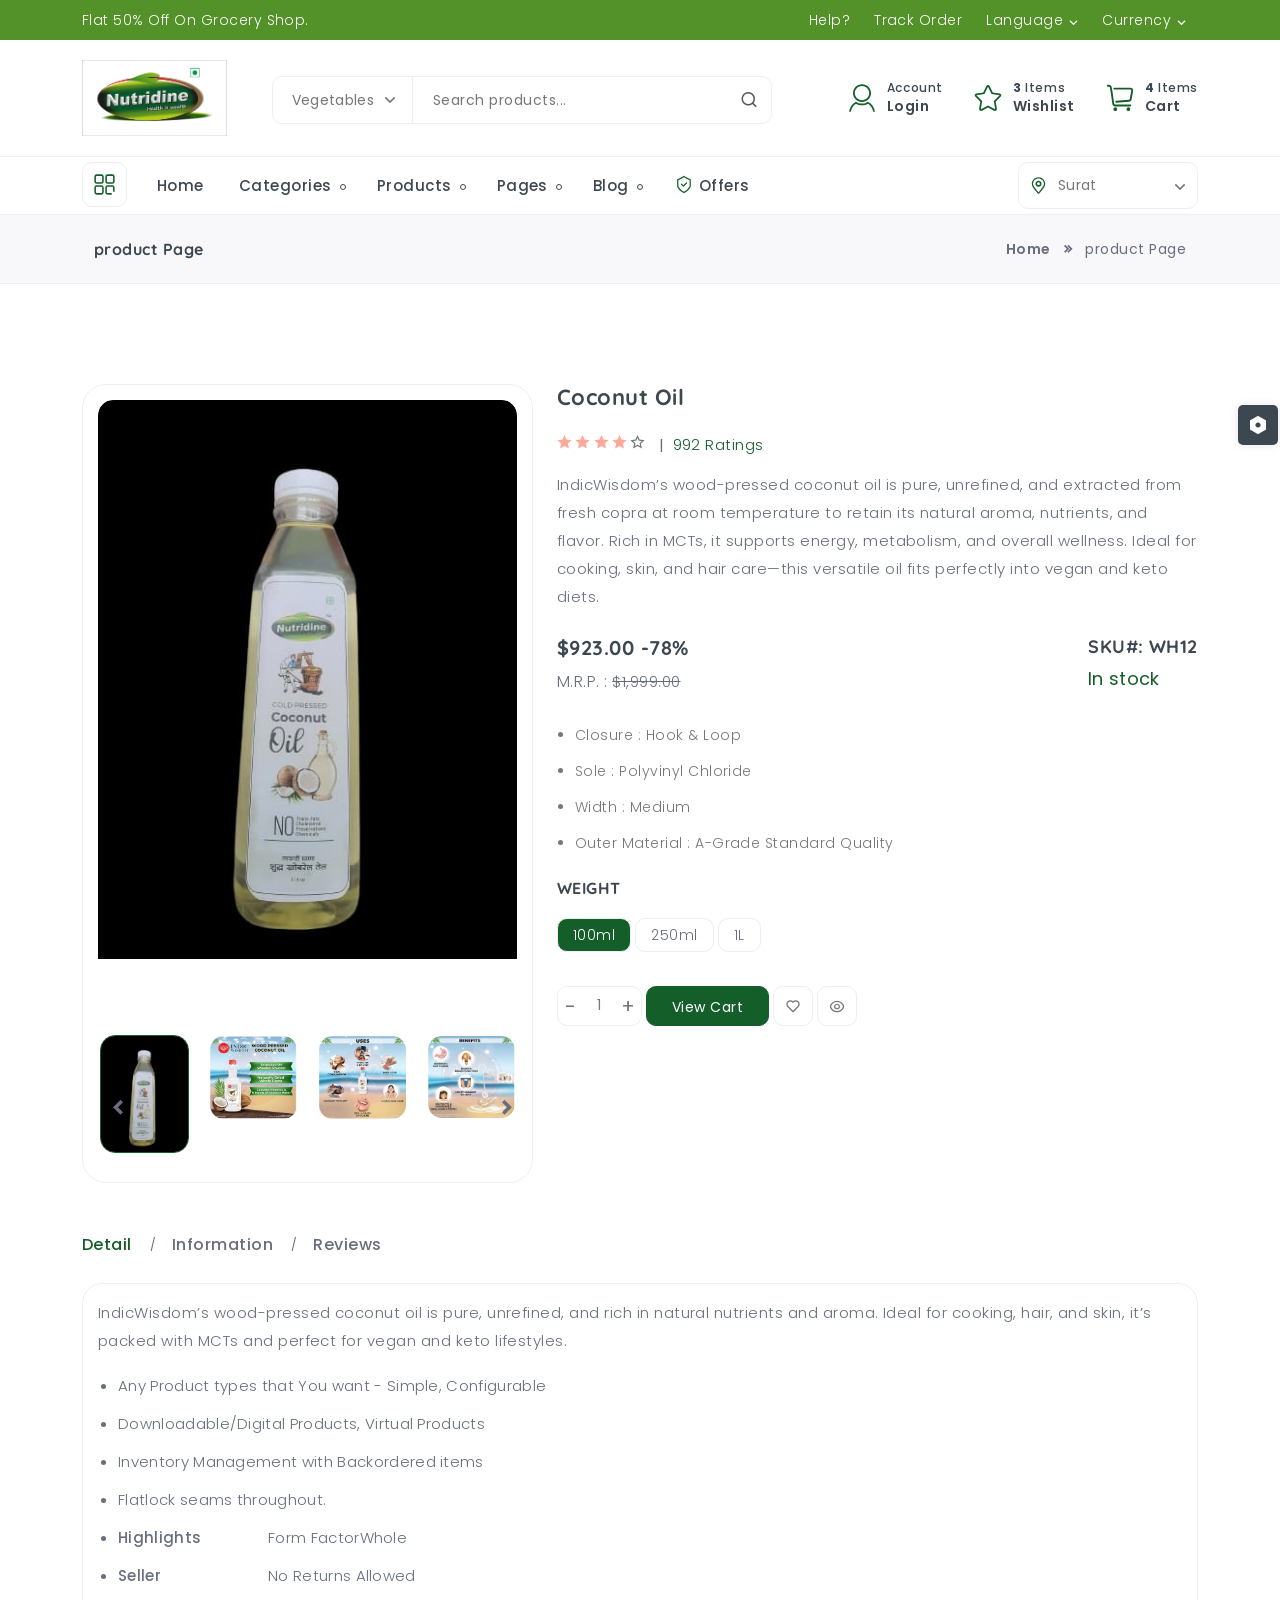
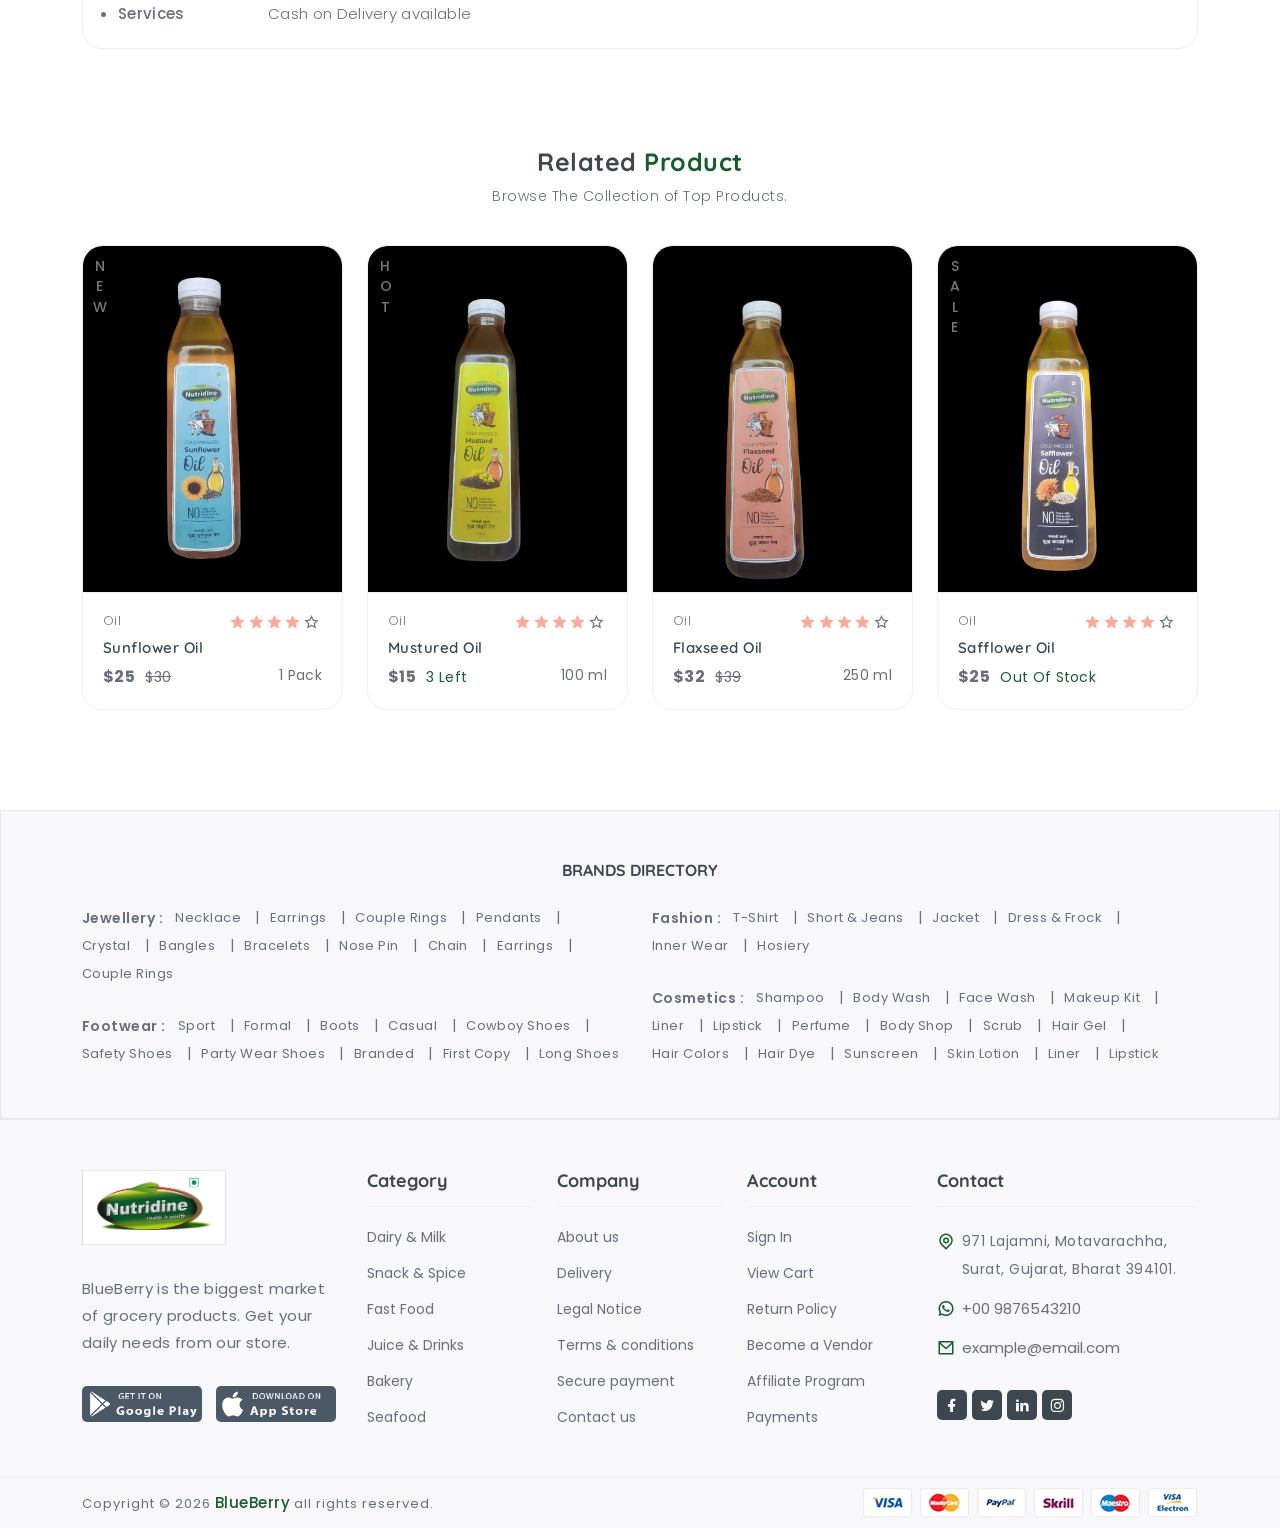
==== cocount.html @ 0aa32e71 "first commit" ====
<!DOCTYPE html>
<html lang="en">
  <head>
    <meta charset="UTF-8" />
    <meta http-equiv="X-UA-Compatible" content="IE=edge" />
    <meta name="viewport" content="width=device-width, initial-scale=1.0" />
    <meta
      name="description"
      content="Blueberry - Multi Purpose eCommerce Template."
    />
    <meta
      name="keywords"
      content="eCommerce, mart, apparel, catalog, fashion, Tailwind, multipurpose, online store, shop, store, template"
    />
    <title>Siddhatva Natural Foods</title>

    <!-- Site Favicon -->
    <link
      rel="icon"
      href="assets/img/favicon/favicon.png"
      type="image/x-icon"
    />

    <!-- Css All Plugins Files -->
    <link rel="stylesheet" href="assets/css/vendor/remixicon.css" />
    <link rel="stylesheet" href="assets/css/vendor/aos.css" />
    <link rel="stylesheet" href="assets/css/vendor/swiper-bundle.min.css" />
    <link rel="stylesheet" href="assets/css/vendor/owl.carousel.min.css" />
    <link rel="stylesheet" href="assets/css/vendor/slick.min.css" />
    <link rel="stylesheet" href="assets/css/vendor/animate.min.css" />
    <link rel="stylesheet" href="assets/css/vendor/jquery-range-ui.css" />

    <!-- tailwindcss -->
    <script src="assets/js/vendor/tailwindcss3.4.5.js"></script>

    <!-- Main Style -->
    <link rel="stylesheet" href="assets/css/style.css" />
  </head>

  <body>
    <!-- Loader -->
    <div
      class="bb-loader min-w-full w-full h-screen fixed top-[0] left-[0] flex items-center justify-center bg-[#fff] z-[45]"
    >
      <img src="assets/img/logo/loader.png" alt="loader" class="absolute" />
      <span class="loader w-[60px] h-[60px] relative"></span>
    </div>

    <!-- Header -->
    <header
      class="bb-header relative z-[5] border-b-[1px] border-solid border-[#eee]"
    >
      <div class="top-header bg-[#539228] py-[6px] max-[991px]:hidden">
        <div
          class="flex flex-wrap justify-between relative items-center mx-auto min-[1400px]:max-w-[1320px] min-[1200px]:max-w-[1140px] min-[992px]:max-w-[960px] min-[768px]:max-w-[720px] min-[576px]:max-w-[540px]"
        >
          <div class="flex flex-wrap w-full">
            <div class="w-full px-[12px]">
              <div class="inner-top-header flex justify-between">
                <div class="col-left-bar">
                  <a
                    href="shop-left-sidebar-col-3.html"
                    class="transition-all duration-[0.3s] ease-in-out font-Poppins font-light text-[14px] text-[#fff] leading-[28px] tracking-[0.03rem]"
                    >Flat 50% Off On Grocery Shop.</a
                  >
                </div>
                <div class="col-right-bar flex">
                  <div class="cols px-[12px]">
                    <a
                      href="faq.html"
                      class="transition-all duration-[0.3s] ease-in-out font-Poppins text-[14px] text-[#fff] font-light leading-[28px] tracking-[0.03rem]"
                      >Help?</a
                    >
                  </div>
                  <div class="cols px-[12px]">
                    <a
                      href="track-order.html"
                      class="transition-all duration-[0.3s] ease-in-out font-Poppins text-[14px] text-[#fff] font-light leading-[28px] tracking-[0.03rem]"
                      >Track Order</a
                    >
                  </div>
                  <div class="cols px-[12px]">
                    <div class="custom-dropdown relative z-[5]">
                      <a
                        class="bb-dropdown-toggle transition-all duration-[0.3s] ease-in-out font-Poppins text-[14px] text-[#fff] relative pr-[15px] font-light leading-[28px] tracking-[0.03rem]"
                        href="#"
                        >Language</a
                      >
                      <ul
                        class="dropdown transition-all duration-[0.3s] ease-in-out min-w-[150px] py-[10px] px-[10px] mt-[25px] absolute z-[16] text-left opacity-[0] invisible left-[0] right-[auto] bg-[#fff] block border-[1px] border-solid border-[#eee] block rounded-[10px]"
                      >
                        <li
                          class="font-Poppins text-[15px] text-[#686e7d] font-light leading-[28px] tracking-[0.03rem]"
                        >
                          <a
                            href="javascript:void(0)"
                            class="transition-all duration-[0.3s] ease-in-out text-[13px] text-[#686e7d] hover:text-[#145e2a] font-normal font-Poppins py-[12px] block leading-[28px] tracking-[0.03rem]"
                            >English</a
                          >
                        </li>
                        <li
                          class="font-Poppins text-[15px] text-[#686e7d] font-light leading-[28px] tracking-[0.03rem]"
                        >
                          <a
                            href="javascript:void(0)"
                            class="transition-all duration-[0.3s] ease-in-out text-[13px] text-[#686e7d] hover:text-[#145e2a] font-normal font-Poppins py-[12px] block leading-[28px] tracking-[0.03rem]"
                            >Hindi</a
                          >
                        </li>
                        <li
                          class="font-Poppins text-[15px] text-[#686e7d] font-light leading-[28px] tracking-[0.03rem]"
                        >
                          <a
                            href="javascript:void(0)"
                            class="transition-all duration-[0.3s] ease-in-out text-[13px] text-[#686e7d] hover:text-[#145e2a] font-normal font-Poppins py-[12px] block leading-[28px] tracking-[0.03rem]"
                            >Gujarati</a
                          >
                        </li>
                      </ul>
                    </div>
                  </div>
                  <div class="cols px-[12px]">
                    <div class="custom-dropdown relative z-[5]">
                      <a
                        class="bb-dropdown-toggle transition-all duration-[0.3s] ease-in-out font-Poppins text-[14px] text-[#fff] relative pr-[15px] font-light leading-[28px] tracking-[0.03rem]"
                        href="#"
                        >Currency</a
                      >
                      <ul
                        class="dropdown transition-all duration-[0.3s] ease-in-out min-w-[150px] py-[10px] px-[10px] mt-[25px] absolute z-[16] text-left opacity-[0] invisible left-[0] right-[auto] bg-[#fff] block border-[1px] border-solid border-[#eee] block rounded-[10px]"
                      >
                        <li
                          class="font-Poppins text-[15px] text-[#686e7d] font-light leading-[28px] tracking-[0.03rem]"
                        >
                          <a
                            href="javascript:void(0)"
                            class="transition-all duration-[0.3s] ease-in-out text-[13px] text-[#686e7d] hover:text-[#145e2a] font-normal font-Poppins py-[12px] block leading-[28px] tracking-[0.03rem]"
                            >USD $</a
                          >
                        </li>
                        <li
                          class="font-Poppins text-[15px] text-[#686e7d] font-light leading-[28px] tracking-[0.03rem]"
                        >
                          <a
                            href="javascript:void(0)"
                            class="transition-all duration-[0.3s] ease-in-out text-[13px] text-[#686e7d] hover:text-[#145e2a] font-normal font-Poppins py-[12px] block leading-[28px] tracking-[0.03rem]"
                            >EUR €</a
                          >
                        </li>
                      </ul>
                    </div>
                  </div>
                </div>
              </div>
            </div>
          </div>
        </div>
      </div>
      <div class="bottom-header py-[20px] max-[991px]:py-[15px]">
        <div
          class="flex flex-wrap justify-between relative items-center mx-auto min-[1400px]:max-w-[1320px] min-[1200px]:max-w-[1140px] min-[992px]:max-w-[960px] min-[768px]:max-w-[720px] min-[576px]:max-w-[540px]"
        >
          <div class="flex flex-wrap w-full">
            <div class="w-full px-[12px]">
              <div
                class="inner-bottom-header flex justify-between max-[767px]:flex-col"
              >
                <div
                  class="cols bb-logo-detail flex max-[767px]:justify-between"
                >
                  <!-- Header Logo Start -->
                  <div
                    class="header-logo flex items-center max-[575px]:justify-center"
                  >
                    <a href="index.html">
                      <img src="assets/img/logo1/Logo.jpg" alt="logo"
                      class="light w-[145px] max-[1000px]:w-[135px] block" />
                    <img src="assets/img/logo1/Logo.jpg" alt="logo"
                      class="dark w-[145px] max-[991px]:w-[145px] hidden" />
                    </a>
                  </div>
                  <!-- Header Logo End -->
                  <a
                    href="javascript:void(0)"
                    class="bb-sidebar-toggle bb-category-toggle hidden max-[991px]:flex max-[991px]:items-center max-[991px]:ml-[20px] max-[991px]:border-[1px] max-[991px]:border-solid max-[991px]:border-[#eee] max-[991px]:w-[40px] max-[991px]:h-[40px] max-[991px]:rounded-[15px] justify-center transition-all duration-[0.3s] ease-in-out font-Poppins text-[15px] text-[#686e7d] font-light leading-[28px] tracking-[0.03rem]"
                  >
                    <svg
                      class="svg-icon h-[30px] w-[30px] max-[991px]:w-[22px] max-[991px]:h-[22px]"
                      viewBox="0 0 1024 1024"
                      version="1.1"
                      xmlns="http://www.w3.org/2000/svg"
                    >
                      <path
                        class="fill-[#145e2a]"
                        d="M384 928H192a96 96 0 0 1-96-96V640a96 96 0 0 1 96-96h192a96 96 0 0 1 96 96v192a96 96 0 0 1-96 96zM192 608a32 32 0 0 0-32 32v192a32 32 0 0 0 32 32h192a32 32 0 0 0 32-32V640a32 32 0 0 0-32-32H192zM784 928H640a96 96 0 0 1-96-96V640a96 96 0 0 1 96-96h192a96 96 0 0 1 96 96v144a32 32 0 0 1-64 0V640a32 32 0 0 0-32-32H640a32 32 0 0 0-32 32v192a32 32 0 0 0 32 32h144a32 32 0 0 1 0 64zM384 480H192a96 96 0 0 1-96-96V192a96 96 0 0 1 96-96h192a96 96 0 0 1 96 96v192a96 96 0 0 1-96 96zM192 160a32 32 0 0 0-32 32v192a32 32 0 0 0 32 32h192a32 32 0 0 0 32-32V192a32 32 0 0 0-32-32H192zM832 480H640a96 96 0 0 1-96-96V192a96 96 0 0 1 96-96h192a96 96 0 0 1 96 96v192a96 96 0 0 1-96 96zM640 160a32 32 0 0 0-32 32v192a32 32 0 0 0 32 32h192a32 32 0 0 0 32-32V192a32 32 0 0 0-32-32H640z"
                      />
                    </svg>
                  </a>
                </div>
                <div class="cols flex justify-center mt-[16px]">
                  <div
                    class="header-search w-[600px] max-[1399px]:w-[500px] max-[1199px]:w-[400px] max-[991px]:w-full max-[991px]:min-w-[300px] max-[767px]:py-[15px] max-[480px]:min-w-[auto]"
                  >
                    <form
                      class="bb-btn-group-form flex relative max-[991px]:ml-[20px] max-[767px]:m-[0]"
                      action="#"
                    >
                      <div
                        class="inner-select border-r-[1px] border-solid border-[#eee] h-full px-[20px] flex items-center absolute top-[0] left-[0] max-[991px]:hidden"
                      >
                        <div
                          class="custom-select w-[100px] capitalize text-[#777] flex items-center justify-between transition-all duration-[0.2s] ease-in text-[14px] relative"
                        >
                          <select>
                            <option value="option1">vegetables</option>
                            <option value="option2">Cold Drinks</option>
                            <option value="option3">Fruits</option>
                            <option value="option4">Bakery</option>
                          </select>
                        </div>
                      </div>
                      <input
                        class="form-control bb-search-bar bg-[#fff] block w-full min-h-[45px] h-[48px] py-[10px] pr-[10px] pl-[160px] max-[991px]:min-h-[40px] max-[991px]:h-[40px] max-[991px]:p-[10px] text-[14px] font-normal leading-[1] text-[#777] rounded-[10px] border-[1px] border-solid border-[#eee] tracking-[0.5px]"
                        placeholder="Search products..."
                        type="text"
                      />
                      <button
                        class="submit absolute top-[0] left-[auto] right-[0] flex items-center justify-center w-[45px] h-full bg-transparent text-[#555] text-[16px] rounded-[0] outline-[0] border-[0] padding-[0]"
                        type="submit"
                      >
                        <i
                          class="ri-search-line text-[18px] leading-[12px] text-[#555]"
                        ></i>
                      </button>
                    </form>
                  </div>
                </div>
                <div class="cols bb-icons flex justify-center">
                  <div
                    class="bb-flex-justify max-[575px]:flex max-[575px]:justify-between"
                  >
                    <div
                      class="bb-header-buttons h-full flex justify-end items-center"
                    >
                      <div class="bb-acc-drop relative">
                        <a
                          href="javascript:void(0)"
                          class="bb-header-btn bb-header-user dropdown-toggle bb-user-toggle transition-all duration-[0.3s] ease-in-out relative flex w-[auto] items-center whitespace-nowrap ml-[30px] max-[1199px]:ml-[20px] max-[767px]:ml-[0]"
                          title="Account"
                        >
                          <div class="header-icon relative flex">
                            <svg
                              class="svg-icon w-[30px] h-[30px] max-[1199px]:w-[25px] max-[1199px]:h-[25px] max-[991px]:w-[22px] max-[991px]:h-[22px]"
                              viewBox="0 0 1024 1024"
                              version="1.1"
                              xmlns="http://www.w3.org/2000/svg"
                            >
                              <path
                                class="fill-[#145e2a]"
                                d="M512.476 648.247c-170.169 0-308.118-136.411-308.118-304.681 0-168.271 137.949-304.681 308.118-304.681 170.169 0 308.119 136.411 308.119 304.681C820.594 511.837 682.645 648.247 512.476 648.247L512.476 648.247zM512.476 100.186c-135.713 0-246.12 109.178-246.12 243.381 0 134.202 110.407 243.381 246.12 243.381 135.719 0 246.126-109.179 246.126-243.381C758.602 209.364 648.195 100.186 512.476 100.186L512.476 100.186zM935.867 985.115l-26.164 0c-9.648 0-17.779-6.941-19.384-16.35-2.646-15.426-6.277-30.52-11.142-44.95-24.769-87.686-81.337-164.13-159.104-214.266-63.232 35.203-134.235 53.64-207.597 53.64-73.555 0-144.73-18.537-208.084-53.922-78 50.131-134.75 126.68-159.564 214.549 0 0-4.893 18.172-11.795 46.4-2.136 8.723-10.035 14.9-19.112 14.9L88.133 985.116c-9.415 0-16.693-8.214-15.47-17.452C91.698 824.084 181.099 702.474 305.51 637.615c58.682 40.472 129.996 64.267 206.966 64.267 76.799 0 147.968-23.684 206.584-63.991 124.123 64.932 213.281 186.403 232.277 329.772C952.56 976.901 945.287 985.115 935.867 985.115L935.867 985.115z"
                              />
                            </svg>
                          </div>
                          <div
                            class="bb-btn-desc flex flex-col ml-[10px] max-[1199px]:hidden"
                          >
                            <span
                              class="bb-btn-title font-Poppins transition-all duration-[0.3s] ease-in-out text-[12px] leading-[1] text-[#3d4750] mb-[4px] tracking-[0.6px] capitalize font-medium whitespace-nowrap"
                              >Account</span
                            >
                            <span
                              class="bb-btn-stitle font-Poppins transition-all duration-[0.3s] ease-in-out text-[14px] leading-[16px] font-semibold text-[#3d4750] tracking-[0.03rem] whitespace-nowrap"
                              >Login</span
                            >
                          </div>
                        </a>
                        <ul
                          class="bb-dropdown-menu min-w-[150px] py-[10px] px-[5px] transition-all duration-[0.3s] ease-in-out mt-[25px] absolute z-[16] text-left opacity-[0] right-[auto] bg-[#fff] border-[1px] border-solid border-[#eee] block rounded-[10px]"
                        >
                          <li
                            class="py-[4px] px-[15px] m-[0] font-Poppins text-[15px] text-[#686e7d] font-light leading-[28px] tracking-[0.03rem]"
                          >
                            <a
                              class="dropdown-item transition-all duration-[0.3s] ease-in-out font-Poppins text-[13px] hover:text-[#145e2a] leading-[22px] block w-full font-normal tracking-[0.03rem]"
                              href="register.html"
                              >Register</a
                            >
                          </li>
                          <li
                            class="py-[4px] px-[15px] m-[0] font-Poppins text-[15px] text-[#686e7d] font-light leading-[28px] tracking-[0.03rem]"
                          >
                            <a
                              class="dropdown-item transition-all duration-[0.3s] ease-in-out font-Poppins text-[13px] hover:text-[#145e2a] leading-[22px] block w-full font-normal tracking-[0.03rem]"
                              href="checkout.html"
                              >Checkout</a
                            >
                          </li>
                          <li
                            class="py-[4px] px-[15px] m-[0] font-Poppins text-[15px] text-[#686e7d] font-light leading-[28px] tracking-[0.03rem]"
                          >
                            <a
                              class="dropdown-item transition-all duration-[0.3s] ease-in-out font-Poppins text-[13px] hover:text-[#145e2a] leading-[22px] block w-full font-normal tracking-[0.03rem]"
                              href="login.html"
                              >Login</a
                            >
                          </li>
                        </ul>
                      </div>
                      <a
                        href="wishlist.html"
                        class="bb-header-btn bb-wish-toggle transition-all duration-[0.3s] ease-in-out relative flex w-[auto] items-center ml-[30px] max-[1199px]:ml-[20px]"
                        title="Wishlist"
                      >
                        <div class="header-icon relative flex">
                          <svg
                            class="svg-icon w-[30px] h-[30px] max-[1199px]:w-[25px] max-[1199px]:h-[25px] max-[991px]:w-[22px] max-[991px]:h-[22px]"
                            viewBox="0 0 1024 1024"
                            version="1.1"
                            xmlns="http://www.w3.org/2000/svg"
                          >
                            <path
                              class="fill-[#145e2a]"
                              d="M512 128l121.571556 250.823111 276.366222 39.111111-199.281778 200.504889L756.622222 896 512 769.536 267.377778 896l45.852444-277.617778-199.111111-200.504889 276.366222-39.111111L512 128m0-56.888889a65.962667 65.962667 0 0 0-59.477333 36.807111l-102.940445 213.703111-236.828444 35.214223a65.422222 65.422222 0 0 0-52.366222 42.979555 62.577778 62.577778 0 0 0 15.274666 64.967111l173.511111 173.340445-40.248889 240.355555a63.374222 63.374222 0 0 0 26.993778 62.577778 67.242667 67.242667 0 0 0 69.632 3.726222L512 837.290667l206.478222 107.605333a67.356444 67.356444 0 0 0 69.688889-3.726222 63.374222 63.374222 0 0 0 26.908445-62.577778l-40.277334-240.355556 173.511111-173.340444a62.577778 62.577778 0 0 0 15.246223-64.967111 65.422222 65.422222 0 0 0-52.366223-42.979556l-236.8-35.214222-102.968889-213.703111A65.848889 65.848889 0 0 0 512 71.111111z"
                              fill="#364C58"
                            />
                          </svg>
                        </div>
                        <div
                          class="bb-btn-desc flex flex-col ml-[10px] max-[1199px]:hidden"
                        >
                          <span
                            class="bb-btn-title font-Poppins transition-all duration-[0.3s] ease-in-out text-[12px] leading-[1] text-[#3d4750] mb-[4px] tracking-[0.6px] capitalize font-medium whitespace-nowrap"
                            ><b class="bb-wishlist-count">3</b> items</span
                          >
                          <span
                            class="bb-btn-stitle font-Poppins transition-all duration-[0.3s] ease-in-out text-[14px] leading-[16px] font-semibold text-[#3d4750] tracking-[0.03rem] whitespace-nowrap"
                            >Wishlist</span
                          >
                        </div>
                      </a>
                      <a
                        href="javascript:void(0)"
                        class="bb-header-btn bb-cart-toggle transition-all duration-[0.3s] ease-in-out relative flex w-[auto] items-center ml-[30px] max-[1199px]:ml-[20px]"
                        title="Cart"
                      >
                        <div class="header-icon relative flex">
                          <svg
                            class="svg-icon w-[30px] h-[30px] max-[1199px]:w-[25px] max-[1199px]:h-[25px] max-[991px]:w-[22px] max-[991px]:h-[22px]"
                            viewBox="0 0 1024 1024"
                            version="1.1"
                            xmlns="http://www.w3.org/2000/svg"
                          >
                            <path
                              class="fill-[#145e2a]"
                              d="M351.552 831.424c-35.328 0-63.968 28.64-63.968 63.968 0 35.328 28.64 63.968 63.968 63.968 35.328 0 63.968-28.64 63.968-63.968C415.52 860.064 386.88 831.424 351.552 831.424L351.552 831.424 351.552 831.424zM799.296 831.424c-35.328 0-63.968 28.64-63.968 63.968 0 35.328 28.64 63.968 63.968 63.968 35.328 0 63.968-28.64 63.968-63.968C863.264 860.064 834.624 831.424 799.296 831.424L799.296 831.424 799.296 831.424zM862.752 799.456 343.264 799.456c-46.08 0-86.592-36.448-92.224-83.008L196.8 334.592 165.92 156.128c-1.92-15.584-16.128-28.288-29.984-28.288L95.2 127.84c-17.664 0-32-14.336-32-31.968 0-17.664 14.336-32 32-32l40.736 0c46.656 0 87.616 36.448 93.28 83.008l30.784 177.792 54.464 383.488c1.792 14.848 15.232 27.36 28.768 27.36l519.488 0c17.696 0 32 14.304 32 31.968S880.416 799.456 862.752 799.456L862.752 799.456zM383.232 671.52c-16.608 0-30.624-12.8-31.872-29.632-1.312-17.632 11.936-32.928 29.504-34.208l433.856-31.968c15.936-0.096 29.344-12.608 31.104-26.816l50.368-288.224c1.28-10.752-1.696-22.528-8.128-29.792-4.128-4.672-9.312-7.04-15.36-7.04L319.04 223.84c-17.664 0-32-14.336-32-31.968 0-17.664 14.336-31.968 32-31.968l553.728 0c24.448 0 46.88 10.144 63.232 28.608 18.688 21.088 27.264 50.784 23.52 81.568l-50.4 288.256c-5.44 44.832-45.92 81.28-92 81.28L385.6 671.424C384.8 671.488 384 671.52 383.232 671.52L383.232 671.52zM383.232 671.52"
                            />
                          </svg>
                          <span class="main-label-note-new"></span>
                        </div>
                        <div
                          class="bb-btn-desc flex flex-col ml-[10px] max-[1199px]:hidden"
                        >
                          <span
                            class="bb-btn-title font-Poppins transition-all duration-[0.3s] ease-in-out text-[12px] leading-[1] text-[#3d4750] mb-[4px] tracking-[0.6px] capitalize font-medium whitespace-nowrap"
                            ><b class="bb-cart-count">4</b> items</span
                          >
                          <span
                            class="bb-btn-stitle font-Poppins transition-all duration-[0.3s] ease-in-out text-[14px] leading-[16px] font-semibold text-[#3d4750] tracking-[0.03rem] whitespace-nowrap"
                            >Cart</span
                          >
                        </div>
                      </a>
                      <a
                        href="javascript:void(0)"
                        class="bb-toggle-menu hidden max-[991px]:flex max-[991px]:ml-[20px]"
                      >
                        <div class="header-icon">
                          <i
                            class="ri-menu-3-fill text-[22px] text-[#145e2a]"
                          ></i>
                        </div>
                      </a>
                    </div>
                  </div>
                </div>
              </div>
            </div>
          </div>
        </div>
      </div>
      <div
        class="bb-main-menu-desk bg-[#fff] py-[5px] border-t-[1px] border-solid border-[#eee] max-[991px]:hidden"
      >
        <div
          class="flex flex-wrap justify-between relative items-center mx-auto min-[1400px]:max-w-[1320px] min-[1200px]:max-w-[1140px] min-[992px]:max-w-[960px] min-[768px]:max-w-[720px] min-[576px]:max-w-[540px]"
        >
          <div class="flex flex-wrap w-full">
            <div class="w-full px-[12px]">
              <div
                class="bb-inner-menu-desk flex max-[1199px]:relative max-[991px]:justify-between"
              >
                <a
                  href="javascript:void(0)"
                  class="bb-header-btn bb-sidebar-toggle bb-category-toggle transition-all duration-[0.3s] ease-in-out h-[45px] w-[45px] mr-[30px] p-[8px] flex items-center justify-center bg-[#fff] border-[1px] border-solid border-[#eee] rounded-[10px] relative max-[767px]:m-[0] max-[575px]:hidden"
                >
                  <svg
                    class="svg-icon w-[25px] h-[25px]"
                    viewBox="0 0 1024 1024"
                    version="1.1"
                    xmlns="http://www.w3.org/2000/svg"
                  >
                    <path
                      class="fill-[#145e2a]"
                      d="M384 928H192a96 96 0 0 1-96-96V640a96 96 0 0 1 96-96h192a96 96 0 0 1 96 96v192a96 96 0 0 1-96 96zM192 608a32 32 0 0 0-32 32v192a32 32 0 0 0 32 32h192a32 32 0 0 0 32-32V640a32 32 0 0 0-32-32H192zM784 928H640a96 96 0 0 1-96-96V640a96 96 0 0 1 96-96h192a96 96 0 0 1 96 96v144a32 32 0 0 1-64 0V640a32 32 0 0 0-32-32H640a32 32 0 0 0-32 32v192a32 32 0 0 0 32 32h144a32 32 0 0 1 0 64zM384 480H192a96 96 0 0 1-96-96V192a96 96 0 0 1 96-96h192a96 96 0 0 1 96 96v192a96 96 0 0 1-96 96zM192 160a32 32 0 0 0-32 32v192a32 32 0 0 0 32 32h192a32 32 0 0 0 32-32V192a32 32 0 0 0-32-32H192zM832 480H640a96 96 0 0 1-96-96V192a96 96 0 0 1 96-96h192a96 96 0 0 1 96 96v192a96 96 0 0 1-96 96zM640 160a32 32 0 0 0-32 32v192a32 32 0 0 0 32 32h192a32 32 0 0 0 32-32V192a32 32 0 0 0-32-32H640z"
                    />
                  </svg>
                </a>
                <button
                  class="navbar-toggler shadow-none hidden"
                  type="button"
                  data-bs-toggle="collapse"
                  data-bs-target="#navbarSupportedContent"
                  aria-controls="navbarSupportedContent"
                  aria-expanded="false"
                  aria-label="Toggle navigation"
                >
                  <i class="ri-menu-2-line"></i>
                </button>
                <div
                  class="bb-main-menu relative flex flex-[auto] justify-start max-[991px]:hidden"
                  id="navbarSupportedContent"
                >
                  <ul class="navbar-nav flex flex-wrap flex-row">
                    <li
                      class="nav-item flex items-center font-Poppins text-[15px] text-[#686e7d] font-light leading-[28px] tracking-[0.03rem] mr-[35px]"
                    >
                      <a
                        class="nav-link p-[0] font-Poppins leading-[28px] text-[15px] font-medium text-[#3d4750] tracking-[0.03rem] block"
                        href="index.html"
                        >Home</a
                      >
                    </li>
                    <li
                      class="nav-item bb-main-dropdown flex items-center mr-[45px]"
                    >
                      <a
                        class="nav-link bb-dropdown-item font-Poppins relative p-[0] leading-[28px] text-[15px] font-medium text-[#3d4750] block tracking-[0.03rem]"
                        href="javascript:void(0)"
                        >Categories</a
                      >
                      <ul
                        class="mega-menu min-w-full transition-all duration-[0.3s] ease-in-out mt-[25px] pl-[30px] absolute top-[40px] z-[16] text-left opacity-[0] invisible left-[0] right-[auto] bg-[#fff] border-[1px] border-solid border-[#eee] flex flex-col rounded-[10px]"
                      >
                        <li class="m-[0] flex items-center">
                          <ul
                            class="mega-block w-[calc(25%-30px)] mr-[30px] py-[15px]"
                          >
                            <li
                              class="menu_title border-b-[1px] border-solid border-[#eee] mb-[10px] pb-[5px] flex items-center leading-[28px]"
                            >
                              <a
                                href="javascript:void(0)"
                                class="transition-all duration-[0.3s] ease-in-out font-Poppins h-[auto] text-[#145e2a] text-[15px] font-medium tracking-[0.03rem] block py-[10px] leading-[22px] capitalize"
                                >Classic</a
                              >
                            </li>
                            <li class="flex items-center leading-[28px]">
                              <a
                                href="shop-left-sidebar-col-3.html"
                                class="transition-all duration-[0.3s] ease-in-out font-Poppins py-[10px] leading-[22px] text-[14px] font-normal tracking-[0.03rem] text-[#686e7d] hover:text-[#145e2a] capitalize"
                                >Left sidebar 3 column</a
                              >
                            </li>
                            <li class="flex items-center leading-[28px]">
                              <a
                                href="shop-left-sidebar-col-4.html"
                                class="transition-all duration-[0.3s] ease-in-out font-Poppins py-[10px] leading-[22px] text-[14px] font-normal tracking-[0.03rem] text-[#686e7d] hover:text-[#145e2a] capitalize"
                                >Left sidebar 4 column</a
                              >
                            </li>
                            <li class="flex items-center leading-[28px]">
                              <a
                                href="shop-right-sidebar-col-3.html"
                                class="transition-all duration-[0.3s] ease-in-out font-Poppins py-[10px] leading-[22px] text-[14px] font-normal tracking-[0.03rem] text-[#686e7d] hover:text-[#145e2a] capitalize"
                                >Right sidebar 3 column</a
                              >
                            </li>
                            <li class="flex items-center leading-[28px]">
                              <a
                                href="shop-right-sidebar-col-4.html"
                                class="transition-all duration-[0.3s] ease-in-out font-Poppins py-[10px] leading-[22px] text-[14px] font-normal tracking-[0.03rem] text-[#686e7d] hover:text-[#145e2a] capitalize"
                                >Right sidebar 4 column</a
                              >
                            </li>
                            <li class="flex items-center leading-[28px]">
                              <a
                                href="shop-full-width.html"
                                class="transition-all duration-[0.3s] ease-in-out font-Poppins py-[10px] leading-[22px] text-[14px] font-normal tracking-[0.03rem] text-[#686e7d] hover:text-[#145e2a] capitalize"
                                >Full width 4 column</a
                              >
                            </li>
                          </ul>
                          <ul
                            class="mega-block w-[calc(25%-30px)] mr-[30px] py-[15px]"
                          >
                            <li
                              class="menu_title border-b-[1px] border-solid border-[#eee] mb-[10px] pb-[5px] flex items-center leading-[28px]"
                            >
                              <a
                                href="javascript:void(0)"
                                class="transition-all duration-[0.3s] ease-in-out font-Poppins h-[auto] text-[#145e2a] text-[15px] font-medium tracking-[0.03rem] block py-[10px] leading-[22px] capitalize"
                                >Banner</a
                              >
                            </li>
                            <li class="flex items-center leading-[28px]">
                              <a
                                href="shop-banner-left-sidebar-col-3.html"
                                class="transition-all duration-[0.3s] ease-in-out font-Poppins py-[10px] leading-[22px] text-[14px] font-normal tracking-[0.03rem] text-[#686e7d] hover:text-[#145e2a] capitalize"
                                >left sidebar 3 column</a
                              >
                            </li>
                            <li class="flex items-center leading-[28px]">
                              <a
                                href="shop-banner-left-sidebar-col-4.html"
                                class="transition-all duration-[0.3s] ease-in-out font-Poppins py-[10px] leading-[22px] text-[14px] font-normal tracking-[0.03rem] text-[#686e7d] hover:text-[#145e2a] capitalize"
                                >left sidebar 4 column</a
                              >
                            </li>
                            <li class="flex items-center leading-[28px]">
                              <a
                                href="shop-banner-right-sidebar-col-3.html"
                                class="transition-all duration-[0.3s] ease-in-out font-Poppins py-[10px] leading-[22px] text-[14px] font-normal tracking-[0.03rem] text-[#686e7d] hover:text-[#145e2a] capitalize"
                                >right sidebar 3 column</a
                              >
                            </li>
                            <li class="flex items-center leading-[28px]">
                              <a
                                href="shop-banner-right-sidebar-col-4.html"
                                class="transition-all duration-[0.3s] ease-in-out font-Poppins py-[10px] leading-[22px] text-[14px] font-normal tracking-[0.03rem] text-[#686e7d] hover:text-[#145e2a] capitalize"
                                >right sidebar 4 column</a
                              >
                            </li>
                            <li class="flex items-center leading-[28px]">
                              <a
                                href="shop-banner-full-width.html"
                                class="transition-all duration-[0.3s] ease-in-out font-Poppins py-[10px] leading-[22px] text-[14px] font-normal tracking-[0.03rem] text-[#686e7d] hover:text-[#145e2a] capitalize"
                                >Full width 4 column</a
                              >
                            </li>
                          </ul>
                          <ul
                            class="mega-block w-[calc(25%-30px)] mr-[30px] py-[15px]"
                          >
                            <li
                              class="menu_title border-b-[1px] border-solid border-[#eee] mb-[10px] pb-[5px] flex items-center leading-[28px]"
                            >
                              <a
                                href="javascript:void(0)"
                                class="transition-all duration-[0.3s] ease-in-out font-Poppins h-[auto] text-[#145e2a] text-[15px] font-medium tracking-[0.03rem] block py-[10px] leading-[22px] capitalize"
                                >Columns</a
                              >
                            </li>
                            <li class="flex items-center leading-[28px]">
                              <a
                                href="shop-full-width-col-3.html"
                                class="transition-all duration-[0.3s] ease-in-out font-Poppins py-[10px] leading-[22px] text-[14px] font-normal tracking-[0.03rem] text-[#686e7d] hover:text-[#145e2a] capitalize"
                                >3 Columns full width</a
                              >
                            </li>
                            <li class="flex items-center leading-[28px]">
                              <a
                                href="shop-full-width-col-4.html"
                                class="transition-all duration-[0.3s] ease-in-out font-Poppins py-[10px] leading-[22px] text-[14px] font-normal tracking-[0.03rem] text-[#686e7d] hover:text-[#145e2a] capitalize"
                                >4 Columns full width</a
                              >
                            </li>
                            <li class="flex items-center leading-[28px]">
                              <a
                                href="shop-full-width-col-5.html"
                                class="transition-all duration-[0.3s] ease-in-out font-Poppins py-[10px] leading-[22px] text-[14px] font-normal tracking-[0.03rem] text-[#686e7d] hover:text-[#145e2a] capitalize"
                                >5 Columns full width</a
                              >
                            </li>
                            <li class="flex items-center leading-[28px]">
                              <a
                                href="shop-full-width-col-6.html"
                                class="transition-all duration-[0.3s] ease-in-out font-Poppins py-[10px] leading-[22px] text-[14px] font-normal tracking-[0.03rem] text-[#686e7d] hover:text-[#145e2a] capitalize"
                                >6 Columns full width</a
                              >
                            </li>
                            <li class="flex items-center leading-[28px]">
                              <a
                                href="shop-banner-full-width-col-3.html"
                                class="transition-all duration-[0.3s] ease-in-out font-Poppins py-[10px] leading-[22px] text-[14px] font-normal tracking-[0.03rem] text-[#686e7d] hover:text-[#145e2a] capitalize"
                                >Banner 3 Columns</a
                              >
                            </li>
                          </ul>
                          <ul
                            class="mega-block w-[calc(25%-30px)] mr-[30px] py-[15px]"
                          >
                            <li
                              class="menu_title border-b-[1px] border-solid border-[#eee] mb-[10px] pb-[5px] flex items-center leading-[28px]"
                            >
                              <a
                                href="javascript:void(0)"
                                class="transition-all duration-[0.3s] ease-in-out font-Poppins h-[auto] text-[#145e2a] text-[15px] font-medium tracking-[0.03rem] block py-[10px] leading-[22px] capitalize"
                                >List</a
                              >
                            </li>
                            <li class="flex items-center leading-[28px]">
                              <a
                                href="shop-list-left-sidebar.html"
                                class="transition-all duration-[0.3s] ease-in-out font-Poppins py-[10px] leading-[22px] text-[14px] font-normal tracking-[0.03rem] text-[#686e7d] hover:text-[#145e2a] capitalize"
                                >Shop left sidebar</a
                              >
                            </li>
                            <li class="flex items-center leading-[28px]">
                              <a
                                href="shop-list-right-sidebar.html"
                                class="transition-all duration-[0.3s] ease-in-out font-Poppins py-[10px] leading-[22px] text-[14px] font-normal tracking-[0.03rem] text-[#686e7d] hover:text-[#145e2a] capitalize"
                                >Shop right sidebar</a
                              >
                            </li>
                            <li class="flex items-center leading-[28px]">
                              <a
                                href="shop-list-banner-left-sidebar.html"
                                class="transition-all duration-[0.3s] ease-in-out font-Poppins py-[10px] leading-[22px] text-[14px] font-normal tracking-[0.03rem] text-[#686e7d] hover:text-[#145e2a] capitalize"
                                >Banner left sidebar</a
                              >
                            </li>
                            <li class="flex items-center leading-[28px]">
                              <a
                                href="shop-list-banner-right-sidebar.html"
                                class="transition-all duration-[0.3s] ease-in-out font-Poppins py-[10px] leading-[22px] text-[14px] font-normal tracking-[0.03rem] text-[#686e7d] hover:text-[#145e2a] capitalize"
                                >Banner right sidebar</a
                              >
                            </li>
                            <li class="flex items-center leading-[28px]">
                              <a
                                href="shop-list-full-col-2.html"
                                class="transition-all duration-[0.3s] ease-in-out font-Poppins py-[10px] leading-[22px] text-[14px] font-normal tracking-[0.03rem] text-[#686e7d] hover:text-[#145e2a] capitalize"
                                >Full width 2 columns</a
                              >
                            </li>
                          </ul>
                        </li>
                      </ul>
                    </li>
                    <li
                      class="nav-item bb-dropdown flex items-center relative mr-[45px]"
                    >
                      <a
                        class="nav-link bb-dropdown-item font-Poppins relative p-[0] leading-[28px] text-[15px] font-medium text-[#3d4750] block tracking-[0.03rem]"
                        href="javascript:void(0)"
                        >Products</a
                      >
                      <ul
                        class="bb-dropdown-menu min-w-[205px] p-[10px] transition-all duration-[0.3s] ease-in-out mt-[25px] absolute top-[40px] z-[16] text-left opacity-[0] invisible left-[0] right-[auto] bg-[#fff] border-[1px] border-solid border-[#eee] flex flex-col rounded-[10px]"
                      >
                        <li
                          class="bb-mega-dropdown m-[0] py-[5px] px-[15px] relative flex items-center"
                        >
                          <a
                            class="bb-mega-item transition-all duration-[0.3s] ease-in-out font-Poppins py-[5px] leading-[22px] text-[14px] font-normal text-[#686e7d] hover:text-[#145e2a] capitalize tracking-[0.03rem]"
                            href="javascript:void(0)"
                            >Product page</a
                          >
                          <ul
                            class="bb-mega-menu transition-all duration-[0.3s] ease-in-out min-w-[220px] p-[10px] mt-[25px] absolute top-[-20px] left-[193px] z-[16] text-left opacity-[0] invisible right-[auto] bg-[#fff] border-[1px] border-solid border-[#eee] flex flex-col rounded-[10px]"
                          >
                            <li
                              class="m-[0] py-[5px] px-[15px] flex items-center"
                            >
                              <a
                                class="dropdown-item transition-all duration-[0.3s] ease-in-out py-[6px] text-[14px] font-normal text-[#686e7d] hover:text-[#145e2a] capitalize"
                                href="product-left-sidebar.html"
                                >Product left sidebar</a
                              >
                            </li>
                            <li
                              class="m-[0] py-[5px] px-[15px] flex items-center"
                            >
                              <a
                                class="dropdown-item transition-all duration-[0.3s] ease-in-out py-[6px] text-[14px] font-normal text-[#686e7d] hover:text-[#145e2a] capitalize"
                                href="product-right-sidebar.html"
                                >Product right sidebar</a
                              >
                            </li>
                          </ul>
                        </li>
                        <li
                          class="bb-mega-dropdown m-[0] py-[5px] px-[15px] relative flex items-center"
                        >
                          <a
                            class="bb-mega-item transition-all duration-[0.3s] ease-in-out font-Poppins py-[5px] leading-[22px] text-[14px] font-normal text-[#686e7d] hover:text-[#145e2a] capitalize tracking-[0.03rem]"
                            href="javascript:void(0)"
                            >Product Accordion</a
                          >
                          <ul
                            class="bb-mega-menu transition-all duration-[0.3s] ease-in-out min-w-[220px] p-[10px] mt-[25px] absolute top-[-20px] left-[193px] z-[16] text-left opacity-[0] invisible right-[auto] bg-[#fff] border-[1px] border-solid border-[#eee] flex flex-col rounded-[10px]"
                          >
                            <li
                              class="m-[0] py-[5px] px-[15px] flex items-center"
                            >
                              <a
                                class="dropdown-item transition-all duration-[0.3s] ease-in-out py-[6px] text-[14px] font-normal text-[#686e7d] hover:text-[#145e2a] capitalize"
                                href="product-accordion-left-sidebar.html"
                                >left sidebar</a
                              >
                            </li>
                            <li
                              class="m-[0] py-[5px] px-[15px] flex items-center"
                            >
                              <a
                                class="dropdown-item transition-all duration-[0.3s] ease-in-out py-[6px] text-[14px] font-normal text-[#686e7d] hover:text-[#145e2a] capitalize"
                                href="product-accordion-right-sidebar.html"
                                >right sidebar</a
                              >
                            </li>
                          </ul>
                        </li>
                        <li
                          class="m-[0] py-[5px] px-[15px] relative flex items-center"
                        >
                          <a
                            href="product-full-width.html"
                            class="font-Poppins transition-all duration-[0.3s] ease-in-out py-[5px] leading-[22px] text-[14px] font-normal text-[#686e7d] hover:text-[#145e2a] capitalize tracking-[0.03rem]"
                            >Product full width</a
                          >
                        </li>
                        <li
                          class="m-[0] py-[5px] px-[15px] relative flex items-center"
                        >
                          <a
                            href="product-accordion-full-width.html"
                            class="font-Poppins transition-all duration-[0.3s] ease-in-out py-[5px] leading-[22px] text-[14px] font-normal text-[#686e7d] hover:text-[#145e2a] capitalize tracking-[0.03rem]"
                            >accordion full width</a
                          >
                        </li>
                      </ul>
                    </li>
                    <li
                      class="nav-item bb-dropdown flex items-center relative mr-[45px]"
                    >
                      <a
                        class="nav-link bb-dropdown-item font-Poppins relative p-[0] leading-[28px] text-[15px] font-medium text-[#3d4750] block tracking-[0.03rem]"
                        href="javascript:void(0)"
                        >Pages</a
                      >
                      <ul
                        class="bb-dropdown-menu min-w-[205px] p-[10px] transition-all duration-[0.3s] ease-in-out mt-[25px] absolute top-[40px] z-[16] text-left opacity-[0] invisible left-[0] right-[auto] bg-[#fff] border-[1px] border-solid border-[#eee] flex flex-col rounded-[10px]"
                      >
                        <li class="m-[0] py-[5px] px-[15px] flex items-center">
                          <a
                            class="dropdown-item transition-all duration-[0.3s] ease-in-out py-[5px] leading-[22px] text-[14px] font-normal text-[#686e7d] hover:text-[#145e2a] capitalize block w-full whitespace-nowrap"
                            href="about-us.html"
                            >About Us</a
                          >
                        </li>
                        <li class="m-[0] py-[5px] px-[15px] flex items-center">
                          <a
                            class="dropdown-item transition-all duration-[0.3s] ease-in-out py-[5px] leading-[22px] text-[14px] font-normal text-[#686e7d] hover:text-[#145e2a] capitalize block w-full whitespace-nowrap"
                            href="contact-us.html"
                            >Contact Us</a
                          >
                        </li>
                        <li class="m-[0] py-[5px] px-[15px] flex items-center">
                          <a
                            class="dropdown-item transition-all duration-[0.3s] ease-in-out py-[5px] leading-[22px] text-[14px] font-normal text-[#686e7d] hover:text-[#145e2a] capitalize block w-full whitespace-nowrap"
                            href="cart.html"
                            >Cart</a
                          >
                        </li>
                        <li class="m-[0] py-[5px] px-[15px] flex items-center">
                          <a
                            class="dropdown-item transition-all duration-[0.3s] ease-in-out py-[5px] leading-[22px] text-[14px] font-normal text-[#686e7d] hover:text-[#145e2a] capitalize block w-full whitespace-nowrap"
                            href="checkout.html"
                            >Checkout</a
                          >
                        </li>
                        <li class="m-[0] py-[5px] px-[15px] flex items-center">
                          <a
                            class="dropdown-item transition-all duration-[0.3s] ease-in-out py-[5px] leading-[22px] text-[14px] font-normal text-[#686e7d] hover:text-[#145e2a] capitalize block w-full whitespace-nowrap"
                            href="compare.html"
                            >Compare</a
                          >
                        </li>
                        <li class="m-[0] py-[5px] px-[15px] flex items-center">
                          <a
                            class="dropdown-item transition-all duration-[0.3s] ease-in-out py-[5px] leading-[22px] text-[14px] font-normal text-[#686e7d] hover:text-[#145e2a] capitalize block w-full whitespace-nowrap"
                            href="faq.html"
                            >Faq</a
                          >
                        </li>
                        <li class="m-[0] py-[5px] px-[15px] flex items-center">
                          <a
                            class="dropdown-item transition-all duration-[0.3s] ease-in-out py-[5px] leading-[22px] text-[14px] font-normal text-[#686e7d] hover:text-[#145e2a] capitalize block w-full whitespace-nowrap"
                            href="login.html"
                            >Login</a
                          >
                        </li>
                        <li class="m-[0] py-[5px] px-[15px] flex items-center">
                          <a
                            class="dropdown-item transition-all duration-[0.3s] ease-in-out py-[5px] leading-[22px] text-[14px] font-normal text-[#686e7d] hover:text-[#145e2a] capitalize block w-full whitespace-nowrap"
                            href="register.html"
                            >Register</a
                          >
                        </li>
                      </ul>
                    </li>
                    <li
                      class="nav-item bb-dropdown flex items-center relative mr-[45px]"
                    >
                      <a
                        class="nav-link bb-dropdown-item font-Poppins relative p-[0] leading-[28px] text-[15px] font-medium text-[#3d4750] block tracking-[0.03rem]"
                        href="javascript:void(0)"
                        >Blog</a
                      >
                      <ul
                        class="bb-dropdown-menu min-w-[205px] p-[10px] transition-all duration-[0.3s] ease-in-out mt-[25px] absolute top-[40px] z-[16] text-left opacity-[0] invisible left-[0] right-[auto] bg-[#fff] border-[1px] border-solid border-[#eee] flex flex-col rounded-[10px]"
                      >
                        <li class="m-[0] py-[5px] px-[15px] flex items-center">
                          <a
                            class="dropdown-item transition-all duration-[0.3s] ease-in-out py-[5px] leading-[22px] text-[14px] font-normal text-[#686e7d] hover:text-[#145e2a] capitalize block w-full whitespace-nowrap"
                            href="blog-left-sidebar.html"
                            >Left Sidebar</a
                          >
                        </li>
                        <li class="m-[0] py-[5px] px-[15px] flex items-center">
                          <a
                            class="dropdown-item transition-all duration-[0.3s] ease-in-out py-[5px] leading-[22px] text-[14px] font-normal text-[#686e7d] hover:text-[#145e2a] capitalize block w-full whitespace-nowrap"
                            href="blog-right-sidebar.html"
                            >Right Sidebar</a
                          >
                        </li>
                        <li class="m-[0] py-[5px] px-[15px] flex items-center">
                          <a
                            class="dropdown-item transition-all duration-[0.3s] ease-in-out py-[5px] leading-[22px] text-[14px] font-normal text-[#686e7d] hover:text-[#145e2a] capitalize block w-full whitespace-nowrap"
                            href="blog-full-width.html"
                            >Full Width</a
                          >
                        </li>
                        <li class="m-[0] py-[5px] px-[15px] flex items-center">
                          <a
                            class="dropdown-item transition-all duration-[0.3s] ease-in-out py-[5px] leading-[22px] text-[14px] font-normal text-[#686e7d] hover:text-[#145e2a] capitalize block w-full whitespace-nowrap"
                            href="blog-detail-left-sidebar.html"
                            >Detail Left Sidebar</a
                          >
                        </li>
                        <li class="m-[0] py-[5px] px-[15px] flex items-center">
                          <a
                            class="dropdown-item transition-all duration-[0.3s] ease-in-out py-[5px] leading-[22px] text-[14px] font-normal text-[#686e7d] hover:text-[#145e2a] capitalize block w-full whitespace-nowrap"
                            href="blog-detail-right-sidebar.html"
                            >Detail Right Sidebar</a
                          >
                        </li>
                        <li class="m-[0] py-[5px] px-[15px] flex items-center">
                          <a
                            class="dropdown-item transition-all duration-[0.3s] ease-in-out py-[5px] leading-[22px] text-[14px] font-normal text-[#686e7d] hover:text-[#145e2a] capitalize block w-full whitespace-nowrap"
                            href="blog-detail-full-width.html"
                            >Detail Full Width</a
                          >
                        </li>
                      </ul>
                    </li>
                    <li class="nav-item flex items-center">
                      <a
                        class="nav-link font-Poppins p-[0] leading-[28px] text-[15px] font-medium tracking-[0.03rem] text-[#3d4750] flex"
                        href="offer.html"
                      >
                        <svg
                          xmlns="http://www.w3.org/2000/svg"
                          version="1.1"
                          x="0"
                          y="0"
                          viewBox="0 0 64 64"
                          style="enable-background: new 0 0 512 512"
                          xml:space="preserve"
                          class="w-[20px] h-[25px] mr-[5px] leading-[18px] align-middle"
                        >
                          <g>
                            <path
                              d="M10 16v22c0 .3.1.6.2.8.3.6 6.5 13.8 21 20h.2c.2 0 .3.1.5.1s.3 0 .5-.1h.2c14.5-6.2 20.8-19.4 21-20 .1-.3.2-.5.2-.8V16c0-.9-.6-1.7-1.5-1.9-7.6-1.9-19.3-9.6-19.4-9.7-.1-.1-.2-.1-.4-.2-.1 0-.1 0-.2-.1h-.9c-.1 0-.2.1-.3.1-.1.1-.2.1-.4.2s-11.8 7.8-19.4 9.7c-.7.2-1.3 1-1.3 1.9zm4 1.5c6.7-2.1 15-7.2 18-9.1 3 1.9 11.3 7 18 9.1v20c-1.1 2.1-6.7 12.1-18 17.3-11.3-5.2-16.9-15.2-18-17.3z"
                              fill="#000000"
                              opacity="1"
                              data-original="#000000"
                              class="fill-[#145e2a]"
                            ></path>
                            <path
                              d="M28.6 38.4c.4.4.9.6 1.4.6s1-.2 1.4-.6l9.9-9.9c.8-.8.8-2 0-2.8s-2-.8-2.8 0L30 34.2l-4.5-4.5c-.8-.8-2-.8-2.8 0s-.8 2 0 2.8z"
                              fill="#000000"
                              opacity="1"
                              data-original="#000000"
                              class="fill-[#145e2a]"
                            ></path>
                          </g>
                        </svg>
                        Offers
                      </a>
                    </li>
                  </ul>
                </div>
                <div class="bb-dropdown-menu flex max-[991px]:hidden">
                  <div
                    class="inner-select w-[180px] bg-[#fff] border-[1px] border-solid border-[#eee] rounded-[10px] flex items-center"
                  >
                    <svg
                      class="svg-icon m-[10px] w-[25px] h-[25px] align-middle"
                      viewBox="0 0 1024 1024"
                      version="1.1"
                      xmlns="http://www.w3.org/2000/svg"
                    >
                      <path
                        d="M511.614214 958.708971c-21.76163 0-41.744753-9.781784-54.865586-26.862811L222.50156 626.526383c-3.540639-4.044106-5.872754-7.978718-7.349385-10.461259-41.72838-58.515718-63.959707-127.685078-63.959707-199.699228 0.87288-193.650465 162.903184-351.075891 361.209691-351.075891 198.726064 0 360.40435 157.49194 360.40435 351.075891-0.839111 72.190159-23.070438 140.856052-64.345494 199.053522-1.962701 3.288906-4.312212 7.189749-7.735171 11.098779L566.479799 931.847184c-13.120832 17.080004-33.103956 26.861788-54.865585 26.861787zM273.525654 580.51956a33.707706 33.707706 0 0 1 2.63399 3.037173L511.278569 890.00931 747.068783 583.556733c0.435928-0.569982 0.889253-1.124614 1.358951-1.669013l2.51631-4.102434c0.285502-0.453325 0.587378-0.89744 0.889253-1.325182 33.507138-46.921659 51.577702-102.416578 52.248991-160.487158 0-155.294902-130.839931-281.95565-291.679105-281.95565-160.571069 0-291.780413 126.72931-292.484448 282.501073 0 57.450457 17.802458 112.811322 51.460022 159.933549l2.90312 4.580318c0.418532 0.73678-0.186242 0.032746-0.756223-0.512676z m476.059439 0.100284v0z m0.066515-0.058329c-0.016373 0.016373-0.033769 0.025583-0.033769 0.041956 0.001023-0.016373 0.017396-0.025583 0.033769-0.041956z m0.051166-0.041955a0.227174 0.227174 0 0 0-0.050142 0.041955c0.016373-0.016373 0.032746-0.033769 0.050142-0.041955z"
                        fill="#444444"
                        class="fill-[#145e2a]"
                      />
                      <path
                        d="M512 577.206094c-90.000803 0-163.222455-73.221652-163.222455-163.222455s73.221652-163.222455 163.222455-163.222455S675.222455 323.982836 675.222455 413.983639s-73.222675 163.222455-163.222455 163.222455z m0-240.538355c-42.634006 0-77.3159 34.68087-77.3159 77.3159s34.68087 77.3159 77.3159 77.3159 77.3159-34.681894 77.3159-77.3159-34.681894-77.3159-77.3159-77.3159z"
                        fill="#00D8A0"
                        class="fill-[#145e2a]"
                      />
                    </svg>
                    <div
                      class="custom-select transition-all duration-[0.3s] ease-in-out w-full h-full pr-[15px] text-[#777] flex items-center justify-between text-[14px] relative"
                    >
                      <select>
                        <option value="option1">Surat</option>
                        <option value="option2">Delhi</option>
                        <option value="option3">Rajkot</option>
                        <option value="option4">Udaipur</option>
                      </select>
                    </div>
                  </div>
                </div>
              </div>
            </div>
          </div>
        </div>
      </div>
      <div
        class="bb-mobile-menu-overlay hidden w-full h-screen fixed top-[0] left-[0] bg-[#000000cc] z-[16]"
      ></div>
      <div
        id="bb-mobile-menu"
        class="bb-mobile-menu transition-all duration-[0.3s] ease-in-out w-[340px] h-full pt-[15px] px-[20px] pb-[20px] fixed top-[0] right-[auto] left-[0] bg-[#fff] translate-x-[-100%] flex flex-col z-[17] overflow-auto max-[480px]:w-[300px]"
      >
        <div
          class="bb-menu-title w-full pb-[10px] flex flex-wrap justify-between"
        >
          <span
            class="menu_title font-Poppins flex items-center text-[16px] text-[#3d4750] font-semibold leading-[26px] tracking-[0.02rem]"
            >My Menu</span
          >
          <button
            type="button"
            class="bb-close-menu relative border-[0] text-[30px] leading-[1] text-[#ff0000] bg-transparent"
          >
            ×
          </button>
        </div>
        <div class="bb-menu-inner">
          <div class="bb-menu-content">
            <ul>
              <li class="relative">
                <a
                  href="index.html"
                  class="transition-all duration-[0.3s] ease-in-out mb-[12px] p-[12px] block font-Poppins capitalize text-[#686e7d] border-[1px] border-solid border-[#eee] rounded-[10px] text-[15px] font-medium leading-[28px] tracking-[0.03rem]"
                  >Home</a
                >
              </li>
              <li class="relative">
                <a
                  href="javascript:void(0)"
                  class="transition-all duration-[0.3s] ease-in-out mb-[12px] p-[12px] block font-Poppins capitalize text-[#686e7d] border-[1px] border-solid border-[#eee] rounded-[10px] text-[15px] font-medium leading-[28px] tracking-[0.03rem]"
                  >Categories</a
                >
                <ul
                  class="sub-menu w-full min-w-[auto] p-[0] mb-[10px] static hidden visible opacity-[1]"
                >
                  <li class="relative">
                    <a
                      href="javascript:void(0)"
                      class="transition-all duration-[0.3s] ease-in-out mb-[0] pl-[15px] pr-[0] py-[12px] capitalize block text-[14px] font-normal text-[#686e7d]"
                      >Classic</a
                    >
                    <ul
                      class="sub-menu w-full min-w-[auto] p-[0] mb-[10px] static hidden visible opacity-[1]"
                    >
                      <li class="relative">
                        <a
                          href="shop-left-sidebar-col-3.html"
                          class="font-Poppins leading-[28px] tracking-[0.03rem] transition-all duration-[0.3s] ease-in-out font-normal pl-[30px] text-[14px] text-[#777] mb-[0] capitalize block py-[12px]"
                          >Left sidebar 3 column</a
                        >
                      </li>
                      <li class="relative">
                        <a
                          href="shop-left-sidebar-col-4.html"
                          class="font-Poppins leading-[28px] tracking-[0.03rem] transition-all duration-[0.3s] ease-in-out font-normal pl-[30px] text-[14px] text-[#777] mb-[0] capitalize block py-[12px]"
                          >Left sidebar 4 column</a
                        >
                      </li>
                      <li class="relative">
                        <a
                          href="shop-right-sidebar-col-3.html"
                          class="font-Poppins leading-[28px] tracking-[0.03rem] transition-all duration-[0.3s] ease-in-out font-normal pl-[30px] text-[14px] text-[#777] mb-[0] capitalize block py-[12px]"
                          >Right sidebar 3 column</a
                        >
                      </li>
                      <li class="relative">
                        <a
                          href="shop-right-sidebar-col-4.html"
                          class="font-Poppins leading-[28px] tracking-[0.03rem] transition-all duration-[0.3s] ease-in-out font-normal pl-[30px] text-[14px] text-[#777] mb-[0] capitalize block py-[12px]"
                          >Right sidebar 4 column</a
                        >
                      </li>
                      <li class="relative">
                        <a
                          href="shop-full-width.html"
                          class="font-Poppins leading-[28px] tracking-[0.03rem] transition-all duration-[0.3s] ease-in-out font-normal pl-[30px] text-[14px] text-[#777] mb-[0] capitalize block py-[12px]"
                          >Full width 4 column</a
                        >
                      </li>
                    </ul>
                  </li>
                  <li class="relative">
                    <a
                      href="javascript:void(0)"
                      class="transition-all duration-[0.3s] ease-in-out mb-[0] pl-[15px] pr-[0] py-[12px] capitalize block text-[14px] font-normal text-[#686e7d]"
                      >Banner</a
                    >
                    <ul
                      class="sub-menu w-full min-w-[auto] p-[0] mb-[10px] static hidden visible opacity-[1]"
                    >
                      <li class="relative">
                        <a
                          href="shop-banner-left-sidebar-col-3.html"
                          class="font-Poppins leading-[28px] tracking-[0.03rem] transition-all duration-[0.3s] ease-in-out font-normal pl-[30px] text-[14px] text-[#777] mb-[0] capitalize block py-[12px]"
                          >Left sidebar 3 column</a
                        >
                      </li>
                      <li class="relative">
                        <a
                          href="shop-banner-left-sidebar-col-4.html"
                          class="font-Poppins leading-[28px] tracking-[0.03rem] transition-all duration-[0.3s] ease-in-out font-normal pl-[30px] text-[14px] text-[#777] mb-[0] capitalize block py-[12px]"
                          >Left sidebar 4 column</a
                        >
                      </li>
                      <li class="relative">
                        <a
                          href="shop-banner-right-sidebar-col-3.html"
                          class="font-Poppins leading-[28px] tracking-[0.03rem] transition-all duration-[0.3s] ease-in-out font-normal pl-[30px] text-[14px] text-[#777] mb-[0] capitalize block py-[12px]"
                          >Right sidebar 3 column</a
                        >
                      </li>
                      <li class="relative">
                        <a
                          href="shop-banner-right-sidebar-col-4.html"
                          class="font-Poppins leading-[28px] tracking-[0.03rem] transition-all duration-[0.3s] ease-in-out font-normal pl-[30px] text-[14px] text-[#777] mb-[0] capitalize block py-[12px]"
                          >Right sidebar 4 column</a
                        >
                      </li>
                      <li class="relative">
                        <a
                          href="shop-banner-full-width.html"
                          class="font-Poppins leading-[28px] tracking-[0.03rem] transition-all duration-[0.3s] ease-in-out font-normal pl-[30px] text-[14px] text-[#777] mb-[0] capitalize block py-[12px]"
                          >Full width 4 column</a
                        >
                      </li>
                    </ul>
                  </li>
                  <li class="relative">
                    <a
                      href="javascript:void(0)"
                      class="transition-all duration-[0.3s] ease-in-out mb-[0] pl-[15px] pr-[0] py-[12px] capitalize block text-[14px] font-normal text-[#686e7d]"
                      >Columns</a
                    >
                    <ul
                      class="sub-menu w-full min-w-[auto] p-[0] mb-[10px] static hidden visible opacity-[1]"
                    >
                      <li class="relative">
                        <a
                          href="shop-full-width-col-3.html"
                          class="font-Poppins leading-[28px] tracking-[0.03rem] transition-all duration-[0.3s] ease-in-out font-normal pl-[30px] text-[14px] text-[#777] mb-[0] capitalize block py-[12px]"
                          >3 Columns full width</a
                        >
                      </li>
                      <li class="relative">
                        <a
                          href="shop-full-width-col-4.html"
                          class="font-Poppins leading-[28px] tracking-[0.03rem] transition-all duration-[0.3s] ease-in-out font-normal pl-[30px] text-[14px] text-[#777] mb-[0] capitalize block py-[12px]"
                          >4 Columns full width</a
                        >
                      </li>
                      <li class="relative">
                        <a
                          href="shop-full-width-col-5.html"
                          class="font-Poppins leading-[28px] tracking-[0.03rem] transition-all duration-[0.3s] ease-in-out font-normal pl-[30px] text-[14px] text-[#777] mb-[0] capitalize block py-[12px]"
                          >5 Columns full width</a
                        >
                      </li>
                      <li class="relative">
                        <a
                          href="shop-full-width-col-6.html"
                          class="font-Poppins leading-[28px] tracking-[0.03rem] transition-all duration-[0.3s] ease-in-out font-normal pl-[30px] text-[14px] text-[#777] mb-[0] capitalize block py-[12px]"
                          >6 Columns full width</a
                        >
                      </li>
                      <li class="relative">
                        <a
                          href="shop-banner-full-width-col-3.html"
                          class="font-Poppins leading-[28px] tracking-[0.03rem] transition-all duration-[0.3s] ease-in-out font-normal pl-[30px] text-[14px] text-[#777] mb-[0] capitalize block py-[12px]"
                          >Banner 3 Columns</a
                        >
                      </li>
                    </ul>
                  </li>
                  <li class="relative">
                    <a
                      href="javascript:void(0)"
                      class="transition-all duration-[0.3s] ease-in-out mb-[0] pl-[15px] pr-[0] py-[12px] capitalize block text-[14px] font-normal text-[#686e7d]"
                      >List</a
                    >
                    <ul
                      class="sub-menu w-full min-w-[auto] p-[0] mb-[10px] static hidden visible opacity-[1]"
                    >
                      <li class="relative">
                        <a
                          href="shop-list-left-sidebar.html"
                          class="font-Poppins leading-[28px] tracking-[0.03rem] transition-all duration-[0.3s] ease-in-out font-normal pl-[30px] text-[14px] text-[#777] mb-[0] capitalize block py-[12px]"
                          >Shop left sidebar</a
                        >
                      </li>
                      <li class="relative">
                        <a
                          href="shop-list-right-sidebar.html"
                          class="font-Poppins leading-[28px] tracking-[0.03rem] transition-all duration-[0.3s] ease-in-out font-normal pl-[30px] text-[14px] text-[#777] mb-[0] capitalize block py-[12px]"
                          >Shop right sidebar</a
                        >
                      </li>
                      <li class="relative">
                        <a
                          href="shop-list-banner-left-sidebar.html"
                          class="font-Poppins leading-[28px] tracking-[0.03rem] transition-all duration-[0.3s] ease-in-out font-normal pl-[30px] text-[14px] text-[#777] mb-[0] capitalize block py-[12px]"
                          >Banner left sidebar</a
                        >
                      </li>
                      <li class="relative">
                        <a
                          href="shop-list-banner-right-sidebar.html"
                          class="font-Poppins leading-[28px] tracking-[0.03rem] transition-all duration-[0.3s] ease-in-out font-normal pl-[30px] text-[14px] text-[#777] mb-[0] capitalize block py-[12px]"
                          >Banner right sidebar</a
                        >
                      </li>
                      <li class="relative">
                        <a
                          href="shop-list-full-col-2.html"
                          class="font-Poppins leading-[28px] tracking-[0.03rem] transition-all duration-[0.3s] ease-in-out font-normal pl-[30px] text-[14px] text-[#777] mb-[0] capitalize block py-[12px]"
                          >Full width 2 columns</a
                        >
                      </li>
                    </ul>
                  </li>
                </ul>
              </li>
              <li class="relative">
                <a
                  href="javascript:void(0)"
                  class="transition-all duration-[0.3s] ease-in-out mb-[12px] p-[12px] block font-Poppins capitalize text-[#686e7d] border-[1px] border-solid border-[#eee] rounded-[10px] text-[15px] font-medium leading-[28px] tracking-[0.03rem]"
                  >Products</a
                >
                <ul
                  class="sub-menu w-full min-w-[auto] p-[0] mb-[10px] static hidden visible opacity-[1]"
                >
                  <li class="relative">
                    <a
                      href="javascript:void(0)"
                      class="transition-all duration-[0.3s] ease-in-out mb-[0] pl-[15px] pr-[0] py-[12px] capitalize block text-[14px] font-normal text-[#686e7d]"
                      >Product page</a
                    >
                    <ul
                      class="sub-menu w-full min-w-[auto] p-[0] mb-[10px] static hidden visible opacity-[1]"
                    >
                      <li class="relative">
                        <a
                          href="product-left-sidebar.html"
                          class="font-Poppins leading-[28px] tracking-[0.03rem] transition-all duration-[0.3s] ease-in-out font-normal pl-[30px] text-[14px] text-[#777] mb-[0] capitalize block py-[12px]"
                          >Product left sidebar</a
                        >
                      </li>
                      <li class="relative">
                        <a
                          href="product-right-sidebar.html"
                          class="font-Poppins leading-[28px] tracking-[0.03rem] transition-all duration-[0.3s] ease-in-out font-normal pl-[30px] text-[14px] text-[#777] mb-[0] capitalize block py-[12px]"
                          >Product right sidebar</a
                        >
                      </li>
                    </ul>
                  </li>
                  <li class="relative">
                    <a
                      href="javascript:void(0)"
                      class="transition-all duration-[0.3s] ease-in-out mb-[0] pl-[15px] pr-[0] py-[12px] capitalize block text-[14px] font-normal text-[#686e7d]"
                      >Product Accordion</a
                    >
                    <ul
                      class="sub-menu w-full min-w-[auto] p-[0] mb-[10px] static hidden visible opacity-[1]"
                    >
                      <li class="relative">
                        <a
                          href="product-accordion-left-sidebar.html"
                          class="font-Poppins leading-[28px] tracking-[0.03rem] transition-all duration-[0.3s] ease-in-out font-normal pl-[30px] text-[14px] text-[#777] mb-[0] capitalize block py-[12px]"
                          >left sidebar</a
                        >
                      </li>
                      <li class="relative">
                        <a
                          href="product-accordion-right-sidebar.html"
                          class="font-Poppins leading-[28px] tracking-[0.03rem] transition-all duration-[0.3s] ease-in-out font-normal pl-[30px] text-[14px] text-[#777] mb-[0] capitalize block py-[12px]"
                          >right sidebar</a
                        >
                      </li>
                    </ul>
                  </li>
                  <li class="relative">
                    <a
                      href="product-full-width.html"
                      class="font-Poppins leading-[28px] tracking-[0.03rem] transition-all duration-[0.3s] ease-in-out font-normal pl-[12px] text-[14px] text-[#777] mb-[0] capitalize block py-[12px]"
                      >Product full width</a
                    >
                  </li>
                  <li class="relative">
                    <a
                      href="product-accordion-full-width.html"
                      class="font-Poppins leading-[28px] tracking-[0.03rem] transition-all duration-[0.3s] ease-in-out font-normal pl-[12px] text-[14px] text-[#777] mb-[0] capitalize block py-[12px]"
                      >accordion full width</a
                    >
                  </li>
                </ul>
              </li>
              <li class="relative">
                <a
                  href="javascript:void(0)"
                  class="transition-all duration-[0.3s] ease-in-out mb-[12px] p-[12px] block font-Poppins capitalize text-[#686e7d] border-[1px] border-solid border-[#eee] rounded-[10px] text-[15px] font-medium leading-[28px] tracking-[0.03rem]"
                  >Pages</a
                >
                <ul
                  class="sub-menu w-full min-w-[auto] p-[0] mb-[10px] static hidden visible opacity-[1]"
                >
                  <li class="relative">
                    <a
                      href="about-us.html"
                      class="font-Poppins leading-[28px] tracking-[0.03rem] transition-all duration-[0.3s] ease-in-out font-normal pl-[12px] text-[14px] text-[#777] mb-[0] capitalize block py-[12px]"
                      >About Us</a
                    >
                  </li>
                  <li class="relative">
                    <a
                      href="contact-us.html"
                      class="font-Poppins leading-[28px] tracking-[0.03rem] transition-all duration-[0.3s] ease-in-out font-normal pl-[12px] text-[14px] text-[#777] mb-[0] capitalize block py-[12px]"
                      >Contact Us</a
                    >
                  </li>
                  <li class="relative">
                    <a
                      href="cart.html"
                      class="font-Poppins leading-[28px] tracking-[0.03rem] transition-all duration-[0.3s] ease-in-out font-normal pl-[12px] text-[14px] text-[#777] mb-[0] capitalize block py-[12px]"
                      >Cart</a
                    >
                  </li>
                  <li class="relative">
                    <a
                      href="checkout.html"
                      class="font-Poppins leading-[28px] tracking-[0.03rem] transition-all duration-[0.3s] ease-in-out font-normal pl-[12px] text-[14px] text-[#777] mb-[0] capitalize block py-[12px]"
                      >Checkout</a
                    >
                  </li>
                  <li class="relative">
                    <a
                      href="compare.html"
                      class="font-Poppins leading-[28px] tracking-[0.03rem] transition-all duration-[0.3s] ease-in-out font-normal pl-[12px] text-[14px] text-[#777] mb-[0] capitalize block py-[12px]"
                      >Compare</a
                    >
                  </li>
                  <li class="relative">
                    <a
                      href="faq.html"
                      class="font-Poppins leading-[28px] tracking-[0.03rem] transition-all duration-[0.3s] ease-in-out font-normal pl-[12px] text-[14px] text-[#777] mb-[0] capitalize block py-[12px]"
                      >Faq</a
                    >
                  </li>
                  <li class="relative">
                    <a
                      href="login.html"
                      class="font-Poppins leading-[28px] tracking-[0.03rem] transition-all duration-[0.3s] ease-in-out font-normal pl-[12px] text-[14px] text-[#777] mb-[0] capitalize block py-[12px]"
                      >Login</a
                    >
                  </li>
                  <li class="relative">
                    <a
                      href="register.html"
                      class="font-Poppins leading-[28px] tracking-[0.03rem] transition-all duration-[0.3s] ease-in-out font-normal pl-[12px] text-[14px] text-[#777] mb-[0] capitalize block py-[12px]"
                      >Register</a
                    >
                  </li>
                </ul>
              </li>
              <li class="relative">
                <a
                  href="javascript:void(0)"
                  class="transition-all duration-[0.3s] ease-in-out mb-[12px] p-[12px] block font-Poppins capitalize text-[#686e7d] border-[1px] border-solid border-[#eee] rounded-[10px] text-[15px] font-medium leading-[28px] tracking-[0.03rem]"
                  >Blog</a
                >
                <ul
                  class="sub-menu w-full min-w-[auto] p-[0] mb-[10px] static hidden visible opacity-[1]"
                >
                  <li class="relative">
                    <a
                      href="blog-left-sidebar.html"
                      class="font-Poppins leading-[28px] tracking-[0.03rem] transition-all duration-[0.3s] ease-in-out font-normal pl-[12px] text-[14px] text-[#777] mb-[0] capitalize block py-[12px]"
                      >Left Sidebar</a
                    >
                  </li>
                  <li class="relative">
                    <a
                      href="blog-right-sidebar.html"
                      class="font-Poppins leading-[28px] tracking-[0.03rem] transition-all duration-[0.3s] ease-in-out font-normal pl-[12px] text-[14px] text-[#777] mb-[0] capitalize block py-[12px]"
                      >Right Sidebar</a
                    >
                  </li>
                  <li class="relative">
                    <a
                      href="blog-full-width.html"
                      class="font-Poppins leading-[28px] tracking-[0.03rem] transition-all duration-[0.3s] ease-in-out font-normal pl-[12px] text-[14px] text-[#777] mb-[0] capitalize block py-[12px]"
                      >Full Width</a
                    >
                  </li>
                  <li class="relative">
                    <a
                      href="blog-detail-left-sidebar.html"
                      class="font-Poppins leading-[28px] tracking-[0.03rem] transition-all duration-[0.3s] ease-in-out font-normal pl-[12px] text-[14px] text-[#777] mb-[0] capitalize block py-[12px]"
                      >Detail Left Sidebar</a
                    >
                  </li>
                  <li class="relative">
                    <a
                      href="blog-detail-right-sidebar.html"
                      class="font-Poppins leading-[28px] tracking-[0.03rem] transition-all duration-[0.3s] ease-in-out font-normal pl-[12px] text-[14px] text-[#777] mb-[0] capitalize block py-[12px]"
                      >Detail Right Sidebar</a
                    >
                  </li>
                  <li class="relative">
                    <a
                      href="blog-detail-full-width.html"
                      class="font-Poppins leading-[28px] tracking-[0.03rem] transition-all duration-[0.3s] ease-in-out font-normal pl-[12px] text-[14px] text-[#777] mb-[0] capitalize block py-[12px]"
                      >Detail Full Width</a
                    >
                  </li>
                </ul>
              </li>
            </ul>
          </div>
          <div class="header-res-lan-curr">
            <!-- Social Start -->
            <div class="header-res-social mt-[30px]">
              <div class="header-top-social">
                <ul class="flex flex-row justify-center mb-[0]">
                  <li
                    class="list-inline-item w-[30px] h-[30px] flex items-center justify-center bg-[#3d4750] rounded-[10px] mr-[.5rem]"
                  >
                    <a
                      href="#"
                      class="transition-all duration-[0.3s] ease-in-out"
                      ><i class="ri-facebook-fill text-[#fff] text-[15px]"></i
                    ></a>
                  </li>
                  <li
                    class="list-inline-item w-[30px] h-[30px] flex items-center justify-center bg-[#3d4750] rounded-[10px] mr-[.5rem]"
                  >
                    <a
                      href="#"
                      class="transition-all duration-[0.3s] ease-in-out"
                      ><i class="ri-twitter-fill text-[#fff] text-[15px]"></i
                    ></a>
                  </li>
                  <li
                    class="list-inline-item w-[30px] h-[30px] flex items-center justify-center bg-[#3d4750] rounded-[10px] mr-[.5rem]"
                  >
                    <a
                      href="#"
                      class="transition-all duration-[0.3s] ease-in-out"
                      ><i class="ri-instagram-line text-[#fff] text-[15px]"></i
                    ></a>
                  </li>
                  <li
                    class="list-inline-item w-[30px] h-[30px] flex items-center justify-center bg-[#3d4750] rounded-[10px]"
                  >
                    <a
                      href="#"
                      class="transition-all duration-[0.3s] ease-in-out"
                      ><i class="ri-linkedin-fill text-[#fff] text-[15px]"></i
                    ></a>
                  </li>
                </ul>
              </div>
            </div>
            <!-- Social End -->
          </div>
        </div>
      </div>
    </header>

    <!-- Breadcrumb -->
    <section
      class="section-breadcrumb mb-[50px] max-[1199px]:mb-[35px] border-b-[1px] border-solid border-[#eee] bg-[#f8f8fb]"
    >
      <div
        class="flex flex-wrap justify-between relative items-center mx-auto min-[1400px]:max-w-[1320px] min-[1200px]:max-w-[1140px] min-[992px]:max-w-[960px] min-[768px]:max-w-[720px] min-[576px]:max-w-[540px]"
      >
        <div class="flex flex-wrap w-full">
          <div class="w-full px-[12px]">
            <div
              class="flex flex-wrap w-full bb-breadcrumb-inner m-[0] py-[20px] items-center"
            >
              <div
                class="min-[768px]:w-[50%] min-[576px]:w-full w-full px-[12px]"
              >
                <h2
                  class="bb-breadcrumb-title font-quicksand tracking-[0.03rem] leading-[1.2] text-[16px] font-bold text-[#3d4750] max-[767px]:text-center max-[767px]:mb-[10px]"
                >
                  product Page
                </h2>
              </div>
              <div
                class="min-[768px]:w-[50%] min-[576px]:w-full w-full px-[12px]"
              >
                <ul
                  class="bb-breadcrumb-list mx-[-5px] flex justify-end max-[767px]:justify-center"
                >
                  <li
                    class="bb-breadcrumb-item text-[14px] font-normal px-[5px]"
                  >
                    <a
                      href="index.html"
                      class="font-Poppins text-[14px] leading-[28px] tracking-[0.03rem] font-semibold text-[#686e7d]"
                      >Home</a
                    >
                  </li>
                  <li class="text-[14px] font-normal px-[5px]">
                    <i
                      class="ri-arrow-right-double-fill text-[14px] font-semibold leading-[28px]"
                    ></i>
                  </li>
                  <li
                    class="bb-breadcrumb-item font-Poppins text-[#686e7d] text-[14px] leading-[28px] font-normal tracking-[0.03rem] px-[5px] active"
                  >
                    product Page
                  </li>
                </ul>
              </div>
            </div>
          </div>
        </div>
      </div>
    </section>

    <!-- product page -->
     <section class="section-product py-[50px] max-[1199px]:py-[35px]">
      <div
        class="flex flex-wrap justify-between relative items-center mx-auto min-[1400px]:max-w-[1320px] min-[1200px]:max-w-[1140px] min-[992px]:max-w-[960px] min-[768px]:max-w-[720px] min-[576px]:max-w-[540px]"
      >
        <div class="flex flex-wrap w-full">
          <div class="w-full px-[12px]">
            <div class="bb-single-pro mb-[24px]">
              <div class="flex flex-wrap mx-[-12px]">
                <div class="min-[992px]:w-[41.66%] w-full px-[12px] mb-[24px]">
                  <div
                    class="single-pro-slider sticky top-[0] p-[15px] border-[1px] border-solid border-[#eee] rounded-[24px] max-[991px]:max-w-[500px] max-[991px]:m-auto"
                  >
                     <div class="single-product-cover"> 
                      <div
                        class="single-slide zoom-image-hover rounded-tl-[15px] rounded-tr-[15px]"
                      >
                        <img
                          class="img-responsive rounded-tl-[15px] rounded-tr-[15px]"
                          src="assets/image/cocount oil.jpeg"
                          alt="product-1"
                        />
                      </div>
                      <div
                        class="single-slide zoom-image-hover rounded-tl-[15px] rounded-tr-[15px]"
                      >
                        <img
                          class="img-responsive rounded-tl-[15px] rounded-tr-[15px]"
                          src="assets/img/cocount-oil/image1.png"
                          alt="product-2"
                        />
                      </div>
                      <div
                        class="single-slide zoom-image-hover rounded-tl-[15px] rounded-tr-[15px]"
                      >
                        <img
                          class="img-responsive rounded-tl-[15px] rounded-tr-[15px]"
                          src="assets/img/cocount-oil/image2.png"
                          alt="product-3"
                        />
                      </div>
                      <div
                        class="single-slide zoom-image-hover rounded-tl-[15px] rounded-tr-[15px]"
                      >
                        <img
                          class="img-responsive rounded-tl-[15px] rounded-tr-[15px]"
                          src="assets/img/cocount-oil/image3.png"
                          alt="product-4"
                        />
                      </div>
                      <div
                        class="single-slide zoom-image-hover rounded-tl-[15px] rounded-tr-[15px]"
                      >
                        <img
                          class="img-responsive rounded-tl-[15px] rounded-tr-[15px]"
                          src="assets/img/cocount-oil/image4.png"
                          alt="product-5"
                        />
                      </div>
                      <div
                        class="single-slide zoom-image-hover rounded-tl-[15px] rounded-tr-[15px]"
                      >
                        <img
                          class="img-responsive rounded-tl-[15px] rounded-tr-[15px]"
                          src="assets/img/cocount-oil/image5.png"
                          alt="product-6"
                        />
                      </div>
                      <div
                        class="single-slide zoom-image-hover rounded-tl-[15px] rounded-tr-[15px]"
                      >
                        <img
                          class="img-responsive rounded-tl-[15px] rounded-tr-[15px]"
                          src="assets/img/cocount-oil/image6.png"
                          alt="product-7"
                        />
                      </div>
                    </div>  
                     <div class="single-nav-thumb w-full overflow-hidden">
                      <div class="single-slide px-[10px] block">
                        <img
                          class="img-responsive border-[1px] border-solid border-transparent transition-all duration-[0.3s] ease delay-[0s] cursor-pointer rounded-[15px]"
                          src="assets/image/cocount oil.jpeg"
                          alt="product-1"
                        />
                      </div>
                      <div class="single-slide px-[10px] block">
                        <img
                          class="img-responsive border-[1px] border-solid border-transparent transition-all duration-[0.3s] ease delay-[0s] cursor-pointer rounded-[15px]"
                          src="assets/img/cocount-oil/image1.png"
                          alt="product-2"
                        />
                      </div>
                      <div class="single-slide px-[10px] block">
                        <img
                          class="img-responsive border-[1px] border-solid border-transparent transition-all duration-[0.3s] ease delay-[0s] cursor-pointer rounded-[15px]"
                          src="assets/img/cocount-oil/image2.png"
                          alt="product-3"
                        />
                      </div>
                      <div class="single-slide px-[10px] block">
                        <img
                          class="img-responsive border-[1px] border-solid border-transparent transition-all duration-[0.3s] ease delay-[0s] cursor-pointer rounded-[15px]"
                          src="assets/img/cocount-oil/image3.png"
                          alt="product-4"
                        />
                      </div>
                      <div class="single-slide px-[10px] block">
                        <img
                          class="img-responsive border-[1px] border-solid border-transparent transition-all duration-[0.3s] ease delay-[0s] cursor-pointer rounded-[15px]"
                          src="assets/img/cocount-oil/image4.png"
                          alt="product-5"
                        />
                      </div>
                      <div class="single-slide px-[10px] block">
                        <img
                          class="img-responsive border-[1px] border-solid border-transparent transition-all duration-[0.3s] ease delay-[0s] cursor-pointer rounded-[15px]"
                          src="assets/img/cocount-oil/image5.png"
                          alt="product-6"
                        />
                      </div>
                      <div class="single-slide px-[10px] block">
                        <img
                          class="img-responsive border-[1px] border-solid border-transparent transition-all duration-[0.3s] ease delay-[0s] cursor-pointer rounded-[15px]"
                          src="assets/img/cocount-oil/image6.png"
                          alt="product-7"
                        />
                      </div>
                    </div> 
                  </div>
                </div>
                <div class="min-[992px]:w-[58.33%] w-full px-[12px] mb-[24px]">
                  <div class="bb-single-pro-contact">
                    <div class="bb-sub-title mb-[20px]">
                      <h4
                        class="font-quicksand text-[22px] tracking-[0.03rem] font-bold leading-[1.2] text-[#3d4750]"
                      >
                        Coconut Oil
                      </h4>
                    </div>
                    <div class="bb-single-rating mb-[12px]">
                      <span class="bb-pro-rating mr-[10px]">
                        <i
                          class="ri-star-fill float-left text-[15px] mr-[3px] text-[#fea99a]"
                        ></i>
                        <i
                          class="ri-star-fill float-left text-[15px] mr-[3px] text-[#fea99a]"
                        ></i>
                        <i
                          class="ri-star-fill float-left text-[15px] mr-[3px] text-[#fea99a]"
                        ></i>
                        <i
                          class="ri-star-fill float-left text-[15px] mr-[3px] text-[#fea99a]"
                        ></i>
                        <i
                          class="ri-star-line float-left text-[15px] mr-[3px] text-[#777]"
                        ></i>
                      </span>
                      <span class="bb-read-review">
                        |&nbsp;&nbsp;<a
                          href="#bb-spt-nav-review"
                          class="font-Poppins text-[15px] font-light leading-[28px] tracking-[0.03rem] text-[#145e2a]"
                          >992 Ratings</a
                        >
                      </span>
                    </div>
                    <p
                      class="font-Poppins text-[15px] font-light leading-[28px] tracking-[0.03rem]"
                    >
                    IndicWisdom’s wood-pressed coconut oil is pure, unrefined, and extracted from fresh copra at room temperature to retain its natural aroma, nutrients, and flavor. Rich in MCTs, it supports energy, metabolism, and overall wellness. Ideal for cooking, skin, and hair care—this versatile oil fits perfectly into vegan and keto diets.
                    </p>
                    <div
                      class="bb-single-price-wrap flex justify-between py-[10px]"
                    >
                      <div class="bb-single-price py-[15px]">
                        <div class="price mb-[8px]">
                          <h5
                            class="font-quicksand leading-[1.2] tracking-[0.03rem] text-[20px] font-extrabold text-[#3d4750]"
                          >
                            $923.00
                            <span class="text-[#3d4750] text-[20px]">-78%</span>
                          </h5>
                        </div>
                        <div class="mrp">
                          <p
                            class="font-Poppins text-[16px] font-light text-[#686e7d] leading-[28px] tracking-[0.03rem]"
                          >
                            M.R.P. :
                            <span class="text-[15px] line-through"
                              >$1,999.00</span
                            >
                          </p>
                        </div>
                      </div>
                      <div class="bb-single-price py-[15px]">
                        <div class="sku mb-[8px]">
                          <h5
                            class="font-quicksand text-[18px] font-extrabold leading-[1.2] tracking-[0.03rem] text-[#3d4750]"
                          >
                            SKU#: WH12
                          </h5>
                        </div>
                        <div class="stock">
                          <span class="text-[18px] text-[#145e2a]"
                            >In stock</span
                          >
                        </div>
                      </div>
                    </div>
                    <div class="bb-single-list mb-[30px]">
                      <ul class="my-[-8px] pl-[18px]">
                        <li
                          class="my-[8px] font-Poppins text-[14px] font-light leading-[28px] tracking-[0.03rem] text-[#777] list-disc"
                        >
                          <span class="font-Poppins text-[#777] text-[14px]"
                            >Closure :</span
                          >
                          Hook & Loop
                        </li>
                        <li
                          class="my-[8px] font-Poppins text-[14px] font-light leading-[28px] tracking-[0.03rem] text-[#777] list-disc"
                        >
                          <span class="font-Poppins text-[#777] text-[14px]"
                            >Sole :</span
                          >
                          Polyvinyl Chloride
                        </li>
                        <li
                          class="my-[8px] font-Poppins text-[14px] font-light leading-[28px] tracking-[0.03rem] text-[#777] list-disc"
                        >
                          <span class="font-Poppins text-[#777] text-[14px]"
                            >Width :</span
                          >
                          Medium
                        </li>
                        <li
                          class="my-[8px] font-Poppins text-[14px] font-light leading-[28px] tracking-[0.03rem] text-[#777] list-disc"
                        >
                          <span class="font-Poppins text-[#777] text-[14px]"
                            >Outer Material :</span
                          >
                          A-Grade Standard Quality
                        </li>
                      </ul>
                    </div>
                    <div class="bb-single-pro-weight mb-[24px]">
                      <div class="pro-title mb-[12px]">
                        <h4
                          class="font-quicksand leading-[1.2] tracking-[0.03rem] text-[16px] font-bold uppercase text-[#3d4750]"
                        >
                          Weight
                        </h4>
                      </div>
                      <div class="bb-pro-variation-contant">
                        <ul class="flex flex-wrap m-[-2px]">
                          <li
                            class="my-[10px] mx-[2px] py-[2px] px-[15px] border-[1px] border-solid border-[#eee] rounded-[10px] cursor-pointer active-variation"
                          >
                            <span
                              class="font-Poppins text-[#145e2a] font-light text-[14px] leading-[28px] tracking-[0.03rem]"
                              >100ml</span
                            >
                          </li>
                          <li
                            class="my-[10px] mx-[2px] py-[2px] px-[15px] border-[1px] border-solid border-[#eee] rounded-[10px] cursor-pointer"
                          >
                            <span
                              class="font-Poppins text-[#686e7d] font-light text-[14px] leading-[28px] tracking-[0.03rem]"
                              >250ml</span
                            >
                          </li>
                          <li
                            class="my-[10px] mx-[2px] py-[2px] px-[15px] border-[1px] border-solid border-[#eee] rounded-[10px] cursor-pointer"
                          >
                            <span
                              class="font-Poppins text-[#686e7d] font-light text-[14px] leading-[28px] tracking-[0.03rem]"
                              >1L</span
                            >
                          </li>
                          <!-- <li
                            class="my-[10px] mx-[2px] py-[2px] px-[15px] border-[1px] border-solid border-[#eee] rounded-[10px] cursor-pointer"
                          >
                            <span
                              class="font-Poppins text-[#686e7d] font-light text-[14px] leading-[28px] tracking-[0.03rem]"
                              >2kg</span
                            >
                          </li> -->
                        </ul>
                      </div>
                    </div>
                    <div class="bb-single-qty flex flex-wrap m-[-2px]">
                      <div
                        class="qty-plus-minus m-[2px] w-[85px] h-[40px] py-[7px] border-[1px] border-solid border-[#eee] overflow-hidden relative flex items-center justify-between bg-[#fff] rounded-[10px]"
                      >
                        <input
                          class="qty-input text-[#777] float-left text-[14px] h-auto m-[0] p-[0] text-center w-[32px] outline-[0] font-normal leading-[35px] rounded-[10px]"
                          type="text"
                          name="bb-qtybtn"
                          value="1"
                        />
                      </div>
                      <div class="buttons m-[2px]">
                        <a
                          href="javascript:void(0)"
                          class="bb-btn-2 transition-all duration-[0.3s] ease-in-out h-[40px] flex font-Poppins leading-[28px] tracking-[0.03rem] py-[6px] px-[25px] text-[14px] font-normal text-[#fff] bg-[#145e2a] rounded-[10px] border-[1px] border-solid border-[#145e2a] hover:bg-transparent hover:border-[#3d4750] hover:text-[#3d4750]"
                          >View Cart</a
                        >
                      </div>
                      <ul class="bb-pro-actions my-[2px] flex">
                        <li class="bb-btn-group">
                          <a
                            href="javascript:void(0)"
                            title="heart"
                            class="transition-all duration-[0.3s] ease-in-out w-[40px] h-[40px] mx-[2px] flex items-center justify-center text-[#fff] bg-[#fff] hover:bg-[#145e2a] border-[1px] border-solid border-[#eee] rounded-[10px]"
                          >
                            <i
                              class="ri-heart-line text-[16px] leading-[10px] text-[#777]"
                            ></i>
                          </a>
                        </li>
                        <li class="bb-btn-group">
                          <a
                            href="javascript:void(0)"
                            title="Quick View"
                            class="bb-modal-toggle transition-all duration-[0.3s] ease-in-out w-[40px] h-[40px] mx-[2px] flex items-center justify-center text-[#fff] bg-[#fff] hover:bg-[#145e2a] border-[1px] border-solid border-[#eee] rounded-[10px]"
                          >
                            <i
                              class="ri-eye-line text-[16px] leading-[10px] text-[#777]"
                            ></i>
                          </a>
                        </li>
                      </ul>
                    </div>
                  </div>
                </div>
              </div>
            </div>
            <div class="bb-single-pro-tab">
              <div class="bb-pro-tab mb-[24px]">
                <ul
                  class="bb-pro-tab-nav flex flex-wrap mx-[-20px] max-[991px]:justify-center"
                  id="ProTab"
                >
                  <li class="nav-item relative leading-[28px]">
                    <a
                      class="nav-link px-[20px] font-Poppins text-[16px] text-[#686e7d] font-medium capitalize leading-[28px] tracking-[0.03rem] block active"
                      href="#detail"
                      >Detail</a
                    >
                  </li>
                  <li class="nav-item relative leading-[28px]">
                    <a
                      class="nav-link px-[20px] font-Poppins text-[16px] text-[#686e7d] font-medium capitalize leading-[28px] tracking-[0.03rem] block"
                      href="#information"
                      >Information</a
                    >
                  </li>
                  <li class="nav-item relative leading-[28px]">
                    <a
                      class="nav-link px-[20px] font-Poppins text-[16px] text-[#686e7d] font-medium capitalize leading-[28px] tracking-[0.03rem] block"
                      href="#reviews"
                      >Reviews</a
                    >
                  </li>
                </ul>
              </div>
              <div class="tab-content">
                <div class="tab-pro-pane" id="detail">
                  <div
                    class="bb-inner-tabs border-[1px] border-solid border-[#eee] p-[15px] rounded-[20px]"
                  >
                    <div class="bb-details">
                      <p
                        class="mb-[12px] font-Poppins text-[#686e7d] leading-[28px] tracking-[0.03rem] font-light"
                      >
                     IndicWisdom’s wood-pressed coconut oil is pure, unrefined, and rich in natural nutrients and aroma. Ideal for cooking, hair, and skin, it’s packed with MCTs and perfect for vegan and keto lifestyles.
                      </p>
                      <div class="details-info">
                        <ul class="list-disc pl-[20px] mb-[0]">
                          <li
                            class="py-[5px] text-[15px] text-[#686e7d] font-Poppins leading-[28px] font-light"
                          >
                            Any Product types that You want - Simple,
                            Configurable
                          </li>
                          <li
                            class="py-[5px] text-[15px] text-[#686e7d] font-Poppins leading-[28px] font-light"
                          >
                            Downloadable/Digital Products, Virtual Products
                          </li>
                          <li
                            class="py-[5px] text-[15px] text-[#686e7d] font-Poppins leading-[28px] font-light"
                          >
                            Inventory Management with Backordered items
                          </li>
                          <li
                            class="py-[5px] text-[15px] text-[#686e7d] font-Poppins leading-[28px] font-light"
                          >
                            Flatlock seams throughout.
                          </li>
                        </ul>
                        <ul class="list-disc pl-[20px] mb-[0]">
                          <li
                            class="py-[5px] text-[15px] text-[#686e7d] font-Poppins leading-[28px] font-light"
                          >
                            <span class="inline-flex font-medium min-w-[150px]"
                              >Highlights</span
                            >Form FactorWhole
                          </li>
                          <li
                            class="py-[5px] text-[15px] text-[#686e7d] font-Poppins leading-[28px] font-light"
                          >
                            <span class="inline-flex font-medium min-w-[150px]"
                              >Seller</span
                            >No Returns Allowed
                          </li>
                          <li
                            class="py-[5px] text-[15px] text-[#686e7d] font-Poppins leading-[28px] font-light"
                          >
                            <span class="inline-flex font-medium min-w-[150px]"
                              >Services</span
                            >Cash on Delivery available
                          </li>
                        </ul>
                      </div>
                    </div>
                  </div>
                </div>
                <!-- <div class="tab-pro-pane" id="information">
                  <div
                    class="bb-inner-tabs border-[1px] border-solid border-[#eee] p-[15px] rounded-[20px]"
                  >
                    <div class="information">
                      <ul class="list-disc pl-[20px]">
                        <li
                          class="font-Poppins text-[15px] font-light tracking-[0.03rem] leading-[28px] text-[#686e7d] py-[5px]"
                        >
                          <span class="inline-flex min-w-[130px] font-medium"
                            >Weight</span
                          >
                          500 g
                        </li>
                        <li
                          class="font-Poppins text-[15px] font-light tracking-[0.03rem] leading-[28px] text-[#686e7d] py-[5px]"
                        >
                          <span class="inline-flex min-w-[130px] font-medium"
                            >Dimensions</span
                          >
                          17 × 15 × 3 cm
                        </li>
                        <li
                          class="font-Poppins text-[15px] font-light tracking-[0.03rem] leading-[28px] text-[#686e7d] py-[5px]"
                        >
                          <span class="inline-flex min-w-[130px] font-medium"
                            >Color</span
                          >
                          black,yellow,red
                        </li>
                        <li
                          class="font-Poppins text-[15px] font-light tracking-[0.03rem] leading-[28px] text-[#686e7d] py-[5px]"
                        >
                          <span class="inline-flex min-w-[130px] font-medium"
                            >Brand</span
                          >
                          Wonder Fort
                        </li>
                        <li
                          class="font-Poppins text-[15px] font-light tracking-[0.03rem] leading-[28px] text-[#686e7d] py-[5px]"
                        >
                          <span class="inline-flex min-w-[130px] font-medium"
                            >Form Factor</span
                          >Whole
                        </li>
                        <li
                          class="font-Poppins text-[15px] font-light tracking-[0.03rem] leading-[28px] text-[#686e7d] py-[5px]"
                        >
                          <span class="inline-flex min-w-[130px] font-medium"
                            >Quantity</span
                          >1
                        </li>
                        <li
                          class="font-Poppins text-[15px] font-light tracking-[0.03rem] leading-[28px] text-[#686e7d] py-[5px]"
                        >
                          <span class="inline-flex min-w-[130px] font-medium"
                            >Container Type</span
                          >Pouch
                        </li>
                        <li
                          class="font-Poppins text-[15px] font-light tracking-[0.03rem] leading-[28px] text-[#686e7d] py-[5px]"
                        >
                          <span class="inline-flex min-w-[130px] font-medium"
                            >Shelf Life</span
                          >12 Months
                        </li>
                        <li
                          class="font-Poppins text-[15px] font-light tracking-[0.03rem] leading-[28px] text-[#686e7d] py-[5px]"
                        >
                          <span class="inline-flex min-w-[130px] font-medium"
                            >Ingredients</span
                          >Dalchini, Dhaniya, Badi Elaichi, Laung
                        </li>
                        <li
                          class="font-Poppins text-[15px] font-light tracking-[0.03rem] leading-[28px] text-[#686e7d] py-[5px]"
                        >
                          <span class="inline-flex min-w-[130px] font-medium"
                            >Other Features</span
                          >Ingredient Type: Vegetarian
                        </li>
                      </ul>
                    </div>
                  </div>
                </div> -->
                


                <div class="tab-pro-pane" id="information">
                  <div class="bb-inner-tabs border-[1px] border-solid border-[#eee] p-[15px] rounded-[20px]">
                    <div class="information">
                      <ul class="list-disc pl-[20px]">
                        <li class="font-Poppins text-[15px] font-light tracking-[0.03rem] leading-[28px] text-[#686e7d] py-[5px]">
                          <span class="inline-flex min-w-[130px] font-medium">Weight</span>
                          500 ml
                        </li>
                        <li class="font-Poppins text-[15px] font-light tracking-[0.03rem] leading-[28px] text-[#686e7d] py-[5px]">
                          <span class="inline-flex min-w-[130px] font-medium">Dimensions</span>
                          18 × 6 × 6 cm
                        </li>
                        <li class="font-Poppins text-[15px] font-light tracking-[0.03rem] leading-[28px] text-[#686e7d] py-[5px]">
                          <span class="inline-flex min-w-[130px] font-medium">Color</span>
                          Pale Yellow
                        </li>
                        <li class="font-Poppins text-[15px] font-light tracking-[0.03rem] leading-[28px] text-[#686e7d] py-[5px]">
                          <span class="inline-flex min-w-[130px] font-medium">Brand</span>
                          Wonder Fort
                        </li>
                        <li class="font-Poppins text-[15px] font-light tracking-[0.03rem] leading-[28px] text-[#686e7d] py-[5px]">
                          <span class="inline-flex min-w-[130px] font-medium">Form Factor</span>
                          Oil
                        </li>
                        <li class="font-Poppins text-[15px] font-light tracking-[0.03rem] leading-[28px] text-[#686e7d] py-[5px]">
                          <span class="inline-flex min-w-[130px] font-medium">Quantity</span>
                          1 Bottle
                        </li>
                        <li class="font-Poppins text-[15px] font-light tracking-[0.03rem] leading-[28px] text-[#686e7d] py-[5px]">
                          <span class="inline-flex min-w-[130px] font-medium">Container Type</span>
                          Bottle
                        </li>
                        <li class="font-Poppins text-[15px] font-light tracking-[0.03rem] leading-[28px] text-[#686e7d] py-[5px]">
                          <span class="inline-flex min-w-[130px] font-medium">Shelf Life</span>
                          24 Months
                        </li>
                        <li class="font-Poppins text-[15px] font-light tracking-[0.03rem] leading-[28px] text-[#686e7d] py-[5px]">
                          <span class="inline-flex min-w-[130px] font-medium">Ingredients</span>
                          100% Sweet Almond Oil (Prunus amygdalus dulcis)
                        </li>
                        <li class="font-Poppins text-[15px] font-light tracking-[0.03rem] leading-[28px] text-[#686e7d] py-[5px]">
                          <span class="inline-flex min-w-[130px] font-medium">Other Features</span>
                          Cold-Pressed, Pure, Non-GMO, Vegan, Aromatherapy Grade
                        </li>
                      </ul>
                    </div>
                  </div>
                </div>
                
                
                
                <div class="tab-pro-pane" id="reviews">
                  <div
                    class="bb-inner-tabs border-[1px] border-solid border-[#eee] p-[15px] rounded-[20px]"
                  >
                    <div class="bb-reviews">
                      <div
                        class="reviews-bb-box flex mb-[24px] max-[575px]:flex-col"
                      >
                        <div
                          class="inner-image mr-[12px] max-[575px]:mr-[0] max-[575px]:mb-[12px]"
                        >
                          <img
                            src="assets/img/reviews/1.jpg"
                            alt="img-1"
                            class="w-[50px] h-[50px] max-w-[50px] rounded-[10px]"
                          />
                        </div>
                        <div class="inner-contact">
                          <h4
                            class="font-quicksand leading-[1.2] tracking-[0.03rem] mb-[5px] text-[16px] font-bold text-[#3d4750]"
                          >
                            Mariya Lykra
                          </h4>
                          <div class="bb-pro-rating flex">
                            <i
                              class="ri-star-fill float-left text-[15px] mr-[3px] text-[#fea99a]"
                            ></i>
                            <i
                              class="ri-star-fill float-left text-[15px] mr-[3px] text-[#fea99a]"
                            ></i>
                            <i
                              class="ri-star-fill float-left text-[15px] mr-[3px] text-[#fea99a]"
                            ></i>
                            <i
                              class="ri-star-fill float-left text-[15px] mr-[3px] text-[#fea99a]"
                            ></i>
                            <i
                              class="ri-star-line float-left text-[15px] mr-[3px] text-[#777]"
                            ></i>
                          </div>
                          <p
                            class="font-Poppins text-[14px] leading-[26px] font-light tracking-[0.03rem] text-[#686e7d]"
                          >
                            Lorem ipsum dolor sit amet consectetur adipisicing
                            elit. Illo, hic expedita asperiores eos neque cumque
                            impedit quam, placeat laudantium soluta repellendus
                            possimus a distinctio voluptate veritatis nostrum
                            perspiciatis est! Commodi!
                          </p>
                        </div>
                      </div>
                      <div
                        class="reviews-bb-box flex mb-[24px] max-[575px]:flex-col"
                      >
                        <div
                          class="inner-image mr-[12px] max-[575px]:mr-[0] max-[575px]:mb-[12px]"
                        >
                          <img
                            src="assets/img/reviews/2.jpg"
                            alt="img-2"
                            class="w-[50px] h-[50px] max-w-[50px] rounded-[10px]"
                          />
                        </div>
                        <div class="inner-contact">
                          <h4
                            class="font-quicksand leading-[1.2] tracking-[0.03rem] mb-[5px] text-[16px] font-bold text-[#3d4750]"
                          >
                            Saddika Alard
                          </h4>
                          <div class="bb-pro-rating flex">
                            <i
                              class="ri-star-fill float-left text-[15px] mr-[3px] text-[#fea99a]"
                            ></i>
                            <i
                              class="ri-star-fill float-left text-[15px] mr-[3px] text-[#fea99a]"
                            ></i>
                            <i
                              class="ri-star-fill float-left text-[15px] mr-[3px] text-[#fea99a]"
                            ></i>
                            <i
                              class="ri-star-fill float-left text-[15px] mr-[3px] text-[#fea99a]"
                            ></i>
                            <i
                              class="ri-star-line float-left text-[15px] mr-[3px] text-[#777]"
                            ></i>
                          </div>
                          <p
                            class="font-Poppins text-[14px] leading-[26px] font-light tracking-[0.03rem] text-[#686e7d]"
                          >
                            Lorem ipsum dolor sit amet consectetur adipisicing
                            elit. Illo, hic expedita asperiores eos neque cumque
                            impedit quam, placeat laudantium soluta repellendus
                            possimus a distinctio voluptate veritatis nostrum
                            perspiciatis est! Commodi!
                          </p>
                        </div>
                      </div>
                    </div>
                    <div class="bb-reviews-form">
                      <h3
                        class="font-quicksand tracking-[0.03rem] leading-[1.2] mb-[8px] text-[20px] font-bold text-[#3d4750]"
                      >
                        Add a Review
                      </h3>
                      <div class="bb-review-rating flex mb-[12px]">
                        <span
                          class="pr-[10px] font-Poppins text-[15px] font-semibold leading-[26px] tracking-[0.02rem] text-[#3d4750]"
                          >Your ratting :</span
                        >
                        <div class="bb-pro-rating">
                          <i
                            class="ri-star-fill float-left text-[15px] mr-[3px] text-[#fea99a]"
                          ></i>
                          <i
                            class="ri-star-fill float-left text-[15px] mr-[3px] text-[#fea99a]"
                          ></i>
                          <i
                            class="ri-star-fill float-left text-[15px] mr-[3px] text-[#fea99a]"
                          ></i>
                          <i
                            class="ri-star-fill float-left text-[15px] mr-[3px] text-[#fea99a]"
                          ></i>
                          <i
                            class="ri-star-line float-left text-[15px] mr-[3px] text-[#777]"
                          ></i>
                        </div>
                      </div>
                      <form action="#">
                        <div class="input-box mb-[24px]">
                          <input
                            type="text"
                            placeholder="Name"
                            name="your-name"
                            class="w-full h-[50px] border-[1px] border-solid border-[#eee] pl-[20px] outline-[0] text-[14px] font-normal text-[#777] rounded-[20px] p-[10px]"
                          />
                        </div>
                        <div class="input-box mb-[24px]">
                          <input
                            type="email"
                            placeholder="Email"
                            name="your-email"
                            class="w-full h-[50px] border-[1px] border-solid border-[#eee] pl-[20px] outline-[0] text-[14px] font-normal text-[#777] rounded-[20px] p-[10px]"
                          />
                        </div>
                        <div class="input-box mb-[24px]">
                          <textarea
                            name="your-comment"
                            placeholder="Enter Your Comment"
                            class="w-full h-[100px] border-[1px] border-solid border-[#eee] py-[20px] pl-[20px] pr-[10px] outline-[0] text-[14px] font-normal text-[#777] rounded-[20px] p-[10px]"
                          ></textarea>
                        </div>
                        <div class="input-button">
                          <a
                            href="javascript:void(0)"
                            class="bb-btn-2 transition-all duration-[0.3s] ease-in-out h-[40px] inline-flex font-Poppins leading-[28px] tracking-[0.03rem] py-[4px] px-[15px] text-[14px] font-normal text-[#fff] bg-[#145e2a] rounded-[10px] border-[1px] border-solid border-[#145e2a] hover:bg-transparent hover:border-[#3d4750] hover:text-[#3d4750]"
                            >View Cart</a
                          >
                        </div>
                      </form>
                    </div>
                  </div>
                </div> 
              
              
              </div>
            </div>
          </div>
        </div>
      </div>
    </section> 

    <!-- Related product section -->
    <section class="section-related-product py-[50px] max-[1199px]:py-[35px]">
      <div
        class="flex flex-wrap justify-between relative items-center mx-auto min-[1400px]:max-w-[1320px] min-[1200px]:max-w-[1140px] min-[992px]:max-w-[960px] min-[768px]:max-w-[720px] min-[576px]:max-w-[540px]"
      >
        <div class="flex flex-wrap w-full">
          <div class="w-full px-[12px]">
            <div
              class="section-title mb-[20px] pb-[20px] z-[5] relative flex flex-col items-center text-center max-[991px]:pb-[0]"
              data-aos="fade-up"
              data-aos-duration="1000"
              data-aos-delay="200"
            >
              <div class="section-detail max-[991px]:mb-[12px]">
                <h2
                  class="bb-title font-quicksand mb-[0] p-[0] text-[25px] font-bold text-[#3d4750] relative inline capitalize leading-[1] tracking-[0.03rem] max-[767px]:text-[23px]"
                >
                  Related <span class="text-[#145e2a]">Product</span>
                </h2>
                <p
                  class="font-Poppins max-w-[400px] mt-[10px] text-[14px] text-[#686e7d] leading-[18px] font-light tracking-[0.03rem] max-[991px]:mx-[auto]"
                >
                  Browse The Collection of Top Products.
                </p>
              </div>
            </div>
          </div>
          <div class="w-full px-[12px]">
            <div class="bb-deal-slider m-[-12px]">
              <div class="bb-deal-block owl-carousel">
                <div
                  class="bb-deal-card p-[12px]"
                  data-aos="fade-up"
                  data-aos-duration="1000"
                  data-aos-delay="200"
                >
                  <div
                    class="bb-pro-box bg-[#fff] border-[1px] border-solid border-[#eee] rounded-[20px]"
                  >
                    <div
                      class="bb-pro-img overflow-hidden relative border-b-[1px] border-solid border-[#eee] z-[4]"
                    >
                      <span
                        class="flags transition-all duration-[0.3s] ease-in-out absolute z-[5] top-[10px] left-[6px]"
                      >
                        <span
                          class="text-[14px] text-[#777] font-medium uppercase"
                          >New</span
                        >
                      </span>
                      <a href="javascript:void(0)">
                        <div
                          class="inner-img relative block overflow-hidden pointer-events-none rounded-t-[20px]"
                        >
                          <img
                            class="main-img transition-all duration-[0.3s] ease-in-out w-full"
                            src="assets/image/product1.jpeg"
                            alt="product-1"
                          />
                          <img
                            class="hover-img transition-all duration-[0.3s] ease-in-out absolute z-[2] top-[0] left-[0] opacity-[0] w-full"
                            src="assets/image/product1.jpeg"
                            alt="product-1"
                          />
                        </div>
                      </a>
                      <ul
                        class="bb-pro-actions transition-all duration-[0.3s] ease-in-out my-[0] mx-[auto] absolute z-[9] left-[0] right-[0] bottom-[0] flex flex-row items-center justify-center opacity-[0]"
                      >
                        <li
                          class="bb-btn-group transition-all duration-[0.3s] ease-in-out w-[35px] h-[35px] mx-[2px] flex items-center justify-center text-[#fff] bg-[#fff] border-[1px] border-solid border-[#eee] rounded-[10px]"
                        >
                          <a
                            href="javascript:void(0)"
                            title="Wishlist"
                            class="w-[35px] h-[35px] flex items-center justify-center"
                          >
                            <i
                              class="ri-heart-line transition-all duration-[0.3s] ease-in-out text-[18px] text-[#777] leading-[10px]"
                            ></i>
                          </a>
                        </li>
                        <li
                          class="bb-btn-group transition-all duration-[0.3s] ease-in-out w-[35px] h-[35px] mx-[2px] flex items-center justify-center text-[#fff] bg-[#fff] border-[1px] border-solid border-[#eee] rounded-[10px]"
                        >
                          <a
                            href="javascript:void(0)"
                    
                            title="Quick View"
                            class="bb-modal-toggle w-[35px] h-[35px] flex items-center justify-center"
                          >
                            <i
                              class="ri-eye-line transition-all duration-[0.3s] ease-in-out text-[18px] text-[#777] leading-[10px]"
                            ></i>
                          </a>
                        </li>
                        <li
                          class="bb-btn-group transition-all duration-[0.3s] ease-in-out w-[35px] h-[35px] mx-[2px] flex items-center justify-center text-[#fff] bg-[#fff] border-[1px] border-solid border-[#eee] rounded-[10px]"
                        >
                          <a
                            href="compare.html"
                            title="Compare"
                            class="w-[35px] h-[35px] flex items-center justify-center"
                          >
                            <i
                              class="ri-repeat-line transition-all duration-[0.3s] ease-in-out text-[18px] text-[#777] leading-[10px]"
                            ></i>
                          </a>
                        </li>
                        <li
                          class="bb-btn-group transition-all duration-[0.3s] ease-in-out w-[35px] h-[35px] mx-[2px] flex items-center justify-center text-[#fff] bg-[#fff] border-[1px] border-solid border-[#eee] rounded-[10px]"
                        >
                          <a
                            href="javascript:void(0)"
                            title="Add To Cart"
                            class="w-[35px] h-[35px] flex items-center justify-center"
                          >
                            <i
                              class="ri-shopping-bag-4-line transition-all duration-[0.3s] ease-in-out text-[18px] text-[#777] leading-[10px]"
                            ></i>
                          </a>
                        </li>
                      </ul>
                    </div>
                    <div class="bb-pro-contact p-[20px]">
                      <div
                        class="bb-pro-subtitle mb-[8px] flex flex-wrap justify-between"
                      >
                        <a
                          href="shop-left-sidebar-col-3.html"
                          class="transition-all duration-[0.3s] ease-in-out font-Poppins text-[13px] leading-[16px] text-[#777] font-light tracking-[0.03rem]"
                          >Oil</a
                        >
                        <span class="bb-pro-rating">
                          <i
                            class="ri-star-fill float-left text-[15px] mr-[3px] leading-[18px] text-[#fea99a]"
                          ></i>
                          <i
                            class="ri-star-fill float-left text-[15px] mr-[3px] leading-[18px] text-[#fea99a]"
                          ></i>
                          <i
                            class="ri-star-fill float-left text-[15px] mr-[3px] leading-[18px] text-[#fea99a]"
                          ></i>
                          <i
                            class="ri-star-fill float-left text-[15px] mr-[3px] leading-[18px] text-[#fea99a]"
                          ></i>
                          <i
                            class="ri-star-line float-left text-[15px] mr-[3px] leading-[18px] text-[#777]"
                          ></i>
                        </span>
                      </div>
                      <h4
                        class="bb-pro-title mb-[8px] text-[16px] leading-[18px]"
                      >
                        <a
                          href="product-left-sidebar.html"
                          class="transition-all duration-[0.3s] ease-in-out font-quicksand w-full block whitespace-nowrap overflow-hidden text-ellipsis text-[15px] leading-[18px] text-[#3d4750] font-semibold tracking-[0.03rem]"
                          >Sunflower Oil</a
                        >
                      </h4>
                      <div class="bb-price flex flex-wrap justify-between">
                        <div class="inner-price mx-[-3px]">
                          <span
                            class="new-price px-[3px] text-[16px] text-[#686e7d] font-bold"
                            >$25</span
                          >
                          <span
                            class="old-price px-[3px] text-[14px] text-[#686e7d] line-through"
                            >$30</span
                          >
                        </div>
                        <span class="last-items text-[14px] text-[#686e7d]"
                          >1 Pack</span
                        >
                      </div>
                    </div>
                  </div>
                </div>
                <div
                  class="bb-deal-card p-[12px]"
                  data-aos="fade-up"
                  data-aos-duration="1000"
                  data-aos-delay="400"
                >
                  <div
                    class="bb-pro-box bg-[#fff] border-[1px] border-solid border-[#eee] rounded-[20px]"
                  >
                    <div
                      class="bb-pro-img overflow-hidden relative border-b-[1px] border-solid border-[#eee] z-[4]"
                    >
                      <span
                        class="flags transition-all duration-[0.3s] ease-in-out absolute z-[5] top-[10px] left-[6px]"
                      >
                        <span
                          class="text-[14px] text-[#777] font-medium uppercase"
                          >Hot</span
                        >
                      </span>
                      <a href="javascript:void(0)">
                        <div
                          class="inner-img relative block overflow-hidden pointer-events-none rounded-t-[20px]"
                        >
                          <img
                            class="main-img transition-all duration-[0.3s] ease-in-out w-full"
                            src="assets/image/product2.jpeg"
                            alt="product-2"
                          />
                          <img
                            class="hover-img transition-all duration-[0.3s] ease-in-out absolute z-[2] top-[0] left-[0] opacity-[0] w-full"
                            src="assets/image/product2.jpeg"
                            alt="product-2"
                          />
                        </div>
                      </a>
                      <ul
                        class="bb-pro-actions transition-all duration-[0.3s] ease-in-out my-[0] mx-[auto] absolute z-[9] left-[0] right-[0] bottom-[0] flex flex-row items-center justify-center opacity-[0]"
                      >
                        <li
                          class="bb-btn-group transition-all duration-[0.3s] ease-in-out w-[35px] h-[35px] mx-[2px] flex items-center justify-center text-[#fff] bg-[#fff] border-[1px] border-solid border-[#eee] rounded-[10px]"
                        >
                          <a
                            href="javascript:void(0)"
                            title="Wishlist"
                            class="w-[35px] h-[35px] flex items-center justify-center"
                          >
                            <i
                              class="ri-heart-line transition-all duration-[0.3s] ease-in-out text-[18px] text-[#777] leading-[10px]"
                            ></i>
                          </a>
                        </li>
                        <li
                          class="bb-btn-group transition-all duration-[0.3s] ease-in-out w-[35px] h-[35px] mx-[2px] flex items-center justify-center text-[#fff] bg-[#fff] border-[1px] border-solid border-[#eee] rounded-[10px]"
                        >
                          <a
                            href="javascript:void(0)"
                            title="Quick View"
                            class="bb-modal-toggle w-[35px] h-[35px] flex items-center justify-center"
                          >
                            <i
                              class="ri-eye-line transition-all duration-[0.3s] ease-in-out text-[18px] text-[#777] leading-[10px]"
                            ></i>
                          </a>
                        </li>
                        <li
                          class="bb-btn-group transition-all duration-[0.3s] ease-in-out w-[35px] h-[35px] mx-[2px] flex items-center justify-center text-[#fff] bg-[#fff] border-[1px] border-solid border-[#eee] rounded-[10px]"
                        >
                          <a
                            href="compare.html"
                            title="Compare"
                            class="w-[35px] h-[35px] flex items-center justify-center"
                          >
                            <i
                              class="ri-repeat-line transition-all duration-[0.3s] ease-in-out text-[18px] text-[#777] leading-[10px]"
                            ></i>
                          </a>
                        </li>
                        <li
                          class="bb-btn-group transition-all duration-[0.3s] ease-in-out w-[35px] h-[35px] mx-[2px] flex items-center justify-center text-[#fff] bg-[#fff] border-[1px] border-solid border-[#eee] rounded-[10px]"
                        >
                          <a
                            href="javascript:void(0)"
                            title="Add To Cart"
                            class="w-[35px] h-[35px] flex items-center justify-center"
                          >
                            <i
                              class="ri-shopping-bag-4-line transition-all duration-[0.3s] ease-in-out text-[18px] text-[#777] leading-[10px]"
                            ></i>
                          </a>
                        </li>
                      </ul>
                    </div>
                    <div class="bb-pro-contact p-[20px]">
                      <div
                        class="bb-pro-subtitle mb-[8px] flex flex-wrap justify-between"
                      >
                        <a
                          href="shop-left-sidebar-col-3.html"
                          class="transition-all duration-[0.3s] ease-in-out font-Poppins text-[13px] leading-[16px] text-[#777] font-light tracking-[0.03rem]"
                          >Oil</a
                        >
                        <span class="bb-pro-rating">
                          <i
                            class="ri-star-fill float-left text-[15px] mr-[3px] leading-[18px] text-[#fea99a]"
                          ></i>
                          <i
                            class="ri-star-fill float-left text-[15px] mr-[3px] leading-[18px] text-[#fea99a]"
                          ></i>
                          <i
                            class="ri-star-fill float-left text-[15px] mr-[3px] leading-[18px] text-[#fea99a]"
                          ></i>
                          <i
                            class="ri-star-fill float-left text-[15px] mr-[3px] leading-[18px] text-[#fea99a]"
                          ></i>
                          <i
                            class="ri-star-line float-left text-[15px] mr-[3px] leading-[18px] text-[#777]"
                          ></i>
                        </span>
                      </div>
                      <h4
                        class="bb-pro-title mb-[8px] text-[16px] leading-[18px]"
                      >
                        <a
                          href="product-left-sidebar.html"
                          class="transition-all duration-[0.3s] ease-in-out font-quicksand w-full block whitespace-nowrap overflow-hidden text-ellipsis text-[15px] leading-[18px] text-[#3d4750] font-semibold tracking-[0.03rem]"
                          >Mustured Oil</a
                        >
                      </h4>
                      <div class="bb-price flex flex-wrap justify-between">
                        <div class="inner-price mx-[-3px]">
                          <span
                            class="new-price px-[3px] text-[16px] text-[#686e7d] font-bold"
                            >$15</span
                          >
                          <span
                            class="item-left px-[3px] text-[14px] text-[#145e2a]"
                            >3 Left</span
                          >
                        </div>
                        <span class="last-items text-[14px] text-[#686e7d]"
                          >100 ml</span
                        >
                      </div>
                    </div>
                  </div>
                </div>
                <div
                  class="bb-deal-card p-[12px]"
                  data-aos="fade-up"
                  data-aos-duration="1000"
                  data-aos-delay="600"
                >
                  <div
                    class="bb-pro-box bg-[#fff] border-[1px] border-solid border-[#eee] rounded-[20px]"
                  >
                    <div
                      class="bb-pro-img overflow-hidden relative border-b-[1px] border-solid border-[#eee] z-[4]"
                    >
                      <a href="javascript:void(0)">
                        <div
                          class="inner-img relative block overflow-hidden pointer-events-none rounded-t-[20px]"
                        >
                          <img
                            class="main-img transition-all duration-[0.3s] ease-in-out w-full"
                            src="assets/image/product3.jpeg"
                            alt="product-3"
                          />
                          <img
                            class="hover-img transition-all duration-[0.3s] ease-in-out absolute z-[2] top-[0] left-[0] opacity-[0] w-full"
                            src="assets/image/product3.jpeg"
                            alt="product-3"
                          />
                        </div>
                      </a>
                      <ul
                        class="bb-pro-actions transition-all duration-[0.3s] ease-in-out my-[0] mx-[auto] absolute z-[9] left-[0] right-[0] bottom-[0] flex flex-row items-center justify-center opacity-[0]"
                      >
                        <li
                          class="bb-btn-group transition-all duration-[0.3s] ease-in-out w-[35px] h-[35px] mx-[2px] flex items-center justify-center text-[#fff] bg-[#fff] border-[1px] border-solid border-[#eee] rounded-[10px]"
                        >
                          <a
                            href="javascript:void(0)"
                            title="Wishlist"
                            class="w-[35px] h-[35px] flex items-center justify-center"
                          >
                            <i
                              class="ri-heart-line transition-all duration-[0.3s] ease-in-out text-[18px] text-[#777] leading-[10px]"
                            ></i>
                          </a>
                        </li>
                        <li
                          class="bb-btn-group transition-all duration-[0.3s] ease-in-out w-[35px] h-[35px] mx-[2px] flex items-center justify-center text-[#fff] bg-[#fff] border-[1px] border-solid border-[#eee] rounded-[10px]"
                        >
                          <a
                            href="javascript:void(0)"
                            title="Quick View"
                            class="bb-modal-toggle w-[35px] h-[35px] flex items-center justify-center"
                          >
                            <i
                              class="ri-eye-line transition-all duration-[0.3s] ease-in-out text-[18px] text-[#777] leading-[10px]"
                            ></i>
                          </a>
                        </li>
                        <li
                          class="bb-btn-group transition-all duration-[0.3s] ease-in-out w-[35px] h-[35px] mx-[2px] flex items-center justify-center text-[#fff] bg-[#fff] border-[1px] border-solid border-[#eee] rounded-[10px]"
                        >
                          <a
                            href="compare.html"
                            title="Compare"
                            class="w-[35px] h-[35px] flex items-center justify-center"
                          >
                            <i
                              class="ri-repeat-line transition-all duration-[0.3s] ease-in-out text-[18px] text-[#777] leading-[10px]"
                            ></i>
                          </a>
                        </li>
                        <li
                          class="bb-btn-group transition-all duration-[0.3s] ease-in-out w-[35px] h-[35px] mx-[2px] flex items-center justify-center text-[#fff] bg-[#fff] border-[1px] border-solid border-[#eee] rounded-[10px]"
                        >
                          <a
                            href="javascript:void(0)"
                            title="Add To Cart"
                            class="w-[35px] h-[35px] flex items-center justify-center"
                          >
                            <i
                              class="ri-shopping-bag-4-line transition-all duration-[0.3s] ease-in-out text-[18px] text-[#777] leading-[10px]"
                            ></i>
                          </a>
                        </li>
                      </ul>
                    </div>
                    <div class="bb-pro-contact p-[20px]">
                      <div
                        class="bb-pro-subtitle mb-[8px] flex flex-wrap justify-between"
                      >
                        <a
                          href="shop-left-sidebar-col-3.html"
                          class="transition-all duration-[0.3s] ease-in-out font-Poppins text-[13px] leading-[16px] text-[#777] font-light tracking-[0.03rem]"
                          >Oil</a
                        >
                        <span class="bb-pro-rating">
                          <i
                            class="ri-star-fill float-left text-[15px] mr-[3px] leading-[18px] text-[#fea99a]"
                          ></i>
                          <i
                            class="ri-star-fill float-left text-[15px] mr-[3px] leading-[18px] text-[#fea99a]"
                          ></i>
                          <i
                            class="ri-star-fill float-left text-[15px] mr-[3px] leading-[18px] text-[#fea99a]"
                          ></i>
                          <i
                            class="ri-star-fill float-left text-[15px] mr-[3px] leading-[18px] text-[#fea99a]"
                          ></i>
                          <i
                            class="ri-star-line float-left text-[15px] mr-[3px] leading-[18px] text-[#777]"
                          ></i>
                        </span>
                      </div>
                      <h4
                        class="bb-pro-title mb-[8px] text-[16px] leading-[18px]"
                      >
                        <a
                          href="product-left-sidebar.html"
                          class="transition-all duration-[0.3s] ease-in-out font-quicksand w-full block whitespace-nowrap overflow-hidden text-ellipsis text-[15px] leading-[18px] text-[#3d4750] font-semibold tracking-[0.03rem]"
                          >Flaxseed Oil</a
                        >
                      </h4>
                      <div class="bb-price flex flex-wrap justify-between">
                        <div class="inner-price mx-[-3px]">
                          <span
                            class="new-price px-[3px] text-[16px] text-[#686e7d] font-bold"
                            >$32</span
                          >
                          <span
                            class="old-price px-[3px] text-[14px] text-[#686e7d] line-through"
                            >$39</span
                          >
                        </div>
                        <span class="last-items text-[14px] text-[#686e7d]"
                          >250 ml</span
                        >
                      </div>
                    </div>
                  </div>
                </div>
                <div
                  class="bb-deal-card p-[12px]"
                  data-aos="fade-up"
                  data-aos-duration="1000"
                  data-aos-delay="800"
                >
                  <div
                    class="bb-pro-box bg-[#fff] border-[1px] border-solid border-[#eee] rounded-[20px]"
                  >
                    <div
                      class="bb-pro-img overflow-hidden relative border-b-[1px] border-solid border-[#eee] z-[4]"
                    >
                      <span
                        class="flags transition-all duration-[0.3s] ease-in-out absolute z-[5] top-[10px] left-[6px]"
                      >
                        <span
                          class="text-[14px] text-[#777] font-medium uppercase"
                          >Sale</span
                        >
                      </span>
                      <a href="javascript:void(0)">
                        <div
                          class="inner-img relative block overflow-hidden pointer-events-none rounded-t-[20px]"
                        >
                          <img
                            class="main-img transition-all duration-[0.3s] ease-in-out w-full"
                            src="assets/image/product4.jpeg"
                            alt="product-4"
                          />
                          <img
                            class="hover-img transition-all duration-[0.3s] ease-in-out absolute z-[2] top-[0] left-[0] opacity-[0] w-full"
                            src="assets/image/product4.jpeg"
                            alt="product-4"
                          />
                        </div>
                      </a>
                      <ul
                        class="bb-pro-actions transition-all duration-[0.3s] ease-in-out my-[0] mx-[auto] absolute z-[9] left-[0] right-[0] bottom-[0] flex flex-row items-center justify-center opacity-[0]"
                      >
                        <li
                          class="bb-btn-group transition-all duration-[0.3s] ease-in-out w-[35px] h-[35px] mx-[2px] flex items-center justify-center text-[#fff] bg-[#fff] border-[1px] border-solid border-[#eee] rounded-[10px]"
                        >
                          <a
                            href="javascript:void(0)"
                            title="Wishlist"
                            class="w-[35px] h-[35px] flex items-center justify-center"
                          >
                            <i
                              class="ri-heart-line transition-all duration-[0.3s] ease-in-out text-[18px] text-[#777] leading-[10px]"
                            ></i>
                          </a>
                        </li>
                        <li
                          class="bb-btn-group transition-all duration-[0.3s] ease-in-out w-[35px] h-[35px] mx-[2px] flex items-center justify-center text-[#fff] bg-[#fff] border-[1px] border-solid border-[#eee] rounded-[10px]"
                        >
                          <a
                            href="javascript:void(0)"
                            title="Quick View"
                            class="bb-modal-toggle w-[35px] h-[35px] flex items-center justify-center"
                          >
                            <i
                              class="ri-eye-line transition-all duration-[0.3s] ease-in-out text-[18px] text-[#777] leading-[10px]"
                            ></i>
                          </a>
                        </li>
                        <li
                          class="bb-btn-group transition-all duration-[0.3s] ease-in-out w-[35px] h-[35px] mx-[2px] flex items-center justify-center text-[#fff] bg-[#fff] border-[1px] border-solid border-[#eee] rounded-[10px]"
                        >
                          <a
                            href="compare.html"
                            title="Compare"
                            class="w-[35px] h-[35px] flex items-center justify-center"
                          >
                            <i
                              class="ri-repeat-line transition-all duration-[0.3s] ease-in-out text-[18px] text-[#777] leading-[10px]"
                            ></i>
                          </a>
                        </li>
                        <li
                          class="bb-btn-group transition-all duration-[0.3s] ease-in-out w-[35px] h-[35px] mx-[2px] flex items-center justify-center text-[#fff] bg-[#fff] border-[1px] border-solid border-[#eee] rounded-[10px]"
                        >
                          <a
                            href="javascript:void(0)"
                            title="Add To Cart"
                            class="w-[35px] h-[35px] flex items-center justify-center"
                          >
                            <i
                              class="ri-shopping-bag-4-line transition-all duration-[0.3s] ease-in-out text-[18px] text-[#777] leading-[10px]"
                            ></i>
                          </a>
                        </li>
                      </ul>
                    </div>
                    <div class="bb-pro-contact p-[20px]">
                      <div
                        class="bb-pro-subtitle mb-[8px] flex flex-wrap justify-between"
                      >
                        <a
                          href="shop-left-sidebar-col-3.html"
                          class="transition-all duration-[0.3s] ease-in-out font-Poppins text-[13px] leading-[16px] text-[#777] font-light tracking-[0.03rem]"
                          >Oil</a
                        >
                        <span class="bb-pro-rating">
                          <i
                            class="ri-star-fill float-left text-[15px] mr-[3px] leading-[18px] text-[#fea99a]"
                          ></i>
                          <i
                            class="ri-star-fill float-left text-[15px] mr-[3px] leading-[18px] text-[#fea99a]"
                          ></i>
                          <i
                            class="ri-star-fill float-left text-[15px] mr-[3px] leading-[18px] text-[#fea99a]"
                          ></i>
                          <i
                            class="ri-star-fill float-left text-[15px] mr-[3px] leading-[18px] text-[#fea99a]"
                          ></i>
                          <i
                            class="ri-star-line float-left text-[15px] mr-[3px] leading-[18px] text-[#777]"
                          ></i>
                        </span>
                      </div>
                      <h4
                        class="bb-pro-title mb-[8px] text-[16px] leading-[18px]"
                      >
                        <a
                          href="product-left-sidebar.html"
                          class="transition-all duration-[0.3s] ease-in-out font-quicksand w-full block whitespace-nowrap overflow-hidden text-ellipsis text-[15px] leading-[18px] text-[#3d4750] font-semibold tracking-[0.03rem]"
                          >Safflower Oil</a
                        >
                      </h4>
                      <div class="bb-price flex flex-wrap justify-between">
                        <div class="inner-price mx-[-3px]">
                          <span
                            class="new-price px-[3px] text-[16px] text-[#686e7d] font-bold"
                            >$25</span
                          >
                          <span
                            class="item-left px-[3px] text-[14px] text-[#145e2a]"
                            >Out Of Stock</span
                          >
                        </div>
                      </div>
                    </div>
                  </div>
                </div>
              </div>
            </div>
          </div>
        </div>
      </div>
    </section>



    
    <!-- Footer -->
    <footer
      class="bb-footer mt-[50px] max-[1199px]:mt-[35px] bg-[#f8f8fb] text-[#fff]"
    >
      <div
        class="footer-directory py-[50px] max-[1199px]:py-[35px] border-[1px] border-solid border-solid"
      >
        <div
          class="flex flex-wrap justify-between relative items-center mx-auto min-[1400px]:max-w-[1320px] min-[1200px]:max-w-[1140px] min-[992px]:max-w-[960px] min-[768px]:max-w-[720px] min-[576px]:max-w-[540px]"
        >
          <div class="flex flex-wrap w-full">
            <div
              class="w-full"
              data-aos="fade-up"
              data-aos-duration="1000"
              data-aos-delay="200"
            >
              <div class="directory-title mb-[24px] text-center">
                <h4
                  class="font-quicksand leading-[1.2] text-[16px] font-bold text-[#3d4750] tracking-[0] uppercase"
                >
                  Brands Directory
                </h4>
              </div>
              <div class="directory-contact mb-[-24px]">
                <div class="flex flex-wrap w-full">
                  <div class="min-[992px]:w-[50%] w-full px-[12px]">
                    <div class="inner-contact mb-[24px]">
                      <ul class="flex flex-wrap">
                        <li>
                          <span
                            class="font-Poppins leading-[28px] tracking-[0.03rem] mr-[12px] text-[14px] font-semibold text-[#686e7d] capitalize"
                            >Jewellery :</span
                          >
                        </li>
                        <li>
                          <a
                            href="shop-left-sidebar-col-3.html"
                            class="transition-all duration-[0.3s] ease-in-out font-Poppins leading-[28px] tracking-[0.03rem] text-[13px] font-normal text-[#686e7d] hover:text-[#145e2a] capitalize"
                            >Necklace</a
                          >
                        </li>
                        <li>
                          <a
                            href="shop-left-sidebar-col-3.html"
                            class="transition-all duration-[0.3s] ease-in-out font-Poppins leading-[28px] tracking-[0.03rem] text-[13px] font-normal text-[#686e7d] hover:text-[#145e2a] capitalize"
                            >Earrings</a
                          >
                        </li>
                        <li>
                          <a
                            href="shop-left-sidebar-col-3.html"
                            class="transition-all duration-[0.3s] ease-in-out font-Poppins leading-[28px] tracking-[0.03rem] text-[13px] font-normal text-[#686e7d] hover:text-[#145e2a] capitalize"
                            >Couple Rings</a
                          >
                        </li>
                        <li>
                          <a
                            href="shop-left-sidebar-col-3.html"
                            class="transition-all duration-[0.3s] ease-in-out font-Poppins leading-[28px] tracking-[0.03rem] text-[13px] font-normal text-[#686e7d] hover:text-[#145e2a] capitalize"
                            >Pendants</a
                          >
                        </li>
                        <li>
                          <a
                            href="shop-left-sidebar-col-3.html"
                            class="transition-all duration-[0.3s] ease-in-out font-Poppins leading-[28px] tracking-[0.03rem] text-[13px] font-normal text-[#686e7d] hover:text-[#145e2a] capitalize"
                            >crystal</a
                          >
                        </li>
                        <li>
                          <a
                            href="shop-left-sidebar-col-3.html"
                            class="transition-all duration-[0.3s] ease-in-out font-Poppins leading-[28px] tracking-[0.03rem] text-[13px] font-normal text-[#686e7d] hover:text-[#145e2a] capitalize"
                            >Bangles</a
                          >
                        </li>
                        <li>
                          <a
                            href="shop-left-sidebar-col-3.html"
                            class="transition-all duration-[0.3s] ease-in-out font-Poppins leading-[28px] tracking-[0.03rem] text-[13px] font-normal text-[#686e7d] hover:text-[#145e2a] capitalize"
                            >Bracelets</a
                          >
                        </li>
                        <li>
                          <a
                            href="shop-left-sidebar-col-3.html"
                            class="transition-all duration-[0.3s] ease-in-out font-Poppins leading-[28px] tracking-[0.03rem] text-[13px] font-normal text-[#686e7d] hover:text-[#145e2a] capitalize"
                            >Nose pin</a
                          >
                        </li>
                        <li>
                          <a
                            href="shop-left-sidebar-col-3.html"
                            class="transition-all duration-[0.3s] ease-in-out font-Poppins leading-[28px] tracking-[0.03rem] text-[13px] font-normal text-[#686e7d] hover:text-[#145e2a] capitalize"
                            >Chain</a
                          >
                        </li>
                        <li>
                          <a
                            href="shop-left-sidebar-col-3.html"
                            class="transition-all duration-[0.3s] ease-in-out font-Poppins leading-[28px] tracking-[0.03rem] text-[13px] font-normal text-[#686e7d] hover:text-[#145e2a] capitalize"
                            >Earrings</a
                          >
                        </li>
                        <li>
                          <a
                            href="shop-left-sidebar-col-3.html"
                            class="transition-all duration-[0.3s] ease-in-out font-Poppins leading-[28px] tracking-[0.03rem] text-[13px] font-normal text-[#686e7d] hover:text-[#145e2a] capitalize"
                            >Couple Rings</a
                          >
                        </li>
                      </ul>
                    </div>
                    <div class="inner-contact mb-[24px]">
                      <ul class="flex flex-wrap">
                        <li>
                          <span
                            class="font-Poppins leading-[28px] tracking-[0.03rem] mr-[12px] text-[14px] font-semibold text-[#686e7d] capitalize"
                            >Footwear :</span
                          >
                        </li>
                        <li>
                          <a
                            href="shop-left-sidebar-col-3.html"
                            class="transition-all duration-[0.3s] ease-in-out font-Poppins leading-[28px] tracking-[0.03rem] text-[13px] font-normal text-[#686e7d] hover:text-[#145e2a] capitalize"
                            >Sport</a
                          >
                        </li>
                        <li>
                          <a
                            href="shop-left-sidebar-col-3.html"
                            class="transition-all duration-[0.3s] ease-in-out font-Poppins leading-[28px] tracking-[0.03rem] text-[13px] font-normal text-[#686e7d] hover:text-[#145e2a] capitalize"
                            >Formal</a
                          >
                        </li>
                        <li>
                          <a
                            href="shop-left-sidebar-col-3.html"
                            class="transition-all duration-[0.3s] ease-in-out font-Poppins leading-[28px] tracking-[0.03rem] text-[13px] font-normal text-[#686e7d] hover:text-[#145e2a] capitalize"
                            >Boots</a
                          >
                        </li>
                        <li>
                          <a
                            href="shop-left-sidebar-col-3.html"
                            class="transition-all duration-[0.3s] ease-in-out font-Poppins leading-[28px] tracking-[0.03rem] text-[13px] font-normal text-[#686e7d] hover:text-[#145e2a] capitalize"
                            >Casual</a
                          >
                        </li>
                        <li>
                          <a
                            href="shop-left-sidebar-col-3.html"
                            class="transition-all duration-[0.3s] ease-in-out font-Poppins leading-[28px] tracking-[0.03rem] text-[13px] font-normal text-[#686e7d] hover:text-[#145e2a] capitalize"
                            >Cowboy Shoes</a
                          >
                        </li>
                        <li>
                          <a
                            href="shop-left-sidebar-col-3.html"
                            class="transition-all duration-[0.3s] ease-in-out font-Poppins leading-[28px] tracking-[0.03rem] text-[13px] font-normal text-[#686e7d] hover:text-[#145e2a] capitalize"
                            >Safety Shoes</a
                          >
                        </li>
                        <li>
                          <a
                            href="shop-left-sidebar-col-3.html"
                            class="transition-all duration-[0.3s] ease-in-out font-Poppins leading-[28px] tracking-[0.03rem] text-[13px] font-normal text-[#686e7d] hover:text-[#145e2a] capitalize"
                            >Party Wear Shoes</a
                          >
                        </li>
                        <li>
                          <a
                            href="shop-left-sidebar-col-3.html"
                            class="transition-all duration-[0.3s] ease-in-out font-Poppins leading-[28px] tracking-[0.03rem] text-[13px] font-normal text-[#686e7d] hover:text-[#145e2a] capitalize"
                            >Branded</a
                          >
                        </li>
                        <li>
                          <a
                            href="shop-left-sidebar-col-3.html"
                            class="transition-all duration-[0.3s] ease-in-out font-Poppins leading-[28px] tracking-[0.03rem] text-[13px] font-normal text-[#686e7d] hover:text-[#145e2a] capitalize"
                            >First copy</a
                          >
                        </li>
                        <li>
                          <a
                            href="shop-left-sidebar-col-3.html"
                            class="transition-all duration-[0.3s] ease-in-out font-Poppins leading-[28px] tracking-[0.03rem] text-[13px] font-normal text-[#686e7d] hover:text-[#145e2a] capitalize"
                            >Long Shoes</a
                          >
                        </li>
                      </ul>
                    </div>
                  </div>
                  <div class="min-[992px]:w-[50%] w-full px-[12px]">
                    <div class="inner-contact mb-[24px]">
                      <ul class="flex flex-wrap">
                        <li>
                          <span
                            class="font-Poppins leading-[28px] tracking-[0.03rem] mr-[12px] text-[14px] font-semibold text-[#686e7d] capitalize"
                            >Fashion :</span
                          >
                        </li>
                        <li>
                          <a
                            href="shop-left-sidebar-col-3.html"
                            class="transition-all duration-[0.3s] ease-in-out font-Poppins leading-[28px] tracking-[0.03rem] text-[13px] font-normal text-[#686e7d] hover:text-[#145e2a] capitalize"
                            >T-Shirt</a
                          >
                        </li>
                        <li>
                          <a
                            href="shop-left-sidebar-col-3.html"
                            class="transition-all duration-[0.3s] ease-in-out font-Poppins leading-[28px] tracking-[0.03rem] text-[13px] font-normal text-[#686e7d] hover:text-[#145e2a] capitalize"
                            >Short & Jeans</a
                          >
                        </li>
                        <li>
                          <a
                            href="shop-left-sidebar-col-3.html"
                            class="transition-all duration-[0.3s] ease-in-out font-Poppins leading-[28px] tracking-[0.03rem] text-[13px] font-normal text-[#686e7d] hover:text-[#145e2a] capitalize"
                            >Jacket</a
                          >
                        </li>
                        <li>
                          <a
                            href="shop-left-sidebar-col-3.html"
                            class="transition-all duration-[0.3s] ease-in-out font-Poppins leading-[28px] tracking-[0.03rem] text-[13px] font-normal text-[#686e7d] hover:text-[#145e2a] capitalize"
                            >Dress & Frock</a
                          >
                        </li>
                        <li>
                          <a
                            href="shop-left-sidebar-col-3.html"
                            class="transition-all duration-[0.3s] ease-in-out font-Poppins leading-[28px] tracking-[0.03rem] text-[13px] font-normal text-[#686e7d] hover:text-[#145e2a] capitalize"
                            >Inner wear</a
                          >
                        </li>
                        <li>
                          <a
                            href="shop-left-sidebar-col-3.html"
                            class="transition-all duration-[0.3s] ease-in-out font-Poppins leading-[28px] tracking-[0.03rem] text-[13px] font-normal text-[#686e7d] hover:text-[#145e2a] capitalize"
                            >Hosiery</a
                          >
                        </li>
                      </ul>
                    </div>
                    <div class="inner-contact mb-[24px]">
                      <ul class="flex flex-wrap">
                        <li>
                          <span
                            class="font-Poppins leading-[28px] tracking-[0.03rem] mr-[12px] text-[14px] font-semibold text-[#686e7d] capitalize"
                            >Cosmetics :</span
                          >
                        </li>
                        <li>
                          <a
                            href="shop-left-sidebar-col-3.html"
                            class="transition-all duration-[0.3s] ease-in-out font-Poppins leading-[28px] tracking-[0.03rem] text-[13px] font-normal text-[#686e7d] hover:text-[#145e2a] capitalize"
                            >Shampoo</a
                          >
                        </li>
                        <li>
                          <a
                            href="shop-left-sidebar-col-3.html"
                            class="transition-all duration-[0.3s] ease-in-out font-Poppins leading-[28px] tracking-[0.03rem] text-[13px] font-normal text-[#686e7d] hover:text-[#145e2a] capitalize"
                            >Body wash</a
                          >
                        </li>
                        <li>
                          <a
                            href="shop-left-sidebar-col-3.html"
                            class="transition-all duration-[0.3s] ease-in-out font-Poppins leading-[28px] tracking-[0.03rem] text-[13px] font-normal text-[#686e7d] hover:text-[#145e2a] capitalize"
                            >face wash</a
                          >
                        </li>
                        <li>
                          <a
                            href="shop-left-sidebar-col-3.html"
                            class="transition-all duration-[0.3s] ease-in-out font-Poppins leading-[28px] tracking-[0.03rem] text-[13px] font-normal text-[#686e7d] hover:text-[#145e2a] capitalize"
                            >Makeup kit</a
                          >
                        </li>
                        <li>
                          <a
                            href="shop-left-sidebar-col-3.html"
                            class="transition-all duration-[0.3s] ease-in-out font-Poppins leading-[28px] tracking-[0.03rem] text-[13px] font-normal text-[#686e7d] hover:text-[#145e2a] capitalize"
                            >Liner</a
                          >
                        </li>
                        <li>
                          <a
                            href="shop-left-sidebar-col-3.html"
                            class="transition-all duration-[0.3s] ease-in-out font-Poppins leading-[28px] tracking-[0.03rem] text-[13px] font-normal text-[#686e7d] hover:text-[#145e2a] capitalize"
                            >Lipstick</a
                          >
                        </li>
                        <li>
                          <a
                            href="shop-left-sidebar-col-3.html"
                            class="transition-all duration-[0.3s] ease-in-out font-Poppins leading-[28px] tracking-[0.03rem] text-[13px] font-normal text-[#686e7d] hover:text-[#145e2a] capitalize"
                            >Perfume</a
                          >
                        </li>
                        <li>
                          <a
                            href="shop-left-sidebar-col-3.html"
                            class="transition-all duration-[0.3s] ease-in-out font-Poppins leading-[28px] tracking-[0.03rem] text-[13px] font-normal text-[#686e7d] hover:text-[#145e2a] capitalize"
                            >Body Shop</a
                          >
                        </li>
                        <li>
                          <a
                            href="shop-left-sidebar-col-3.html"
                            class="transition-all duration-[0.3s] ease-in-out font-Poppins leading-[28px] tracking-[0.03rem] text-[13px] font-normal text-[#686e7d] hover:text-[#145e2a] capitalize"
                            >Scrub</a
                          >
                        </li>
                        <li>
                          <a
                            href="shop-left-sidebar-col-3.html"
                            class="transition-all duration-[0.3s] ease-in-out font-Poppins leading-[28px] tracking-[0.03rem] text-[13px] font-normal text-[#686e7d] hover:text-[#145e2a] capitalize"
                            >Hair Gel</a
                          >
                        </li>
                        <li>
                          <a
                            href="shop-left-sidebar-col-3.html"
                            class="transition-all duration-[0.3s] ease-in-out font-Poppins leading-[28px] tracking-[0.03rem] text-[13px] font-normal text-[#686e7d] hover:text-[#145e2a] capitalize"
                            >Hair colors</a
                          >
                        </li>
                        <li>
                          <a
                            href="shop-left-sidebar-col-3.html"
                            class="transition-all duration-[0.3s] ease-in-out font-Poppins leading-[28px] tracking-[0.03rem] text-[13px] font-normal text-[#686e7d] hover:text-[#145e2a] capitalize"
                            >Hair Dye</a
                          >
                        </li>
                        <li>
                          <a
                            href="shop-left-sidebar-col-3.html"
                            class="transition-all duration-[0.3s] ease-in-out font-Poppins leading-[28px] tracking-[0.03rem] text-[13px] font-normal text-[#686e7d] hover:text-[#145e2a] capitalize"
                            >Sunscreen</a
                          >
                        </li>
                        <li>
                          <a
                            href="shop-left-sidebar-col-3.html"
                            class="transition-all duration-[0.3s] ease-in-out font-Poppins leading-[28px] tracking-[0.03rem] text-[13px] font-normal text-[#686e7d] hover:text-[#145e2a] capitalize"
                            >Skin Lotion</a
                          >
                        </li>
                        <li>
                          <a
                            href="shop-left-sidebar-col-3.html"
                            class="transition-all duration-[0.3s] ease-in-out font-Poppins leading-[28px] tracking-[0.03rem] text-[13px] font-normal text-[#686e7d] hover:text-[#145e2a] capitalize"
                            >Liner</a
                          >
                        </li>
                        <li>
                          <a
                            href="shop-left-sidebar-col-3.html"
                            class="transition-all duration-[0.3s] ease-in-out font-Poppins leading-[28px] tracking-[0.03rem] text-[13px] font-normal text-[#686e7d] hover:text-[#145e2a] capitalize"
                            >Lipstick</a
                          >
                        </li>
                      </ul>
                    </div>
                  </div>
                </div>
              </div>
            </div>
          </div>
        </div>
      </div>
      <div class="footer-container border-t-[1px] border-solid border-[#eee]">
        <div class="footer-top py-[50px] max-[1199px]:py-[35px]">
          <div
            class="flex flex-wrap justify-between relative items-center mx-auto min-[1400px]:max-w-[1320px] min-[1200px]:max-w-[1140px] min-[992px]:max-w-[960px] min-[768px]:max-w-[720px] min-[576px]:max-w-[540px]"
          >
            <div
              class="flex flex-wrap w-full max-[991px]:mb-[-30px]"
              data-aos="fade-up"
              data-aos-duration="1000"
              data-aos-delay="200"
            >
              <div
                class="min-[992px]:w-[25%] max-[991px]:w-full w-full px-[12px] bb-footer-toggle bb-footer-cat"
              >
                <div
                  class="bb-footer-widget bb-footer-company flex flex-col max-[991px]:mb-[24px]"
                >
                  <img
                    src="assets/img/logo1/Logo.jpg"
                    class="bb-footer-logo max-w-[144px] mb-[30px] max-[767px]:max-w-[130px]"
                    alt="footer logo"
                  />
                  <img
                    src="assets/img/logo1/Logo.jpg"
                    class="bb-footer-dark-logo max-w-[144px] mb-[30px] max-[767px]:max-w-[130px] hidden"
                    alt="footer logo"
                  />
                  <p
                    class="bb-footer-detail max-w-[400px] mb-[30px] p-[0] font-Poppins text-[14px] leading-[27px] font-normal text-[#686e7d] inline-block relative max-[1399px]:text-[15px] max-[1199px]:text-[14px]"
                  >
                    BlueBerry is the biggest market of grocery products. Get
                    your daily needs from our store.
                  </p>
                  <div class="bb-app-store m-[-7px] flex flex-wrap">
                    <a href="javascript:void(0)" class="app-img">
                      <img
                        src="assets/img/app/android.png"
                        class="adroid max-w-[140px] m-[7px] rounded-[5px] max-[1399px]:max-w-[120px]"
                        alt="apple"
                      />
                    </a>
                    <a href="javascript:void(0)" class="app-img">
                      <img
                        src="assets/img/app/apple.png"
                        class="apple max-w-[140px] m-[7px] rounded-[5px] max-[1399px]:max-w-[120px]"
                        alt="apple"
                      />
                    </a>
                  </div>
                </div>
              </div>
              <div
                class="min-[992px]:w-[16.66%] max-[991px]:w-full w-full px-[12px] bb-footer-toggle bb-footer-info"
              >
                <div class="bb-footer-widget">
                  <h4
                    class="bb-footer-heading font-quicksand leading-[1.2] text-[18px] font-bold mb-[20px] text-[#3d4750] tracking-[0] relative block w-full pb-[15px] capitalize border-b-[1px] border-solid border-[#eee] max-[991px]:text-[14px]"
                  >
                    Category
                  </h4>
                  <div
                    class="bb-footer-links bb-footer-dropdown hidden max-[991px]:mb-[35px]"
                  >
                    <ul class="align-items-center">
                      <li
                        class="bb-footer-link leading-[1.5] flex items-center mb-[16px] max-[991px]:mb-[15px]"
                      >
                        <a
                          href="shop-left-sidebar-col-3.html"
                          class="transition-all duration-[0.3s] ease-in-out font-Poppins text-[14px] leading-[20px] text-[#686e7d] hover:text-[#145e2a] mb-[0] inline-block break-all tracking-[0] font-normal"
                          >Dairy & Milk</a
                        >
                      </li>
                      <li
                        class="bb-footer-link leading-[1.5] flex items-center mb-[16px] max-[991px]:mb-[15px]"
                      >
                        <a
                          href="shop-banner-left-sidebar-col-3.html"
                          class="transition-all duration-[0.3s] ease-in-out font-Poppins text-[14px] leading-[20px] text-[#686e7d] hover:text-[#145e2a] mb-[0] inline-block break-all tracking-[0] font-normal"
                          >Snack & Spice</a
                        >
                      </li>
                      <li
                        class="bb-footer-link leading-[1.5] flex items-center mb-[16px] max-[991px]:mb-[15px]"
                      >
                        <a
                          href="shop-full-width-col-5.html"
                          class="transition-all duration-[0.3s] ease-in-out font-Poppins text-[14px] leading-[20px] text-[#686e7d] hover:text-[#145e2a] mb-[0] inline-block break-all tracking-[0] font-normal"
                          >Fast Food</a
                        >
                      </li>
                      <li
                        class="bb-footer-link leading-[1.5] flex items-center mb-[16px] max-[991px]:mb-[15px]"
                      >
                        <a
                          href="shop-list-left-sidebar.html"
                          class="transition-all duration-[0.3s] ease-in-out font-Poppins text-[14px] leading-[20px] text-[#686e7d] hover:text-[#145e2a] mb-[0] inline-block break-all tracking-[0] font-normal"
                          >Juice & Drinks</a
                        >
                      </li>
                      <li
                        class="bb-footer-link leading-[1.5] flex items-center mb-[16px] max-[991px]:mb-[15px]"
                      >
                        <a
                          href="shop-list-full-col-2.html"
                          class="transition-all duration-[0.3s] ease-in-out font-Poppins text-[14px] leading-[20px] text-[#686e7d] hover:text-[#145e2a] mb-[0] inline-block break-all tracking-[0] font-normal"
                          >Bakery</a
                        >
                      </li>
                      <li
                        class="bb-footer-link leading-[1.5] flex items-center"
                      >
                        <a
                          href="shop-banner-right-sidebar-col-4.html"
                          class="transition-all duration-[0.3s] ease-in-out font-Poppins text-[14px] leading-[20px] text-[#686e7d] hover:text-[#145e2a] mb-[0] inline-block break-all tracking-[0] font-normal"
                          >Seafood</a
                        >
                      </li>
                    </ul>
                  </div>
                </div>
              </div>
              <div
                class="min-[992px]:w-[16.66%] max-[991px]:w-full w-full px-[12px] bb-footer-toggle bb-footer-account"
              >
                <div class="bb-footer-widget">
                  <h4
                    class="bb-footer-heading font-quicksand leading-[1.2] text-[18px] font-bold mb-[20px] text-[#3d4750] tracking-[0] relative block w-full pb-[15px] capitalize border-b-[1px] border-solid border-[#eee] max-[991px]:text-[14px]"
                  >
                    Company
                  </h4>
                  <div
                    class="bb-footer-links bb-footer-dropdown hidden max-[991px]:mb-[35px]"
                  >
                    <ul class="align-items-center">
                      <li
                        class="bb-footer-link leading-[1.5] flex items-center mb-[16px] max-[991px]:mb-[15px]"
                      >
                        <a
                          href="about-us.html"
                          class="transition-all duration-[0.3s] ease-in-out font-Poppins text-[14px] leading-[20px] text-[#686e7d] hover:text-[#145e2a] mb-[0] inline-block break-all tracking-[0] font-normal"
                          >About us</a
                        >
                      </li>
                      <li
                        class="bb-footer-link leading-[1.5] flex items-center mb-[16px] max-[991px]:mb-[15px]"
                      >
                        <a
                          href="track-order.html"
                          class="transition-all duration-[0.3s] ease-in-out font-Poppins text-[14px] leading-[20px] text-[#686e7d] hover:text-[#145e2a] mb-[0] inline-block break-all tracking-[0] font-normal"
                          >Delivery</a
                        >
                      </li>
                      <li
                        class="bb-footer-link leading-[1.5] flex items-center mb-[16px] max-[991px]:mb-[15px]"
                      >
                        <a
                          href="faq.html"
                          class="transition-all duration-[0.3s] ease-in-out font-Poppins text-[14px] leading-[20px] text-[#686e7d] hover:text-[#145e2a] mb-[0] inline-block break-all tracking-[0] font-normal"
                          >Legal Notice</a
                        >
                      </li>
                      <li
                        class="bb-footer-link leading-[1.5] flex items-center mb-[16px] max-[991px]:mb-[15px]"
                      >
                        <a
                          href="terms.html"
                          class="transition-all duration-[0.3s] ease-in-out font-Poppins text-[14px] leading-[20px] text-[#686e7d] hover:text-[#145e2a] mb-[0] inline-block break-all tracking-[0] font-normal"
                          >Terms & conditions</a
                        >
                      </li>
                      <li
                        class="bb-footer-link leading-[1.5] flex items-center mb-[16px] max-[991px]:mb-[15px]"
                      >
                        <a
                          href="checkout.html"
                          class="transition-all duration-[0.3s] ease-in-out font-Poppins text-[14px] leading-[20px] text-[#686e7d] hover:text-[#145e2a] mb-[0] inline-block break-all tracking-[0] font-normal"
                          >Secure payment</a
                        >
                      </li>
                      <li
                        class="bb-footer-link leading-[1.5] flex items-center"
                      >
                        <a
                          href="contact-us.html"
                          class="transition-all duration-[0.3s] ease-in-out font-Poppins text-[14px] leading-[20px] text-[#686e7d] hover:text-[#145e2a] mb-[0] inline-block break-all tracking-[0] font-normal"
                          >Contact us</a
                        >
                      </li>
                    </ul>
                  </div>
                </div>
              </div>
              <div
                class="min-[992px]:w-[16.66%] max-[991px]:w-full w-full px-[12px] bb-footer-toggle bb-footer-service"
              >
                <div class="bb-footer-widget">
                  <h4
                    class="bb-footer-heading font-quicksand leading-[1.2] text-[18px] font-bold mb-[20px] text-[#3d4750] tracking-[0] relative block w-full pb-[15px] capitalize border-b-[1px] border-solid border-[#eee] max-[991px]:text-[14px]"
                  >
                    Account
                  </h4>
                  <div
                    class="bb-footer-links bb-footer-dropdown hidden max-[991px]:mb-[35px]"
                  >
                    <ul class="align-items-center">
                      <li
                        class="bb-footer-link leading-[1.5] flex items-center mb-[16px] max-[991px]:mb-[15px]"
                      >
                        <a
                          href="login.html"
                          class="transition-all duration-[0.3s] ease-in-out font-Poppins text-[14px] leading-[20px] text-[#686e7d] hover:text-[#145e2a] mb-[0] inline-block break-all tracking-[0] font-normal"
                          >Sign In</a
                        >
                      </li>
                      <li
                        class="bb-footer-link leading-[1.5] flex items-center mb-[16px] max-[991px]:mb-[15px]"
                      >
                        <a
                          href="cart.html"
                          class="transition-all duration-[0.3s] ease-in-out font-Poppins text-[14px] leading-[20px] text-[#686e7d] hover:text-[#145e2a] mb-[0] inline-block break-all tracking-[0] font-normal"
                          >View Cart</a
                        >
                      </li>
                      <li
                        class="bb-footer-link leading-[1.5] flex items-center mb-[16px] max-[991px]:mb-[15px]"
                      >
                        <a
                          href="faq.html"
                          class="transition-all duration-[0.3s] ease-in-out font-Poppins text-[14px] leading-[20px] text-[#686e7d] hover:text-[#145e2a] mb-[0] inline-block break-all tracking-[0] font-normal"
                          >Return Policy</a
                        >
                      </li>
                      <li
                        class="bb-footer-link leading-[1.5] flex items-center mb-[16px] max-[991px]:mb-[15px]"
                      >
                        <a
                          href="shop-left-sidebar-col-3.html"
                          class="transition-all duration-[0.3s] ease-in-out font-Poppins text-[14px] leading-[20px] text-[#686e7d] hover:text-[#145e2a] mb-[0] inline-block break-all tracking-[0] font-normal"
                          >Become a Vendor</a
                        >
                      </li>
                      <li
                        class="bb-footer-link leading-[1.5] flex items-center mb-[16px] max-[991px]:mb-[15px]"
                      >
                        <a
                          href="product-left-sidebar.html"
                          class="transition-all duration-[0.3s] ease-in-out font-Poppins text-[14px] leading-[20px] text-[#686e7d] hover:text-[#145e2a] mb-[0] inline-block break-all tracking-[0] font-normal"
                          >Affiliate Program</a
                        >
                      </li>
                      <li
                        class="bb-footer-link leading-[1.5] flex items-center"
                      >
                        <a
                          href="checkout.html"
                          class="transition-all duration-[0.3s] ease-in-out font-Poppins text-[14px] leading-[20px] text-[#686e7d] hover:text-[#145e2a] mb-[0] inline-block break-all tracking-[0] font-normal"
                          >Payments</a
                        >
                      </li>
                    </ul>
                  </div>
                </div>
              </div>
              <div
                class="min-[992px]:w-[25%] max-[991px]:w-full w-full px-[12px] bb-footer-toggle bb-footer-cont-social"
              >
                <div class="bb-footer-contact mb-[30px]">
                  <div class="bb-footer-widget">
                    <h4
                      class="bb-footer-heading font-quicksand leading-[1.2] text-[18px] font-bold mb-[20px] text-[#3d4750] tracking-[0] relative block w-full pb-[15px] capitalize border-b-[1px] border-solid border-[#eee] max-[991px]:text-[14px]"
                    >
                      Contact
                    </h4>
                    <div
                      class="bb-footer-links bb-footer-dropdown hidden max-[991px]:mb-[35px]"
                    >
                      <ul class="align-items-center">
                        <li
                          class="bb-footer-link bb-foo-location flex items-start max-[991px]:mb-[15px] mb-[16px]"
                        >
                          <span
                            class="mt-[5px] w-[25px] basis-[auto] grow-[0] shrink-[0]"
                          >
                            <i
                              class="ri-map-pin-line leading-[0] text-[18px] text-[#145e2a]"
                            ></i>
                          </span>
                          <p
                            class="m-[0] font-Poppins text-[14px] text-[#686e7d] font-normal leading-[28px] tracking-[0.03rem]"
                          >
                            971 Lajamni, Motavarachha, Surat, Gujarat, Bharat
                            394101.
                          </p>
                        </li>
                        <li
                          class="bb-footer-link bb-foo-call flex items-start max-[991px]:mb-[15px] mb-[16px]"
                        >
                          <span
                            class="w-[25px] basis-[auto] grow-[0] shrink-[0]"
                          >
                            <i
                              class="ri-whatsapp-line leading-[0] text-[18px] text-[#145e2a]"
                            ></i>
                          </span>
                          <a
                            href="tel:+009876543210"
                            class="transition-all duration-[0.3s] ease-in-out font-Poppins text-[14px] leading-[20px] text-[#686e7d] inline-block relative break-all tracking-[0] font-normal max-[1399px]:text-[15px] max-[1199px]:text-[14px]"
                            >+00 9876543210</a
                          >
                        </li>
                        <li class="bb-footer-link bb-foo-mail flex">
                          <span
                            class="w-[25px] basis-[auto] grow-[0] shrink-[0]"
                          >
                            <i
                              class="ri-mail-line leading-[0] text-[18px] text-[#145e2a]"
                            ></i>
                          </span>
                          <a
                            href="mailto:example@email.com"
                            class="transition-all duration-[0.3s] ease-in-out font-Poppins text-[14px] leading-[20px] text-[#686e7d] inline-block relative break-all tracking-[0] font-normal max-[1399px]:text-[15px] max-[1199px]:text-[14px]"
                            >example@email.com</a
                          >
                        </li>
                      </ul>
                    </div>
                  </div>
                </div>
                <div class="bb-footer-social">
                  <div class="bb-footer-widget">
                    <div
                      class="bb-footer-links bb-footer-dropdown hidden max-[991px]:mb-[35px]"
                    >
                      <ul
                        class="align-items-center flex flex-wrap items-center"
                      >
                        <li
                          class="bb-footer-link leading-[1.5] flex items-center pr-[5px]"
                        >
                          <a
                            href="javascript:void(0)"
                            class="transition-all duration-[0.3s] ease-in-out w-[30px] h-[30px] rounded-[5px] bg-[#3d4750] hover:bg-[#145e2a] capitalize flex items-center justify-center text-[15px] leading-[20px] text-[#686e7d] relative break-all font-normal"
                            ><i
                              class="ri-facebook-fill text-[16px] text-[#fff]"
                            ></i
                          ></a>
                        </li>
                        <li
                          class="bb-footer-link leading-[1.5] flex items-center pr-[5px]"
                        >
                          <a
                            href="javascript:void(0)"
                            class="transition-all duration-[0.3s] ease-in-out w-[30px] h-[30px] rounded-[5px] bg-[#3d4750] hover:bg-[#145e2a] capitalize flex items-center justify-center text-[15px] leading-[20px] text-[#686e7d] relative break-all font-normal"
                            ><i
                              class="ri-twitter-fill text-[16px] text-[#fff]"
                            ></i
                          ></a>
                        </li>
                        <li
                          class="bb-footer-link leading-[1.5] flex items-center pr-[5px]"
                        >
                          <a
                            href="javascript:void(0)"
                            class="transition-all duration-[0.3s] ease-in-out w-[30px] h-[30px] rounded-[5px] bg-[#3d4750] hover:bg-[#145e2a] capitalize flex items-center justify-center text-[15px] leading-[20px] text-[#686e7d] relative break-all font-normal"
                            ><i
                              class="ri-linkedin-fill text-[16px] text-[#fff]"
                            ></i
                          ></a>
                        </li>
                        <li
                          class="bb-footer-link leading-[1.5] flex items-center pr-[5px]"
                        >
                          <a
                            href="javascript:void(0)"
                            class="transition-all duration-[0.3s] ease-in-out w-[30px] h-[30px] rounded-[5px] bg-[#3d4750] hover:bg-[#145e2a] capitalize flex items-center justify-center text-[15px] leading-[20px] text-[#686e7d] relative break-all font-normal"
                            ><i
                              class="ri-instagram-line text-[16px] text-[#fff]"
                            ></i
                          ></a>
                        </li>
                      </ul>
                    </div>
                  </div>
                </div>
              </div>
            </div>
          </div>
        </div>
        <div
          class="footer-bottom py-[10px] border-t-[1px] border-solid border-[#eee] max-[991px]:py-[15px]"
        >
          <div
            class="flex flex-wrap justify-between relative items-center mx-auto min-[1400px]:max-w-[1320px] min-[1200px]:max-w-[1140px] min-[992px]:max-w-[960px] min-[768px]:max-w-[720px] min-[576px]:max-w-[540px]"
          >
            <div class="flex flex-wrap w-full">
              <div
                class="bb-bottom-info w-full flex flex-row items-center justify-between max-[991px]:flex-col px-[12px]"
              >
                <div class="footer-copy max-[991px]:mb-[15px]">
                  <div class="footer-bottom-copy max-[991px]:text-center">
                    <div
                      class="bb-copy text-[#686e7d] text-[13px] tracking-[1px] text-center font-normal leading-[2]"
                    >
                      Copyright ©
                      <span
                        class="text-[#686e7d] text-[13px] tracking-[1px] text-center font-normal"
                        id="copyright_year"
                      ></span>
                      <a
                        class="site-name transition-all duration-[0.3s] ease-in-out font-medium text-[#145e2a] hover:text-[#3d4750] font-Poppins text-[15px] leading-[28px] tracking-[0.03rem]"
                        href="index.html"
                        >BlueBerry</a
                      >
                      all rights reserved.
                    </div>
                  </div>
                </div>
                <div class="footer-bottom-right">
                  <div class="footer-bottom-payment flex justify-center">
                    <div class="payment-link">
                      <img
                        src="assets/img/payment/payment.png"
                        alt="payment"
                        class="max-[360px]:w-full"
                      />
                    </div>
                  </div>
                </div>
              </div>
            </div>
          </div>
        </div>
      </div>
    </footer>

    <!-- Cart sidebar -->
    <div
      class="bb-side-cart-overlay hidden w-full h-screen fixed top-[0] left-[0] bg-[#00000080] z-[17]"
    ></div>
    <div
      class="bb-side-cart w-[770px] h-[calc(100%-30px)] my-[15px] ml-[15px] pt-[15px] px-[8px] text-[14px] font-normal fixed z-[17] top-[0] right-[0] left-[auto] block transition-all duration-[0.5s] ease delay-[0s] translate-x-[100%] bg-[#fff] overflow-auto opacity-[0] rounded-tl-[20px] rounded-bl-[20px] max-[991px]:w-[740px] max-[767px]:w-[350px] max-[575px]:w-[300px]"
    >
      <div class="flex flex-wrap h-full">
        <div class="min-[768px]:w-[41.66%] w-full px-[12px] max-[767px]:hidden">
          <div class="bb-top-contact">
            <div
              class="bb-cart-title w-full mb-[20px] flex flex-wrap justify-between"
            >
              <h4
                class="font-quicksand text-[18px] font-extrabold text-[#3d4750] tracking-[0.03rem] leading-[1.2]"
              >
                Related Items
              </h4>
            </div>
          </div>
          <div
            class="bb-cart-box cart-related bb-border-right flex flex-col pr-[24px] border-r-[1px] border-solid border-[#eee] overflow-auto mb-[-24px]"
          >
            <div class="bb-deal-card mb-[24px]">
              <div
                class="bb-pro-box bg-[#fff] border-[1px] border-solid border-[#eee] rounded-[20px]"
              >
                <div
                  class="bb-pro-img overflow-hidden relative border-b-[1px] border-solid border-[#eee] z-[4]"
                >
                  <span
                    class="flags transition-all duration-[0.3s] ease-in-out absolute z-[5] top-[10px] left-[6px]"
                  >
                    <span class="text-[14px] text-[#777] font-medium uppercase"
                      >Hot</span
                    >
                  </span>
                  <a href="javascript:void(0)">
                    <div
                      class="inner-img relative block overflow-hidden rounded-tl-[20px] rounded-tr-[20px]"
                    >
                      <img
                        class="main-img transition-all duration-[0.3s] ease delay-[0s] max-w-full"
                        src="assets/img/product/2.jpg"
                        alt="product-2"
                      />
                      <img
                        class="hover-img transition-all duration-[0.3s] ease-in-out absolute z-[2] top-[0] left-[0] opacity-[0] w-full"
                        src="assets/img/product/back-2.jpg"
                        alt="product-2"
                      />
                    </div>
                  </a>
                  <ul
                    class="bb-pro-actions transition-all duration-[0.3s] ease-in-out my-[0] mx-[auto] absolute z-[9] left-[0] right-[0] bottom-[0] flex flex-row items-center justify-center opacity-[0]"
                  >
                    <li
                      class="bb-btn-group transition-all duration-[0.3s] ease-in-out w-[35px] h-[35px] mx-[2px] flex items-center justify-center text-[#fff] bg-[#fff] border-[1px] border-solid border-[#eee] rounded-[10px]"
                    >
                      <a
                        href="javascript:void(0)"
                        title="Wishlist"
                        class="w-[35px] h-[35px] flex items-center justify-center"
                      >
                        <i
                          class="ri-heart-line text-[18px] text-[#777] leading-[10px]"
                        ></i>
                      </a>
                    </li>
                    <li
                      class="bb-btn-group transition-all duration-[0.3s] ease-in-out w-[35px] h-[35px] mx-[2px] flex items-center justify-center text-[#fff] bg-[#fff] border-[1px] border-solid border-[#eee] rounded-[10px]"
                    >
                      <a
                        href="javascript:void(0)"
                        title="Quick View"
                        class="bb-modal-toggle w-[35px] h-[35px] flex items-center justify-center"
                      >
                        <i
                          class="ri-eye-line text-[18px] text-[#777] leading-[10px]"
                        ></i>
                      </a>
                    </li>
                    <li
                      class="bb-btn-group transition-all duration-[0.3s] ease-in-out w-[35px] h-[35px] mx-[2px] flex items-center justify-center text-[#fff] bg-[#fff] border-[1px] border-solid border-[#eee] rounded-[10px]"
                    >
                      <a
                        href="compare.html"
                        title="Compare"
                        class="w-[35px] h-[35px] flex items-center justify-center"
                      >
                        <i
                          class="ri-repeat-line text-[18px] text-[#777] leading-[10px]"
                        ></i>
                      </a>
                    </li>
                    <li
                      class="bb-btn-group transition-all duration-[0.3s] ease-in-out w-[35px] h-[35px] mx-[2px] flex items-center justify-center text-[#fff] bg-[#fff] border-[1px] border-solid border-[#eee] rounded-[10px]"
                    >
                      <a
                        href="javascript:void(0)"
                        title="Add To Cart"
                        class="w-[35px] h-[35px] flex items-center justify-center"
                      >
                        <i
                          class="ri-shopping-bag-4-line text-[18px] text-[#777] leading-[10px]"
                        ></i>
                      </a>
                    </li>
                  </ul>
                </div>
                <div class="bb-pro-contact p-[20px]">
                  <div
                    class="bb-pro-subtitle mb-[8px] flex flex-wrap justify-between"
                  >
                    <a
                      href="shop-left-sidebar-col-3.html"
                      class="font-Poppins text-[13px] leading-[16px] text-[#777] font-light tracking-[0.03rem]"
                      >Juice</a
                    >
                    <span class="bb-pro-rating">
                      <i
                        class="ri-star-fill float-left text-[15px] mr-[3px] leading-[18px] text-[#fea99a]"
                      ></i>
                      <i
                        class="ri-star-fill float-left text-[15px] mr-[3px] leading-[18px] text-[#fea99a]"
                      ></i>
                      <i
                        class="ri-star-fill float-left text-[15px] mr-[3px] leading-[18px] text-[#fea99a]"
                      ></i>
                      <i
                        class="ri-star-fill float-left text-[15px] mr-[3px] leading-[18px] text-[#fea99a]"
                      ></i>
                      <i
                        class="ri-star-line float-left text-[15px] mr-[3px] leading-[18px] text-[#777]"
                      ></i>
                    </span>
                  </div>
                  <h4 class="bb-pro-title mb-[8px] text-[16px] leading-[18px]">
                    <a
                      href="product-left-sidebar.html"
                      class="transition-all duration-[0.3s] ease-in-out font-quicksand w-full block whitespace-nowrap overflow-hidden text-ellipsis text-[15px] leading-[18px] text-[#3d4750] font-semibold tracking-[0.03rem]"
                      >Organic Apple Juice Pack</a
                    >
                  </h4>
                  <div class="bb-price flex flex-wrap justify-between">
                    <div class="inner-price mx-[-3px]">
                      <span
                        class="new-price px-[3px] text-[16px] text-[#686e7d] font-bold"
                        >$15</span
                      >
                      <span
                        class="item-left px-[3px] text-[14px] text-[#145e2a]"
                        >3 Left</span
                      >
                    </div>
                    <span class="last-items text-[14px] text-[#145e2a]"
                      >100 ml</span
                    >
                  </div>
                </div>
              </div>
            </div>
            <div class="bb-cart-banner mb-[24px]">
              <div class="banner rounded-[20px] relative overflow-hidden">
                <img
                  src="assets/img/category/cart-banner.jpg"
                  alt="cart-banner"
                  class="w-full transition-all duration-[0.3s] ease-in-out"
                />
                <div
                  class="detail w-full p-[15px] absolute left-[0] bottom-[0] bg-[#000000b3] flex flex-col"
                >
                  <h4
                    class="font-Poppins text-[15px] mb-[5px] leading-[22px] font-light text-[#fff] tracking-[0.03rem]"
                  >
                    Organic & Fresh
                  </h4>
                  <h3
                    class="font-quicksand font-semibold tracking-[0.03rem] text-[#fff] text-[22px] leading-[30px]"
                  >
                    Vegetables
                  </h3>
                  <a
                    href="shop-left-sidebar-col-3.html"
                    class="transition-all duration-[0.3s] ease-in-out w-[100px] mt-[15px] py-[5px] px-[10px] border-[1px] border-solid border-[#fff] rounded-[10px] text-[#fff] font-Poppins text-[15px] font-light leading-[28px] tracking-[0.03rem] flex items-center justify-center hover:bg-[#fff] hover:text-[#3d4750]"
                    >Buy Now</a
                  >
                </div>
              </div>
            </div>
          </div>
        </div>
        <div class="min-[768px]:w-[58.33%] w-full px-[12px]">
          <div
            class="bb-inner-cart relative z-[9] flex flex-col h-full justify-between"
          >
            <div class="bb-top-contact">
              <div
                class="bb-cart-title w-full mb-[20px] flex flex-wrap justify-between"
              >
                <h4
                  class="font-quicksand text-[18px] font-extrabold text-[#3d4750] tracking-[0.03rem] leading-[1.2]"
                >
                  My cart
                </h4>
                <a
                  href="javascript:void(0)"
                  class="bb-cart-close transition-all duration-[0.3s] ease-in-out w-[16px] h-[20px] absolute top-[-20px] right-[0] bg-[#e04e4eb3] rounded-[10px] cursor-pointer"
                  title="Close Cart"
                ></a>
              </div>
            </div>
            <div
              class="bb-cart-box item h-full flex flex-col max-[767px]:justify-start"
            >
              <ul class="bb-cart-items mb-[-24px]">
                <li
                  class="cart-sidebar-list mb-[24px] p-[20px] flex bg-[#f8f8fb] rounded-[20px] border-[1px] border-solid border-[#eee] relative max-[575px]:p-[10px]"
                >
                  <a
                    href="javascript:void(0)"
                    class="cart-remove-item transition-all duration-[0.3s] ease-in-out bg-[#3d4750] w-[20px] h-[20px] text-[#fff] absolute top-[-3px] right-[-3px] rounded-[50%] flex items-center justify-center opacity-[0.5] text-[15px]"
                    ><i class="ri-close-line"></i
                  ></a>
                  <a
                    href="javascript:void(0)"
                    class="bb-cart-pro-img flex grow-[1] shrink-[0] basis-[25%] items-center max-[575px]:flex-[initial]"
                  >
                    <img
                      src="assets/img/new-product/1.jpg"
                      alt="product-img-1"
                      class="w-[85px] rounded-[10px] border-[1px] border-solid border-[#eee] max-[575px]:w-[50px]"
                    />
                  </a>
                  <div
                    class="bb-cart-contact pl-[15px] relative grow-[1] shrink-[0] basis-[70%] overflow-hidden"
                  >
                    <a
                      href="product-left-sidebar.html"
                      class="bb-cart-sub-title w-full mb-[8px] font-Poppins tracking-[0.03rem] text-[#3d4750] whitespace-nowrap overflow-hidden text-ellipsis block text-[14px] leading-[18px] font-medium"
                      >Ground Nuts Oil Pack</a
                    >
                    <span
                      class="cart-price mb-[8px] text-[14px] leading-[18px] block font-Poppins text-[#686e7d] font-light tracking-[0.03rem]"
                    >
                      <span
                        class="new-price px-[3px] text-[15px] leading-[18px] text-[#686e7d] font-bold"
                        >$15</span
                      >
                      x 500 g
                    </span>
                    <div
                      class="qty-plus-minus h-[28px] w-[85px] py-[7px] border-[1px] border-solid border-[#eee] overflow-hidden relative flex items-center justify-between bg-[#fff] rounded-[10px]"
                    >
                      <input
                        class="qty-input text-center"
                        type="text"
                        name="bb-qtybtn"
                        value="1"
                      />
                    </div>
                  </div>
                </li>
                <li
                  class="cart-sidebar-list mb-[24px] p-[20px] flex bg-[#f8f8fb] rounded-[20px] border-[1px] border-solid border-[#eee] relative max-[575px]:p-[10px]"
                >
                  <a
                    href="javascript:void(0)"
                    class="cart-remove-item transition-all duration-[0.3s] ease-in-out bg-[#3d4750] w-[20px] h-[20px] text-[#fff] absolute top-[-3px] right-[-3px] rounded-[50%] flex items-center justify-center opacity-[0.5] text-[15px]"
                    ><i class="ri-close-line"></i
                  ></a>
                  <a
                    href="javascript:void(0)"
                    class="bb-cart-pro-img flex grow-[1] shrink-[0] basis-[25%] items-center max-[575px]:flex-[initial]"
                  >
                    <img
                      src="assets/img/new-product/2.jpg"
                      alt="product-img-2"
                      class="w-[85px] rounded-[10px] border-[1px] border-solid border-[#eee] max-[575px]:w-[50px]"
                    />
                  </a>
                  <div
                    class="bb-cart-contact pl-[15px] relative grow-[1] shrink-[0] basis-[70%] overflow-hidden"
                  >
                    <a
                      href="product-left-sidebar.html"
                      class="bb-cart-sub-title w-full mb-[8px] font-Poppins tracking-[0.03rem] text-[#3d4750] whitespace-nowrap overflow-hidden text-ellipsis block text-[14px] leading-[18px] font-medium"
                      >Organic Litchi Juice Pack</a
                    >
                    <span
                      class="cart-price mb-[8px] text-[14px] leading-[18px] block font-Poppins text-[#686e7d] font-light tracking-[0.03rem]"
                    >
                      <span
                        class="new-price px-[3px] text-[15px] leading-[18px] text-[#686e7d] font-bold"
                        >$25</span
                      >
                      x 500 ml
                    </span>
                    <div
                      class="qty-plus-minus h-[28px] w-[85px] py-[7px] border-[1px] border-solid border-[#eee] overflow-hidden relative flex items-center justify-between bg-[#fff] rounded-[10px]"
                    >
                      <input
                        class="qty-input text-center"
                        type="text"
                        name="bb-qtybtn"
                        value="1"
                      />
                    </div>
                  </div>
                </li>
                <li
                  class="cart-sidebar-list mb-[24px] p-[20px] flex bg-[#f8f8fb] rounded-[20px] border-[1px] border-solid border-[#eee] relative max-[575px]:p-[10px]"
                >
                  <a
                    href="javascript:void(0)"
                    class="cart-remove-item transition-all duration-[0.3s] ease-in-out bg-[#3d4750] w-[20px] h-[20px] text-[#fff] absolute top-[-3px] right-[-3px] rounded-[50%] flex items-center justify-center opacity-[0.5] text-[15px]"
                    ><i class="ri-close-line"></i
                  ></a>
                  <a
                    href="javascript:void(0)"
                    class="bb-cart-pro-img flex grow-[1] shrink-[0] basis-[25%] items-center max-[575px]:flex-[initial]"
                  >
                    <img
                      src="assets/img/new-product/3.jpg"
                      alt="product-img-3"
                      class="w-[85px] rounded-[10px] border-[1px] border-solid border-[#eee] max-[575px]:w-[50px]"
                    />
                  </a>
                  <div
                    class="bb-cart-contact pl-[15px] relative grow-[1] shrink-[0] basis-[70%] overflow-hidden"
                  >
                    <a
                      href="product-left-sidebar.html"
                      class="bb-cart-sub-title w-full mb-[8px] font-Poppins tracking-[0.03rem] text-[#3d4750] whitespace-nowrap overflow-hidden text-ellipsis block text-[14px] leading-[18px] font-medium"
                      >Crunchy Banana Chips</a
                    >
                    <span
                      class="cart-price mb-[8px] text-[14px] leading-[18px] block font-Poppins text-[#686e7d] font-light tracking-[0.03rem]"
                    >
                      <span
                        class="new-price px-[3px] text-[15px] leading-[18px] text-[#686e7d] font-bold"
                        >$1</span
                      >
                      x 500 g
                    </span>
                    <div
                      class="qty-plus-minus h-[28px] w-[85px] py-[7px] border-[1px] border-solid border-[#eee] overflow-hidden relative flex items-center justify-between bg-[#fff] rounded-[10px]"
                    >
                      <input
                        class="qty-input text-center"
                        type="text"
                        name="bb-qtybtn"
                        value="1"
                      />
                    </div>
                  </div>
                </li>
                <li
                  class="cart-sidebar-list mb-[24px] p-[20px] flex bg-[#f8f8fb] rounded-[20px] border-[1px] border-solid border-[#eee] relative max-[575px]:p-[10px]"
                >
                  <a
                    href="javascript:void(0)"
                    class="cart-remove-item transition-all duration-[0.3s] ease-in-out bg-[#3d4750] w-[20px] h-[20px] text-[#fff] absolute top-[-3px] right-[-3px] rounded-[50%] flex items-center justify-center opacity-[0.5] text-[15px]"
                    ><i class="ri-close-line"></i
                  ></a>
                  <a
                    href="javascript:void(0)"
                    class="bb-cart-pro-img flex grow-[1] shrink-[0] basis-[25%] items-center max-[575px]:flex-[initial]"
                  >
                    <img
                      src="assets/img/new-product/6.jpg"
                      alt="product-img-3"
                      class="w-[85px] rounded-[10px] border-[1px] border-solid border-[#eee] max-[575px]:w-[50px]"
                    />
                  </a>
                  <div
                    class="bb-cart-contact pl-[15px] relative grow-[1] shrink-[0] basis-[70%] overflow-hidden"
                  >
                    <a
                      href="product-left-sidebar.html"
                      class="bb-cart-sub-title w-full mb-[8px] font-Poppins tracking-[0.03rem] text-[#3d4750] whitespace-nowrap overflow-hidden text-ellipsis block text-[14px] leading-[18px] font-medium"
                      >Small Cardamom Spice Pack</a
                    >
                    <span
                      class="cart-price mb-[8px] text-[14px] leading-[18px] block font-Poppins text-[#686e7d] font-light tracking-[0.03rem]"
                    >
                      <span
                        class="new-price px-[3px] text-[15px] leading-[18px] text-[#686e7d] font-bold"
                        >$4</span
                      >
                      x 500 g
                    </span>
                    <div
                      class="qty-plus-minus h-[28px] w-[85px] py-[7px] border-[1px] border-solid border-[#eee] overflow-hidden relative flex items-center justify-between bg-[#fff] rounded-[10px]"
                    >
                      <input
                        class="qty-input text-center"
                        type="text"
                        name="bb-qtybtn"
                        value="1"
                      />
                    </div>
                  </div>
                </li>
              </ul>
            </div>
            <div class="bb-bottom-cart">
              <div
                class="cart-sub-total mt-[20px] pb-[8px] flex flex-wrap justify-between border-t-[1px] border-solid border-[#eee]"
              >
                <table class="table cart-table mt-[10px] w-full align-top">
                  <tbody>
                    <tr>
                      <td class="title font-medium text-[#777] p-[.5rem]">
                        Sub-Total :
                      </td>
                      <td class="price text-[#777] text-right p-[.5rem]">
                        $300.00
                      </td>
                    </tr>
                    <tr>
                      <td class="title font-medium text-[#777] p-[.5rem]">
                        VAT (20%) :
                      </td>
                      <td class="price text-[#777] text-right p-[.5rem]">
                        $60.00
                      </td>
                    </tr>
                    <tr>
                      <td class="title font-medium text-[#777] p-[.5rem]">
                        Total :
                      </td>
                      <td class="price text-[#777] text-right p-[.5rem]">
                        $360.00
                      </td>
                    </tr>
                  </tbody>
                </table>
              </div>
              <div class="cart-btn flex justify-between mb-[20px]">
                <a
                  href="cart.html"
                  class="bb-btn-1 transition-all duration-[0.3s] ease-in-out font-Poppins leading-[28px] tracking-[0.03rem] py-[5px] px-[15px] text-[14px] font-normal text-[#3d4750] bg-transparent rounded-[10px] border-[1px] border-solid border-[#3d4750] hover:bg-[#145e2a] hover:border-[#145e2a] hover:text-[#fff]"
                  >View Cart</a
                >
                <a
                  href="checkout.html"
                  class="bb-btn-2 transition-all duration-[0.3s] ease-in-out font-Poppins leading-[28px] tracking-[0.03rem] py-[5px] px-[15px] text-[14px] font-normal text-[#fff] bg-[#145e2a] rounded-[10px] border-[1px] border-solid border-[#145e2a] hover:bg-transparent hover:border-[#3d4750] hover:text-[#3d4750]"
                  >Checkout</a
                >
              </div>
            </div>
          </div>
        </div>
      </div>
    </div>

    <!-- Category Popup -->
    <div
      class="bb-category-sidebar transition-all duration-[0.3s] ease-in-out w-full h-full fixed top-[0] z-[17] hidden"
    >
      <div
        class="bb-category-overlay hidden w-full h-screen fixed top-[0] left-[0] bg-[#00000080] z-[17]"
      ></div>
      <div
        class="category-sidebar w-[calc(100%-30px)] max-[1199px]:h-[calc(100vh-60px)] max-w-[1200px] my-[15px] mx-[auto] py-[30px] px-[15px] text-[14px] font-normal transition-all duration-[0.5s] ease-in-out delay-[0s] bg-[#fff] overflow-auto rounded-[30px] z-[18] relative"
      >
        <button
          type="button"
          class="bb-category-close transition-all duration-[0.3s] ease-in-out w-[16px] h-[20px] absolute top-[-5px] right-[27px] bg-[#e04e4eb3] rounded-[10px] cursor-pointer hover:bg-[#e04e4e]"
          title="Close"
        ></button>
        <div class="w-full mx-auto">
          <div class="flex flex-wrap w-full mb-[-24px]">
            <div class="w-full px-[12px]">
              <div class="bb-category-tags mb-[24px]">
                <div class="sub-title mb-[20px] flex justify-between">
                  <h4
                    class="font-quicksand tracking-[0.03rem] leading-[1.2] text-[20px] font-bold text-[#3d4750] capitalize"
                  >
                    keywords
                  </h4>
                </div>
                <div class="bb-tags">
                  <ul class="flex flex-wrap m-[-5px]">
                    <li
                      class="transition-all duration-[0.3s] ease-in-out m-[5px] py-[2px] px-[15px] border-[1px] border-solid border-[#eee] rounded-[10px] cursor-pointer"
                    >
                      <a
                        href="javascript:void(0)"
                        class="text-[13px] capitalize font-Poppins text-[#686e7d] font-light leading-[28px] tracking-[0.03rem]"
                        >Clothes</a
                      >
                    </li>
                    <li
                      class="transition-all duration-[0.3s] ease-in-out m-[5px] py-[2px] px-[15px] border-[1px] border-solid border-[#eee] rounded-[10px] cursor-pointer"
                    >
                      <a
                        href="javascript:void(0)"
                        class="text-[13px] capitalize font-Poppins text-[#686e7d] font-light leading-[28px] tracking-[0.03rem]"
                        >Fruits</a
                      >
                    </li>
                    <li
                      class="transition-all duration-[0.3s] ease-in-out m-[5px] py-[2px] px-[15px] border-[1px] border-solid border-[#eee] rounded-[10px] cursor-pointer"
                    >
                      <a
                        href="javascript:void(0)"
                        class="text-[13px] capitalize font-Poppins text-[#686e7d] font-light leading-[28px] tracking-[0.03rem]"
                        >Snacks</a
                      >
                    </li>
                    <li
                      class="transition-all duration-[0.3s] ease-in-out m-[5px] py-[2px] px-[15px] border-[1px] border-solid border-[#eee] rounded-[10px] cursor-pointer"
                    >
                      <a
                        href="javascript:void(0)"
                        class="text-[13px] capitalize font-Poppins text-[#686e7d] font-light leading-[28px] tracking-[0.03rem]"
                        >Dairy</a
                      >
                    </li>
                    <li
                      class="transition-all duration-[0.3s] ease-in-out m-[5px] py-[2px] px-[15px] border-[1px] border-solid border-[#eee] rounded-[10px] cursor-pointer"
                    >
                      <a
                        href="javascript:void(0)"
                        class="text-[13px] capitalize font-Poppins text-[#686e7d] font-light leading-[28px] tracking-[0.03rem]"
                        >Seafood</a
                      >
                    </li>
                    <li
                      class="transition-all duration-[0.3s] ease-in-out m-[5px] py-[2px] px-[15px] border-[1px] border-solid border-[#eee] rounded-[10px] cursor-pointer"
                    >
                      <a
                        href="javascript:void(0)"
                        class="text-[13px] capitalize font-Poppins text-[#686e7d] font-light leading-[28px] tracking-[0.03rem]"
                        >Toys</a
                      >
                    </li>
                    <li
                      class="transition-all duration-[0.3s] ease-in-out m-[5px] py-[2px] px-[15px] border-[1px] border-solid border-[#eee] rounded-[10px] cursor-pointer"
                    >
                      <a
                        href="javascript:void(0)"
                        class="text-[13px] capitalize font-Poppins text-[#686e7d] font-light leading-[28px] tracking-[0.03rem]"
                        >perfume</a
                      >
                    </li>
                    <li
                      class="transition-all duration-[0.3s] ease-in-out m-[5px] py-[2px] px-[15px] border-[1px] border-solid border-[#eee] rounded-[10px] cursor-pointer"
                    >
                      <a
                        href="javascript:void(0)"
                        class="text-[13px] capitalize font-Poppins text-[#686e7d] font-light leading-[28px] tracking-[0.03rem]"
                        >jewelry</a
                      >
                    </li>
                    <li
                      class="transition-all duration-[0.3s] ease-in-out m-[5px] py-[2px] px-[15px] border-[1px] border-solid border-[#eee] rounded-[10px] cursor-pointer"
                    >
                      <a
                        href="javascript:void(0)"
                        class="text-[13px] capitalize font-Poppins text-[#686e7d] font-light leading-[28px] tracking-[0.03rem]"
                        >Bags</a
                      >
                    </li>
                  </ul>
                </div>
              </div>
            </div>
            <div class="w-full">
              <div class="flex flex-wrap w-full">
                <div class="w-full px-[12px]">
                  <div class="sub-title mb-[20px] flex justify-between">
                    <h4
                      class="font-quicksand tracking-[0.03rem] leading-[1.2] text-[20px] font-bold text-[#3d4750] capitalize"
                    >
                      Explore Categories
                    </h4>
                  </div>
                </div>
                <div
                  class="min-[1200px]:w-[16.66%] min-[768px]:w-[33.33%] min-[576px]:w-[50%] w-full px-[12px] mb-[24px]"
                >
                  <div
                    class="bb-category-box p-[30px] rounded-[20px] flex flex-col items-center text-center max-[1399px]:p-[20px] category-items-1 bg-[#fef1f1]"
                  >
                    <div class="category-image mb-[12px]">
                      <img
                        src="assets/img/category/1.svg"
                        alt="category"
                        class="w-[50px] h-[50px] max-[1399px]:h-[65px] max-[1399px]:w-[65px] max-[1199px]:h-[50px] max-[1199px]:w-[50px]"
                      />
                    </div>
                    <div class="category-sub-contact">
                      <h5
                        class="mb-[2px] text-[16px] font-quicksand text-[#3d4750] font-semibold tracking-[0.03rem] leading-[1.2]"
                      >
                        <a
                          href="shop-left-sidebar-col-3.html"
                          class="font-Poppins text-[16px] font-medium leading-[1.2] tracking-[0.03rem] text-[#3d4750] capitalize"
                          >vegetables</a
                        >
                      </h5>
                      <p
                        class="font-Poppins text-[13px] text-[#686e7d] leading-[25px] font-light tracking-[0.03rem]"
                      >
                        485 items
                      </p>
                    </div>
                  </div>
                </div>
                <div
                  class="min-[1200px]:w-[16.66%] min-[768px]:w-[33.33%] min-[576px]:w-[50%] w-full px-[12px] mb-[24px]"
                >
                  <div
                    class="bb-category-box p-[30px] rounded-[20px] flex flex-col items-center text-center max-[1399px]:p-[20px] category-items-2 bg-[#e1fcf2]"
                  >
                    <div class="category-image mb-[12px]">
                      <img
                        src="assets/img/category/2.svg"
                        alt="category"
                        class="w-[50px] h-[50px] max-[1399px]:h-[65px] max-[1399px]:w-[65px] max-[1199px]:h-[50px] max-[1199px]:w-[50px]"
                      />
                    </div>
                    <div class="category-sub-contact">
                      <h5
                        class="mb-[2px] text-[16px] font-quicksand text-[#3d4750] font-semibold tracking-[0.03rem] leading-[1.2]"
                      >
                        <a
                          href="shop-left-sidebar-col-3.html"
                          class="font-Poppins text-[16px] font-medium leading-[1.2] tracking-[0.03rem] text-[#3d4750] capitalize"
                          >Fruits</a
                        >
                      </h5>
                      <p
                        class="font-Poppins text-[13px] text-[#686e7d] leading-[25px] font-light tracking-[0.03rem]"
                      >
                        291 items
                      </p>
                    </div>
                  </div>
                </div>
                <div
                  class="min-[1200px]:w-[16.66%] min-[768px]:w-[33.33%] min-[576px]:w-[50%] w-full px-[12px] mb-[24px]"
                >
                  <div
                    class="bb-category-box p-[30px] rounded-[20px] flex flex-col items-center text-center max-[1399px]:p-[20px] category-items-3 bg-[#f4f1fe]"
                  >
                    <div class="category-image mb-[12px]">
                      <img
                        src="assets/img/category/3.svg"
                        alt="category"
                        class="w-[50px] h-[50px] max-[1399px]:h-[65px] max-[1399px]:w-[65px] max-[1199px]:h-[50px] max-[1199px]:w-[50px]"
                      />
                    </div>
                    <div class="category-sub-contact">
                      <h5
                        class="mb-[2px] text-[16px] font-quicksand text-[#3d4750] font-semibold tracking-[0.03rem] leading-[1.2]"
                      >
                        <a
                          href="shop-left-sidebar-col-3.html"
                          class="font-Poppins text-[16px] font-medium leading-[1.2] tracking-[0.03rem] text-[#3d4750] capitalize"
                          >Cold Drinks</a
                        >
                      </h5>
                      <p
                        class="font-Poppins text-[13px] text-[#686e7d] leading-[25px] font-light tracking-[0.03rem]"
                      >
                        49 items
                      </p>
                    </div>
                  </div>
                </div>
                <div
                  class="min-[1200px]:w-[16.66%] min-[768px]:w-[33.33%] min-[576px]:w-[50%] w-full px-[12px] mb-[24px]"
                >
                  <div
                    class="bb-category-box p-[30px] rounded-[20px] flex flex-col items-center text-center max-[1399px]:p-[20px] category-items-4 bg-[#fbf9e4]"
                  >
                    <div class="category-image mb-[12px]">
                      <img
                        src="assets/img/category/4.svg"
                        alt="category"
                        class="w-[50px] h-[50px] max-[1399px]:h-[65px] max-[1399px]:w-[65px] max-[1199px]:h-[50px] max-[1199px]:w-[50px]"
                      />
                    </div>
                    <div class="category-sub-contact">
                      <h5
                        class="mb-[2px] text-[16px] font-quicksand text-[#3d4750] font-semibold tracking-[0.03rem] leading-[1.2]"
                      >
                        <a
                          href="shop-left-sidebar-col-3.html"
                          class="font-Poppins text-[16px] font-medium leading-[1.2] tracking-[0.03rem] text-[#3d4750] capitalize"
                          >Bakery</a
                        >
                      </h5>
                      <p
                        class="font-Poppins text-[13px] text-[#686e7d] leading-[25px] font-light tracking-[0.03rem]"
                      >
                        08 items
                      </p>
                    </div>
                  </div>
                </div>
                <div
                  class="min-[1200px]:w-[16.66%] min-[768px]:w-[33.33%] min-[576px]:w-[50%] w-full px-[12px] mb-[24px]"
                >
                  <div
                    class="bb-category-box p-[30px] rounded-[20px] flex flex-col items-center text-center max-[1399px]:p-[20px] category-items-2 bg-[#e1fcf2]"
                  >
                    <div class="category-image mb-[12px]">
                      <img
                        src="assets/img/category/5.svg"
                        alt="category"
                        class="w-[50px] h-[50px] max-[1399px]:h-[65px] max-[1399px]:w-[65px] max-[1199px]:h-[50px] max-[1199px]:w-[50px]"
                      />
                    </div>
                    <div class="category-sub-contact">
                      <h5
                        class="mb-[2px] text-[16px] font-quicksand text-[#3d4750] font-semibold tracking-[0.03rem] leading-[1.2]"
                      >
                        <a
                          href="shop-left-sidebar-col-3.html"
                          class="font-Poppins text-[16px] font-medium leading-[1.2] tracking-[0.03rem] text-[#3d4750] capitalize"
                          >Fast Food</a
                        >
                      </h5>
                      <p
                        class="font-Poppins text-[13px] text-[#686e7d] leading-[25px] font-light tracking-[0.03rem]"
                      >
                        291 items
                      </p>
                    </div>
                  </div>
                </div>
                <div
                  class="min-[1200px]:w-[16.66%] min-[768px]:w-[33.33%] min-[576px]:w-[50%] w-full px-[12px] mb-[24px]"
                >
                  <div
                    class="bb-category-box p-[30px] rounded-[20px] flex flex-col items-center text-center max-[1399px]:p-[20px] category-items-3 bg-[#f4f1fe]"
                  >
                    <div class="category-image mb-[12px]">
                      <img
                        src="assets/img/category/6.svg"
                        alt="category"
                        class="w-[50px] h-[50px] max-[1399px]:h-[65px] max-[1399px]:w-[65px] max-[1199px]:h-[50px] max-[1199px]:w-[50px]"
                      />
                    </div>
                    <div class="category-sub-contact">
                      <h5
                        class="mb-[2px] text-[16px] font-quicksand text-[#3d4750] font-semibold tracking-[0.03rem] leading-[1.2]"
                      >
                        <a
                          href="shop-left-sidebar-col-3.html"
                          class="font-Poppins text-[16px] font-medium leading-[1.2] tracking-[0.03rem] text-[#3d4750] capitalize"
                          >Snacks</a
                        >
                      </h5>
                      <p
                        class="font-Poppins text-[13px] text-[#686e7d] leading-[25px] font-light tracking-[0.03rem]"
                      >
                        49 items
                      </p>
                    </div>
                  </div>
                </div>
              </div>
            </div>
            <div class="w-full">
              <div class="flex flex-wrap w-full">
                <div class="w-full px-[12px]">
                  <div class="sub-title mb-[20px] flex justify-between">
                    <h4
                      class="font-quicksand tracking-[0.03rem] leading-[1.2] text-[20px] font-bold text-[#3d4750] capitalize"
                    >
                      Related products
                    </h4>
                  </div>
                </div>
                <div
                  class="min-[992px]:w-[33.33%] min-[576px]:w-[50%] w-full px-[12px] mb-[24px]"
                >
                  <div
                    class="bb-category-cart p-[15px] overflow-hidden bg-[#f8f8fb] border-[1px] border-solid border-[#eee] rounded-[10px] flex max-[767px]:flex-col"
                  >
                    <a
                      href="javascript:void(0)"
                      class="pro-img mr-[12px] max-[767px]:mb-[15px] max-[767px]:mr-[0]"
                    >
                      <img
                        src="assets/img/new-product/1.jpg"
                        alt="new-product-1"
                        class="w-[80px] rounded-[10px] border-[1px] border-solid border-[#eee] max-[767px]:w-full"
                      />
                    </a>
                    <div class="side-contact flex flex-col">
                      <h4 class="bb-pro-title text-[15px]">
                        <a
                          href="product-left-sidebar.html"
                          class="transition-all duration-[0.3s] ease-in-out flex font-Poppins text-[15px] leading-[28px] tracking-[0.03rem] font-medium text-[#3d4750]"
                          >Ground Nuts Oil Pack</a
                        >
                      </h4>
                      <span class="bb-pro-rating">
                        <i
                          class="ri-star-fill float-left text-[15px] mr-[3px] leading-[26px] text-[#fea99a]"
                        ></i>
                        <i
                          class="ri-star-fill float-left text-[15px] mr-[3px] leading-[26px] text-[#fea99a]"
                        ></i>
                        <i
                          class="ri-star-fill float-left text-[15px] mr-[3px] leading-[26px] text-[#fea99a]"
                        ></i>
                        <i
                          class="ri-star-fill float-left text-[15px] mr-[3px] leading-[26px] text-[#fea99a]"
                        ></i>
                        <i
                          class="ri-star-line float-left text-[15px] mr-[3px] leading-[26px] text-[#777]"
                        ></i>
                      </span>
                      <div class="inner-price mx-[-3px]">
                        <span
                          class="new-price px-[3px] text-[15px] text-[#686e7d] font-semibold"
                          >$15</span
                        >
                        <span
                          class="old-price px-[3px] text-[14px] text-[#686e7d] line-through"
                          >$22</span
                        >
                      </div>
                    </div>
                  </div>
                </div>
                <div
                  class="min-[992px]:w-[33.33%] min-[576px]:w-[50%] w-full px-[12px] mb-[24px]"
                >
                  <div
                    class="bb-category-cart p-[15px] overflow-hidden bg-[#f8f8fb] border-[1px] border-solid border-[#eee] rounded-[10px] flex max-[767px]:flex-col"
                  >
                    <a
                      href="javascript:void(0)"
                      class="pro-img mr-[12px] max-[767px]:mb-[15px] max-[767px]:mr-[0]"
                    >
                      <img
                        src="assets/img/new-product/2.jpg"
                        alt="new-product-2"
                        class="w-[80px] rounded-[10px] border-[1px] border-solid border-[#eee] max-[767px]:w-full"
                      />
                    </a>
                    <div class="side-contact flex flex-col">
                      <h4 class="bb-pro-title text-[15px]">
                        <a
                          href="product-left-sidebar.html"
                          class="transition-all duration-[0.3s] ease-in-out flex font-Poppins text-[15px] leading-[28px] tracking-[0.03rem] font-medium text-[#3d4750]"
                          >Organic Litchi Juice</a
                        >
                      </h4>
                      <span class="bb-pro-rating">
                        <i
                          class="ri-star-fill float-left text-[15px] mr-[3px] leading-[26px] text-[#fea99a]"
                        ></i>
                        <i
                          class="ri-star-fill float-left text-[15px] mr-[3px] leading-[26px] text-[#fea99a]"
                        ></i>
                        <i
                          class="ri-star-fill float-left text-[15px] mr-[3px] leading-[26px] text-[#fea99a]"
                        ></i>
                        <i
                          class="ri-star-fill float-left text-[15px] mr-[3px] leading-[26px] text-[#fea99a]"
                        ></i>
                        <i
                          class="ri-star-line float-left text-[15px] mr-[3px] leading-[26px] text-[#777]"
                        ></i>
                      </span>
                      <div class="inner-price mx-[-3px]">
                        <span
                          class="new-price px-[3px] text-[15px] text-[#686e7d] font-semibold"
                          >$25</span
                        >
                        <span
                          class="old-price px-[3px] text-[14px] text-[#686e7d] line-through"
                          >$30</span
                        >
                      </div>
                    </div>
                  </div>
                </div>
                <div
                  class="min-[992px]:w-[33.33%] min-[576px]:w-[50%] w-full px-[12px] mb-[24px]"
                >
                  <div
                    class="bb-category-cart p-[15px] overflow-hidden bg-[#f8f8fb] border-[1px] border-solid border-[#eee] rounded-[10px] flex max-[767px]:flex-col"
                  >
                    <a
                      href="javascript:void(0)"
                      class="pro-img mr-[12px] max-[767px]:mb-[15px] max-[767px]:mr-[0]"
                    >
                      <img
                        src="assets/img/new-product/3.jpg"
                        alt="new-product-3"
                        class="w-[80px] rounded-[10px] border-[1px] border-solid border-[#eee] max-[767px]:w-full"
                      />
                    </a>
                    <div class="side-contact flex flex-col">
                      <h4 class="bb-pro-title text-[15px]">
                        <a
                          href="product-left-sidebar.html"
                          class="transition-all duration-[0.3s] ease-in-out flex font-Poppins text-[15px] leading-[28px] tracking-[0.03rem] font-medium text-[#3d4750]"
                          >Spicy Banana Chips</a
                        >
                      </h4>
                      <span class="bb-pro-rating">
                        <i
                          class="ri-star-fill float-left text-[15px] mr-[3px] leading-[26px] text-[#fea99a]"
                        ></i>
                        <i
                          class="ri-star-fill float-left text-[15px] mr-[3px] leading-[26px] text-[#fea99a]"
                        ></i>
                        <i
                          class="ri-star-fill float-left text-[15px] mr-[3px] leading-[26px] text-[#fea99a]"
                        ></i>
                        <i
                          class="ri-star-fill float-left text-[15px] mr-[3px] leading-[26px] text-[#fea99a]"
                        ></i>
                        <i
                          class="ri-star-line float-left text-[15px] mr-[3px] leading-[26px] text-[#777]"
                        ></i>
                      </span>
                      <div class="inner-price mx-[-3px]">
                        <span
                          class="new-price px-[3px] text-[15px] text-[#686e7d] font-semibold"
                          >$01</span
                        >
                        <span
                          class="old-price px-[3px] text-[14px] text-[#686e7d] line-through"
                          >$02</span
                        >
                      </div>
                    </div>
                  </div>
                </div>
                <div
                  class="min-[992px]:w-[33.33%] min-[576px]:w-[50%] w-full px-[12px] mb-[24px]"
                >
                  <div
                    class="bb-category-cart p-[15px] overflow-hidden bg-[#f8f8fb] border-[1px] border-solid border-[#eee] rounded-[10px] flex max-[767px]:flex-col"
                  >
                    <a
                      href="javascript:void(0)"
                      class="pro-img mr-[12px] max-[767px]:mb-[15px] max-[767px]:mr-[0]"
                    >
                      <img
                        src="assets/img/new-product/4.jpg"
                        alt="new-product-4"
                        class="w-[80px] rounded-[10px] border-[1px] border-solid border-[#eee] max-[767px]:w-full"
                      />
                    </a>
                    <div class="side-contact flex flex-col">
                      <h4 class="bb-pro-title text-[15px]">
                        <a
                          href="product-left-sidebar.html"
                          class="transition-all duration-[0.3s] ease-in-out flex font-Poppins text-[15px] leading-[28px] tracking-[0.03rem] font-medium text-[#3d4750]"
                          >Spicy Potato Chips</a
                        >
                      </h4>
                      <span class="bb-pro-rating">
                        <i
                          class="ri-star-fill float-left text-[15px] mr-[3px] leading-[26px] text-[#fea99a]"
                        ></i>
                        <i
                          class="ri-star-fill float-left text-[15px] mr-[3px] leading-[26px] text-[#fea99a]"
                        ></i>
                        <i
                          class="ri-star-fill float-left text-[15px] mr-[3px] leading-[26px] text-[#fea99a]"
                        ></i>
                        <i
                          class="ri-star-fill float-left text-[15px] mr-[3px] leading-[26px] text-[#fea99a]"
                        ></i>
                        <i
                          class="ri-star-line float-left text-[15px] mr-[3px] leading-[26px] text-[#777]"
                        ></i>
                      </span>
                      <div class="inner-price mx-[-3px]">
                        <span
                          class="new-price px-[3px] text-[15px] text-[#686e7d] font-semibold"
                          >$25</span
                        >
                        <span
                          class="old-price px-[3px] text-[14px] text-[#686e7d] line-through"
                          >$35</span
                        >
                      </div>
                    </div>
                  </div>
                </div>
                <div
                  class="min-[992px]:w-[33.33%] min-[576px]:w-[50%] w-full px-[12px] mb-[24px]"
                >
                  <div
                    class="bb-category-cart p-[15px] overflow-hidden bg-[#f8f8fb] border-[1px] border-solid border-[#eee] rounded-[10px] flex max-[767px]:flex-col"
                  >
                    <a
                      href="javascript:void(0)"
                      class="pro-img mr-[12px] max-[767px]:mb-[15px] max-[767px]:mr-[0]"
                    >
                      <img
                        src="assets/img/new-product/5.jpg"
                        alt="new-product-5"
                        class="w-[80px] rounded-[10px] border-[1px] border-solid border-[#eee] max-[767px]:w-full"
                      />
                    </a>
                    <div class="side-contact flex flex-col">
                      <h4 class="bb-pro-title text-[15px]">
                        <a
                          href="product-left-sidebar.html"
                          class="transition-all duration-[0.3s] ease-in-out flex font-Poppins text-[15px] leading-[28px] tracking-[0.03rem] font-medium text-[#3d4750]"
                          >Black Pepper Spice</a
                        >
                      </h4>
                      <span class="bb-pro-rating">
                        <i
                          class="ri-star-fill float-left text-[15px] mr-[3px] leading-[26px] text-[#fea99a]"
                        ></i>
                        <i
                          class="ri-star-fill float-left text-[15px] mr-[3px] leading-[26px] text-[#fea99a]"
                        ></i>
                        <i
                          class="ri-star-fill float-left text-[15px] mr-[3px] leading-[26px] text-[#fea99a]"
                        ></i>
                        <i
                          class="ri-star-fill float-left text-[15px] mr-[3px] leading-[26px] text-[#fea99a]"
                        ></i>
                        <i
                          class="ri-star-line float-left text-[15px] mr-[3px] leading-[26px] text-[#777]"
                        ></i>
                      </span>
                      <div class="inner-price mx-[-3px]">
                        <span
                          class="new-price px-[3px] text-[15px] text-[#686e7d] font-semibold"
                          >$32</span
                        >
                        <span
                          class="old-price px-[3px] text-[14px] text-[#686e7d] line-through"
                          >$35</span
                        >
                      </div>
                    </div>
                  </div>
                </div>
                <div
                  class="min-[992px]:w-[33.33%] min-[576px]:w-[50%] w-full px-[12px] mb-[24px]"
                >
                  <div
                    class="bb-category-cart p-[15px] overflow-hidden bg-[#f8f8fb] border-[1px] border-solid border-[#eee] rounded-[10px] flex max-[767px]:flex-col"
                  >
                    <a
                      href="javascript:void(0)"
                      class="pro-img mr-[12px] max-[767px]:mb-[15px] max-[767px]:mr-[0]"
                    >
                      <img
                        src="assets/img/new-product/6.jpg"
                        alt="new-product-6"
                        class="w-[80px] rounded-[10px] border-[1px] border-solid border-[#eee] max-[767px]:w-full"
                      />
                    </a>
                    <div class="side-contact flex flex-col">
                      <h4 class="bb-pro-title text-[15px]">
                        <a
                          href="product-left-sidebar.html"
                          class="transition-all duration-[0.3s] ease-in-out flex font-Poppins text-[15px] leading-[28px] tracking-[0.03rem] font-medium text-[#3d4750]"
                          >Small Chili Spice</a
                        >
                      </h4>
                      <span class="bb-pro-rating">
                        <i
                          class="ri-star-fill float-left text-[15px] mr-[3px] leading-[26px] text-[#fea99a]"
                        ></i>
                        <i
                          class="ri-star-fill float-left text-[15px] mr-[3px] leading-[26px] text-[#fea99a]"
                        ></i>
                        <i
                          class="ri-star-fill float-left text-[15px] mr-[3px] leading-[26px] text-[#fea99a]"
                        ></i>
                        <i
                          class="ri-star-fill float-left text-[15px] mr-[3px] leading-[26px] text-[#fea99a]"
                        ></i>
                        <i
                          class="ri-star-line float-left text-[15px] mr-[3px] leading-[26px] text-[#777]"
                        ></i>
                      </span>
                      <div class="inner-price mx-[-3px]">
                        <span
                          class="new-price px-[3px] text-[15px] text-[#686e7d] font-semibold"
                          >$41</span
                        >
                        <span
                          class="old-price px-[3px] text-[14px] text-[#686e7d] line-through"
                          >$45</span
                        >
                      </div>
                    </div>
                  </div>
                </div>
              </div>
            </div>
          </div>
        </div>
      </div>
    </div>

    <!-- Quick view Modal -->
    <div
      class="bb-modal-overlay w-full h-screen hidden fixed top-0 left-0 z-[26] bg-[#000000b3]"
    ></div>
    <div
      class="bb-modal quickview-modal max-[575px]:w-full fixed top-[45%] max-[767px]:top-[50%] left-[50%] z-[30] max-[767px]:w-full hidden max-[767px]:max-h-full max-[767px]:overflow-y-auto"
    >
      <div
        class="bb-modal-dialog h-full my-[0%] mx-auto max-w-[700px] w-[700px] max-[991px]:max-w-[650px] max-[991px]:w-[650px] max-[767px]:w-[80%] max-[767px]:h-auto max-[767px]:max-w-[80%] max-[767px]:m-[0] max-[767px]:py-[35px] max-[767px]:mx-auto max-[575px]:w-[90%] transition-transform duration-[0.3s] ease-out cr-fadeOutUp"
      >
        <div
          class="modal-content p-[24px] relative bg-[#fff] rounded-[20px] overflow-hidden"
        >
          <button
            type="button"
            class="bb-close-modal transition-all duration-[0.3s] ease-in-out w-[16px] h-[20px] absolute top-[-5px] right-[27px] bg-[#e04e4eb3] rounded-[10px] cursor-pointer hover:bg-[#e04e4e]"
            title="Close"
          ></button>
          <div class="modal-body mx-[-12px] max-[767px]:mx-[0]">
            <div class="flex flex-wrap mx-[-12px] mb-[-24px]">
              <div
                class="min-[768px]:w-[41.66%] min-[576px]:w-full px-[12px] mb-[24px]"
              >
                <div
                  class="single-pro-img single-pro-img-no-sidebar h-full border-[1px] border-solid border-[#eee] overflow-hidden rounded-[20px]"
                >
                  <div class="single-product-scroll h-full">
                    <div
                      class="single-slide zoom-image-hover h-full bg-[#fff] flex items-center"
                    >
                      <img
                        class="img-responsive max-w-full block"
                        src="assets/image/cocount oil.jpeg"
                        alt="product-img-1"
                      />
                    </div>
                  </div>
                </div>
              </div>
              <div
                class="min-[768px]:w-[58.33%] min-[576px]:w-full px-[12px] mb-[24px]"
              >
                <div class="quickview-pro-content">
                  <h5 class="bb-quick-title">
                    <a
                      href="product-left-sidebar.html"
                      class="font-Poppins tracking-[0.03rem] mb-[10px] block text-[#3d4750] text-[20px] leading-[30px] font-medium"
                      >Cocount Oil</a
                    >
                  </h5>
                  <div class="bb-pro-rating flex mb-[10px]">
                    <i
                      class="ri-star-fill float-left text-[15px] mr-[3px] leading-[18px] text-[#fea99a]"
                    ></i>
                    <i
                      class="ri-star-fill float-left text-[15px] mr-[3px] leading-[18px] text-[#fea99a]"
                    ></i>
                    <i
                      class="ri-star-fill float-left text-[15px] mr-[3px] leading-[18px] text-[#fea99a]"
                    ></i>
                    <i
                      class="ri-star-fill float-left text-[15px] mr-[3px] leading-[18px] text-[#fea99a]"
                    ></i>
                    <i
                      class="ri-star-line float-left text-[15px] mr-[3px] leading-[18px] text-[#777]"
                    ></i>
                  </div>
                  <div
                    class="bb-quickview-desc mb-[10px] text-[15px] leading-[24px] text-[#777] font-light"
                  >
                  IndicWisdom’s wood-pressed coconut oil is extracted from fresh, uncut copra using traditional wooden churners at room temperature. Rich in natural aroma, MCTs, and vital nutrients, it’s perfect for cooking, skin, and hair care. Unrefined, non-GMO, and keto-friendly—it’s wellness in every drop.
                  </div>
                  <div
                    class="bb-quickview-price pt-[5px] pb-[10px] flex items-center justify-left"
                  >
                    <span
                      class="new-price px-[3px] text-[16px] text-[#686e7d] font-bold"
                      >$50.00</span
                    >
                    <span
                      class="old-price px-[3px] text-[14px] text-[#686e7d] line-through"
                      >$62.00</span
                    >
                  </div>
                  <div class="bb-pro-variation mt-[15px] mb-[25px]">
                    <ul class="flex flex-wrap m-[-2px]">
                      <li
                        class="h-[22px] m-[2px] py-[2px] px-[8px] cursor-pointer border-[1px] border-solid border-[#eee] text-[#777] flex items-center justify-center text-[12px] leading-[22px] rounded-[20px] font-normal active"
                      >
                        <a
                          href="javascript:void(0)"
                          class="bb-opt-sz font-Poppins text-[12px] leading-[22px] font-normal text-[#777] tracking-[0.03rem]"
                          data-tooltip="Small"
                          >50ml</a
                        >
                      </li>
                      <li
                        class="h-[22px] m-[2px] py-[2px] px-[8px] cursor-pointer border-[1px] border-solid border-[#eee] text-[#777] flex items-center justify-center text-[12px] leading-[22px] rounded-[20px] font-normal"
                      >
                        <a
                          href="javascript:void(0)"
                          class="bb-opt-sz font-Poppins text-[12px] leading-[22px] font-normal text-[#777] tracking-[0.03rem]"
                          data-tooltip="Medium"
                          >250ml</a
                        >
                      </li>
                      <li
                        class="h-[22px] m-[2px] py-[2px] px-[8px] cursor-pointer border-[1px] border-solid border-[#eee] text-[#777] flex items-center justify-center text-[12px] leading-[22px] rounded-[20px] font-normal"
                      >
                        <a
                          href="javascript:void(0)"
                          class="bb-opt-sz font-Poppins text-[12px] leading-[22px] font-normal text-[#777] tracking-[0.03rem]"
                          data-tooltip="Large"
                          >500ml</a
                        >
                      </li>
                      <li
                        class="h-[22px] m-[2px] py-[2px] px-[8px] cursor-pointer border-[1px] border-solid border-[#eee] text-[#777] flex items-center justify-center text-[12px] leading-[22px] rounded-[20px] font-normal"
                      >
                        <a
                          href="javascript:void(0)"
                          class="bb-opt-sz font-Poppins text-[12px] leading-[22px] font-normal text-[#777] tracking-[0.03rem]"
                          data-tooltip="Extra Large"
                          >1l</a
                        >
                      </li>
                    </ul>
                  </div>
                  <div class="bb-quickview-qty flex max-[360px]:justify-center">
                    <div
                      class="qty-plus-minus w-[85px] h-[40px] py-[7px] border-[1px] border-solid border-[#eee] overflow-hidden relative flex items-center justify-between bg-[#fff] rounded-[10px] max-[360px]:m-[auto]"
                    >
                      <input
                        class="qty-input text-[#777] float-left text-[14px] h-auto m-[0] p-[0] text-center w-[32px] outline-[0] font-normal leading-[35px] rounded-[10px]"
                        type="text"
                        name="bb-qtybtn"
                        value="1"
                      />
                    </div>
                    <div
                      class="bb-quickview-cart ml-[4px] max-[360px]:mt-[15px] max-[360px]:ml-[0] max-[360px]:flex max-[360px]:justify-center"
                    >
                      <button
                        type="button"
                        class="bb-btn-1 transition-all duration-[0.3s] ease-in-out font-Poppins h-[40px] leading-[28px] tracking-[0.03rem] py-[3px] px-[20px] text-[14px] font-normal text-[#3d4750] bg-transparent rounded-[10px] border-[1px] border-solid border-[#3d4750] hover:bg-[#145e2a] hover:border-[#145e2a] hover:text-[#fff]"
                      >
                        <i class="ri-shopping-bag-line pr-[8px]"></i>Add To Cart
                      </button>
                    </div>
                  </div>
                </div>
              </div>
            </div>
          </div>
        </div>
      </div>
    </div>

    <!-- Tools Sidebar -->
    <div
      class="bb-tools-sidebar-overlay w-full h-screen fixed top-[0] left-[0] bg-[#00000080] z-[16] hidden"
    ></div>
    <div
      class="bb-tools-sidebar w-[300px] h-screen fixed right-[0] top-[0] bg-[#fff] transition-all duration-[0.3s] ease z-[16] translate-x-[300px]"
    >
      <a
        href="javascript:void(0)"
        class="bb-tools-sidebar-toggle in-out absolute top-[45%] right-[302px] w-[40px] h-[40px] bg-[#3d4750] transition-all duration-[0.3s] ease-in flex items-center justify-center text-[25px] z-[-1] rounded-[5px]"
      >
        <i class="ri-settings-fill text-[20px] text-[#fff]"></i>
      </a>
      <div
        class="bb-bar-title mb-[15px] p-[15px] flex flex-row justify-between items-center border-b-[1px] border-solid border-[#eee]"
      >
        <h6
          class="m-[0] font-quicksand text-[17px] font-bold tracking-[0.03rem] leading-[1.2] text-[#3d4750]"
        >
          Tools
        </h6>
        <a
          href="#"
          class="close-tools text-[#ff0000] text-[17px] font-semibold leading-[28px] tracking-[0.03rem]"
          ><i class="ri-close-line"></i
        ></a>
      </div>
      <div
        class="bb-tools-detail h-[calc(100vh-72px)] px-[15px] pb-[15px] overflow-auto"
      >
        <div class="bb-tools-block">
          <h3
            class="font-quicksand tracking-[0.03rem] leading-[1.2] my-[15px] text-[14px] font-bold text-[#3d4750]"
          >
            Select Color
          </h3>
          <ul class="bb-color">
            <li
              class="color-primary inline-block h-[35px] w-[35px] rounded-[5px] cursor-pointer align-middle m-[6px] relative bg-[#145e2a] active-variant"
            ></li>
            <li
              class="color-1 inline-block h-[35px] w-[35px] rounded-[5px] cursor-pointer align-middle m-[6px] relative bg-[#8118d5]"
            ></li>
            <li
              class="color-2 inline-block h-[35px] w-[35px] rounded-[5px] cursor-pointer align-middle m-[6px] relative bg-[#5f6af5]"
            ></li>
            <li
              class="color-3 inline-block h-[35px] w-[35px] rounded-[5px] cursor-pointer align-middle m-[6px] relative bg-[#f5885f]"
            ></li>
            <li
              class="color-4 inline-block h-[35px] w-[35px] rounded-[5px] cursor-pointer align-middle m-[6px] relative bg-[#32dbe2]"
            ></li>
            <li
              class="color-5 inline-block h-[35px] w-[35px] rounded-[5px] cursor-pointer align-middle m-[6px] relative bg-[#3f51b5]"
            ></li>
            <li
              class="color-6 inline-block h-[35px] w-[35px] rounded-[5px] cursor-pointer align-middle m-[6px] relative bg-[#f44336]"
            ></li>
            <li
              class="color-7 inline-block h-[35px] w-[35px] rounded-[5px] cursor-pointer align-middle m-[6px] relative bg-[#e91e63]"
            ></li>
            <li
              class="color-8 inline-block h-[35px] w-[35px] rounded-[5px] cursor-pointer align-middle m-[6px] relative bg-[#607d8b]"
            ></li>
            <li
              class="color-9 inline-block h-[35px] w-[35px] rounded-[5px] cursor-pointer align-middle m-[6px] relative bg-[#5eb595]"
            ></li>
          </ul>
        </div>
        <div class="bb-tools-block">
          <h3
            class="font-quicksand tracking-[0.03rem] leading-[1.2] my-[15px] text-[14px] font-bold text-[#3d4750]"
          >
            Dark Modes
          </h3>
          <div class="bb-tools-dark flex flex-wrap flex-row justify-between">
            <div
              class="mode-primary bb-dark-item mode light relative w-[125px] mb-[10px] text-center active-dark"
              data-bb-mode-tool="light"
            >
              <img
                src="assets/img/tools/light.png"
                alt="light"
                class="w-full p-[5px] rounded-[10px] border-[1px] border-solid border-[#eee] hover:border-[#145e2a]"
              />
              <p
                class="m-[0] font-Poppins text-[14px] font-semibold capitalize leading-[28px] tracking-[0.03rem] text-[#686e7d]"
              >
                Light
              </p>
            </div>
            <div
              class="bb-dark-item mode dark relative w-[125px] mb-[10px] text-center"
              data-bb-mode-tool="dark"
            >
              <img
                src="assets/img/tools/dark.png"
                alt="dark"
                class="w-full p-[5px] rounded-[10px] border-[1px] border-solid border-[#eee] hover:border-[#145e2a]"
              />
              <p
                class="m-[0] font-Poppins text-[14px] font-semibold capitalize leading-[28px] tracking-[0.03rem] text-[#686e7d]"
              >
                Dark
              </p>
            </div>
          </div>
        </div>
        <div class="bb-tools-block">
          <h3
            class="font-quicksand tracking-[0.03rem] leading-[1.2] my-[15px] text-[14px] font-bold text-[#3d4750]"
          >
            RTL Modes
          </h3>
          <div class="bb-tools-rtl flex flex-wrap flex-row justify-between">
            <div
              class="bb-tools-item ltr relative w-[125px] mb-[10px] text-center active-rtl"
              data-bb-mode-tool="ltr"
            >
              <img
                src="assets/img/tools/ltr.png"
                alt="ltr"
                class="w-full p-[5px] rounded-[10px] border-[1px] border-solid border-[#eee] hover:border-[#145e2a]"
              />
              <p
                class="m-[0] font-Poppins text-[14px] font-semibold capitalize leading-[28px] tracking-[0.03rem] text-[#686e7d]"
              >
                LTR
              </p>
            </div>
            <div
              class="bb-tools-item rtl relative w-[125px] mb-[10px] text-center"
              data-bb-mode-tool="rtl"
            >
              <img
                src="assets/img/tools/rtl.png"
                alt="rtl"
                class="w-full p-[5px] rounded-[10px] border-[1px] border-solid border-[#eee] hover:border-[#145e2a]"
              />
              <p
                class="m-[0] font-Poppins text-[14px] font-semibold capitalize leading-[28px] tracking-[0.03rem] text-[#686e7d]"
              >
                RTL
              </p>
            </div>
          </div>
        </div>
        <div class="bb-tools-block">
          <h3
            class="font-quicksand tracking-[0.03rem] leading-[1.2] my-[15px] text-[14px] font-bold text-[#3d4750]"
          >
            Box Design
          </h3>
          <div class="bb-tools-box flex flex-wrap flex-row justify-between">
            <div
              class="bb-tools-item default relative w-[125px] mb-[10px] text-center active-box"
              data-bb-mode-tool="default"
            >
              <img
                src="assets/img/tools/box-0.png"
                alt="box-0"
                class="w-full p-[5px] rounded-[10px] border-[1px] border-solid border-[#eee] hover:border-[#145e2a]"
              />
              <p
                class="m-[0] font-Poppins text-[14px] font-semibold capitalize leading-[28px] tracking-[0.03rem] text-[#686e7d]"
              >
                Default
              </p>
            </div>
            <div
              class="bb-tools-item box-1 relative w-[125px] mb-[10px] text-center"
              data-bb-mode-tool="box-1"
            >
              <img
                src="assets/img/tools/box-1.png"
                alt="box-1"
                class="w-full p-[5px] rounded-[10px] border-[1px] border-solid border-[#eee] hover:border-[#145e2a]"
              />
              <p
                class="m-[0] font-Poppins text-[14px] font-semibold capitalize leading-[28px] tracking-[0.03rem] text-[#686e7d]"
              >
                Box-1
              </p>
            </div>
          </div>
        </div>
      </div>
    </div>

    <!-- Back to top  -->
    <a
      href="#Top"
      class="back-to-top result-placeholder transition-all duration-[0.3s] ease-in-out w-[38px] h-[38px] hidden fixed right-[15px] bottom-[15px] z-[10] rounded-[20px] cursor-pointer bg-[#fff] text-[#145e2a] border-[1px] border-solid border-[#145e2a] text-center text-[22px] leading-[1.6]"
    >
      <i class="ri-arrow-up-line text-[20px]"></i>
      <div class="back-to-top-wrap active-progress">
        <svg
          viewBox="-1 -1 102 102"
          class="w-[36px] h-[36px] fixed right-[16px] bottom-[16px]"
        >
          <path
            d="M50,1 a49,49 0 0,1 0,98 a49,49 0 0,1 0,-98"
            class="fill-transparent stroke-[5px] stroke-[#145e2a]"
          ></path>
        </svg>
      </div>
    </a>

    <!-- Plugins -->
    <script src="assets/js/vendor/jquery.min.js"></script>
    <script src="assets/js/vendor/jquery.zoom.min.js"></script>
    <script src="assets/js/vendor/aos.js"></script>
    <script src="assets/js/vendor/swiper-bundle.min.js"></script>
    <script src="assets/js/vendor/smoothscroll.min.js"></script>
    <script src="assets/js/vendor/owl.carousel.min.js"></script>
    <script src="assets/js/vendor/slick.min.js"></script>
    <script src="assets/js/vendor/jquery-range-ui.min.js"></script>

    <!-- main-js -->
    <script src="assets/js/main.js"></script>
  </body>
</html>
---- assets/css/style.css ----
/*-----------------------------------------------------------------------------------

Item Name: Blueberry - eCommerce Tailwind CSS template.
Author: Maraviya Infotech
Version: 1
Copyright 2024

-----------------------------------------------------------------------------------*/
/*---------------------------------------------------------------------------------
    Included CSS INDEX
-----------------------------------------------------------------------------------

01. Typography

02. Utilities
    - Mixing
    - Variables

03. components
    - Header
    - Footer
    - Common
    - Cart sidebar
    - Category popup
    - Quick view
    - Newsletter popup

04. Layout 
    - Hero
    - Category
    - Product
    - Deal
    - Banner one
    - Banner two
    - New product
    - Vendors
    - Testimonials
    - Blog 2
    - Instagram

05. Pages
    - About
    - Shop page
    - Single product page
    - Cart page
    - Checkout page
    - Faq
    - Blog
    - Wishlist
    - Compare
    - Track

-----------------------------------------------------------------------------------*/
/* Typography ( Import Typography ) */
/*-------------------------------------------------
  Fonts Family & Style CSS
---------------------------------------------------*/
/*--  Poppins font  --*/
@font-face {
  font-family: "Poppins, sans-serif";
  src: url("../fonts/poppins/Poppins-Thin.ttf") format("truetype");
  font-weight: 100;
  font-style: normal;
}
@font-face {
  font-family: "Poppins, sans-serif";
  src: url("../fonts/poppins/Poppins-ThinItalic.ttf") format("truetype");
  font-weight: 100;
  font-style: italic;
}
@font-face {
  font-family: "Poppins, sans-serif";
  src: url("../fonts/poppins/Poppins-ExtraLight.ttf") format("truetype");
  font-weight: 200;
  font-style: normal;
}
@font-face {
  font-family: "Poppins, sans-serif";
  src: url("../fonts/poppins/Poppins-ExtraLightItalic.ttf") format("truetype");
  font-weight: 200;
  font-style: italic;
}
@font-face {
  font-family: "Poppins, sans-serif";
  src: url("../fonts/poppins/Poppins-Light.ttf") format("truetype");
  font-weight: 300;
  font-style: normal;
}
@font-face {
  font-family: "Poppins, sans-serif";
  src: url("../fonts/poppins/Poppins-LightItalic.ttf") format("truetype");
  font-weight: 300;
  font-style: italic;
}
@font-face {
  font-family: "Poppins, sans-serif";
  src: url("../fonts/poppins/Poppins-Regular.ttf") format("truetype");
  font-weight: 400;
  font-style: normal;
}
@font-face {
  font-family: "Poppins, sans-serif";
  src: url("../fonts/poppins/Poppins-Regular.ttf") format("truetype");
  font-weight: 400;
  font-style: italic;
}
@font-face {
  font-family: "Poppins, sans-serif";
  src: url("../fonts/poppins/Poppins-Medium.ttf") format("truetype");
  font-weight: 500;
  font-style: normal;
}
@font-face {
  font-family: "Poppins, sans-serif";
  src: url("../fonts/poppins/Poppins-MediumItalic.ttf") format("truetype");
  font-weight: 500;
  font-style: italic;
}
@font-face {
  font-family: "Poppins, sans-serif";
  src: url("../fonts/poppins/Poppins-SemiBold.ttf") format("truetype");
  font-weight: 600;
  font-style: normal;
}
@font-face {
  font-family: "Poppins, sans-serif";
  src: url("../fonts/poppins/Poppins-SemiBoldItalic.ttf") format("truetype");
  font-weight: 600;
  font-style: italic;
}
@font-face {
  font-family: "Poppins, sans-serif";
  src: url("../fonts/poppins/Poppins-Bold.ttf") format("truetype");
  font-weight: 700;
  font-style: normal;
}
@font-face {
  font-family: "Poppins, sans-serif";
  src: url("../fonts/poppins/Poppins-BoldItalic.ttf") format("truetype");
  font-weight: 700;
  font-style: italic;
}
@font-face {
  font-family: "Poppins, sans-serif";
  src: url("../fonts/poppins/Poppins-ExtraBold.ttf") format("truetype");
  font-weight: 800;
  font-style: normal;
}
@font-face {
  font-family: "Poppins, sans-serif";
  src: url("../fonts/poppins/Poppins-ExtraBoldItalic.ttf") format("truetype");
  font-weight: 800;
  font-style: italic;
}
@font-face {
  font-family: "Poppins, sans-serif";
  src: url("../fonts/poppins/Poppins-Black.ttf") format("truetype");
  font-weight: 900;
  font-style: normal;
}
@font-face {
  font-family: "Poppins, sans-serif";
  src: url("../fonts/poppins/Poppins-BlackItalic.ttf") format("truetype");
  font-weight: 900;
  font-style: italic;
}
/*--  Quicksand font  --*/
@font-face {
  font-family: "Quicksand";
  src: url("../fonts/quicksand/Quicksand-Light.ttf") format("truetype");
  font-weight: 300;
  font-style: normal;
}
@font-face {
  font-family: "Quicksand";
  src: url("../fonts/quicksand/Quicksand-Regular.ttf") format("truetype");
  font-weight: 400;
  font-style: normal;
}
@font-face {
  font-family: "Quicksand";
  src: url("../fonts/quicksand/Quicksand-Medium.ttf") format("truetype");
  font-weight: 500;
  font-style: normal;
}
@font-face {
  font-family: "Quicksand";
  src: url("../fonts/quicksand/Quicksand-SemiBold.ttf") format("truetype");
  font-weight: 600;
  font-style: normal;
}
@font-face {
  font-family: "Quicksand";
  src: url("../fonts/quicksand/Quicksand-Bold.ttf") format("truetype");
  font-weight: 700;
  font-style: normal;
}
/* Utilities ( Import Utilities ) */
/* mixing */
/* variables */
/* components ( Import components ) */
/* common */
body {
  font-family: "Poppins, sans-serif";
  font-size: 15px;
  font-weight: 400;
  color: #686e7d;
  line-height: 26px;
  letter-spacing: 0.02rem;
  overflow-x: hidden;
  overflow-y: scroll;
}

::-moz-selection {
  color: #145e2a;
  background-color: rgba(0, 0, 0, 0.04);
}

::selection {
  color: #145e2a;
  background-color: rgba(0, 0, 0, 0.04);
}

.font-Poppins {
  font-family: "Poppins, sans-serif";
}

.font-quicksand {
  font-family: "quicksand";
}

[type="radio"]:checked {
  position: relative;
  opacity: 0;
  display: none;
}
[type="radio"]:checked + label:before {
  content: "";
  position: absolute;
  left: 0;
  top: 0;
  width: 16px;
  height: 16px;
  border-radius: 100%;
  background: #fff;
  border: 1px solid #145e2a;
}
[type="radio"]:checked + label:after {
  content: "";
  width: 8px;
  height: 8px;
  background: #145e2a;
  position: absolute;
  top: 4px;
  left: 4px;
  border-radius: 100%;
  -webkit-transition: all 0.2s ease;
  transition: all 0.2s ease;
  opacity: 1;
  -webkit-transform: scale(1);
  transform: scale(1);
}
[type="radio"]:not(:checked) {
  position: relative;
  opacity: 0;
  display: none;
}
[type="radio"]:not(:checked) + label {
  position: relative;
  padding-left: 26px;
  cursor: pointer;
  line-height: 16px;
  display: inline-block;
  color: #686e7d;
  letter-spacing: 0;
}
[type="radio"]:not(:checked) + label:before {
  content: "";
  position: absolute;
  left: 0;
  top: 0;
  width: 16px;
  height: 16px;
  border: 1px solid #eee;
  border-radius: 100%;
  background: #fff;
}
[type="radio"]:not(:checked) + label:after {
  content: "";
  width: 8px;
  height: 8px;
  background: #145e2a;
  position: absolute;
  top: 4px;
  left: 4px;
  border-radius: 100%;
  -webkit-transition: all 0.2s ease;
  transition: all 0.2s ease;
  opacity: 0;
  -webkit-transform: scale(0);
  transform: scale(0);
}

/* Loader */
.bb-loader .loader:before {
  content: "";
  width: 100px;
  height: 100px;
  position: absolute;
  top: -20px;
  left: -20px;
  display: -webkit-box;
  display: -ms-flexbox;
  display: flex;
  -webkit-box-align: center;
  -ms-flex-align: center;
  align-items: center;
  -webkit-box-pack: center;
  -ms-flex-pack: center;
  justify-content: center;
  border: 1px dashed #3d4750;
  border-radius: 50%;
  -webkit-animation: animloader 5s linear infinite;
  animation: animloader 5s linear infinite;
}
@-webkit-keyframes animloader {
  0% {
    -webkit-transform: rotate(0deg);
    transform: rotate(0deg);
  }
  100% {
    -webkit-transform: rotate(360deg);
    transform: rotate(360deg);
  }
}
@keyframes animloader {
  0% {
    -webkit-transform: rotate(0deg);
    transform: rotate(0deg);
  }
  100% {
    -webkit-transform: rotate(360deg);
    transform: rotate(360deg);
  }
}

input,
textarea {
  width: 100%;
  padding: 10px;
  font-size: 14px;
  font-weight: 400;
  color: #686e7d;
  border: 1px solid #eee;
  outline: 0;
  border-radius: 10px;
}
input::-webkit-input-placeholder,
textarea::-webkit-input-placeholder {
  font-size: 14px;
  font-weight: 400;
  color: #686e7d;
}
input::-moz-placeholder,
textarea::-moz-placeholder {
  font-size: 14px;
  font-weight: 400;
  color: #686e7d;
}
input:-ms-input-placeholder,
textarea:-ms-input-placeholder {
  font-size: 14px;
  font-weight: 400;
  color: #686e7d;
}
input::-ms-input-placeholder,
textarea::-ms-input-placeholder {
  font-size: 14px;
  font-weight: 400;
  color: #686e7d;
}
input::placeholder,
textarea::placeholder {
  font-size: 14px;
  font-weight: 400;
  color: #686e7d;
}

.custom-dropdown {
  position: relative;
  z-index: 5;
}
.custom-dropdown:hover ul.dropdown {
  opacity: 1;
  display: block;
  visibility: visible;
  margin: 6px 0 0 0;
}
.custom-dropdown .bb-dropdown-toggle {
  position: relative;
  padding-right: 15px;
}
.custom-dropdown .bb-dropdown-toggle:after {
  content: "\ea4e";
  width: 0;
  height: 0;
  position: absolute;
  top: -1px;
  right: 12px;
  font-size: 15px;
  font-family: "remixicon";
}
.custom-dropdown ul.dropdown {
  -webkit-transition: all 0.3s ease-in-out;
  transition: all 0.3s ease-in-out;
  min-width: 150px;
  padding: 10px 5px;
  margin: 25px 0 0 0;
  position: absolute;
  z-index: 16;
  text-align: left;
  opacity: 0;
  visibility: hidden;
  left: 0;
  right: auto !important;
  background: #fff;
  -webkit-box-shadow: 2px 2px 15px 0 rgba(0, 0, 0, 0.07);
  box-shadow: 2px 2px 15px 0 rgba(0, 0, 0, 0.07);
  border: 1px solid #eee;
  display: block;
  border-radius: 10px;
}
.custom-dropdown ul.dropdown li a {
  padding: 0px 12px;
  font-size: 13px;
  display: block;
  color: #686e7d;
}

/* Custom select */
.select {
  width: 100%;
  cursor: pointer;
  display: inline-block;
  position: relative;
  font-size: 16px;
  color: #fff;
}

select {
  display: none;
}

.custom-select {
  color: #777;
  display: -webkit-box;
  display: -ms-flexbox;
  display: flex;
  -webkit-box-align: center;
  -ms-flex-align: center;
  align-items: center;
  -webkit-box-pack: justify;
  -ms-flex-pack: justify;
  justify-content: space-between;
  -webkit-transition: all 0.2s ease-in;
  transition: all 0.2s ease-in;
  font-size: 14px;
  position: relative;
}
.custom-select svg {
  position: absolute;
  left: 0;
  width: 20px;
  height: 20px;
}
.custom-select svg path {
  fill: #145e2a;
}
.custom-select .custom-select {
  position: relative;
}
.custom-select .custom-select:after {
  content: "\ea4e";
  width: 0;
  height: 0;
  position: absolute;
  top: 0;
  right: 12px;
  font-size: 20px;
  font-family: "remixicon";
  -webkit-transform: translateX(-50%);
  transform: translateX(-50%);
}
.custom-select .custom-select:active,
.custom-select .custom-select .active {
  background-color: #fff;
}
.custom-select:focus {
  outline: 2px;
}

.select-options {
  min-width: 190px;
  max-height: 200px;
  margin: 0;
  padding: 10px 0;
  overflow-y: auto;
  display: none;
  position: absolute;
  top: 34px;
  right: 0;
  left: 0;
  z-index: 20;
  list-style: none;
  background-color: #fff;
  border-radius: 10px;
  -webkit-box-shadow: 2px 2px 15px 0 rgba(0, 0, 0, 0.07);
  box-shadow: 2px 2px 15px 0 rgba(0, 0, 0, 0.07);
  border: 1px solid #eee;
}
.select-options li {
  -webkit-transition: all 0.3s ease-in-out;
  transition: all 0.3s ease-in-out;
  font-family: "Poppins, sans-serif";
  font-weight: 300;
  line-height: 28px;
  letter-spacing: 0.03rem;
  margin: 0;
  padding: 5px 20px !important;
  -webkit-transition: all 0.15s ease-in;
  transition: all 0.15s ease-in;
  border-radius: 5px;
  font-size: 14px;
  color: #777;
}
.select-options li:hover {
  color: #145e2a;#145e2a
}
.select-options li[rel="hide"] {
  display: none;
}
.select-options::-webkit-scrollbar {
  width: 10px;
  background-color: #f5f5f5;
  border-radius: 0 0 5px 0;
}
.select-options::-webkit-scrollbar-thumb {
  border-radius: 10px;
  background-color: #9e9e9e;
}

/* Responsive */
@media screen and (max-width: 767px) {
  .bb-deal #dealend {
    margin-top: 15px;
  }
}
/* header */
.bb-header-btn:after {
  display: none;
}

.header-search
  .bb-btn-group-form
  .inner-select
  .custom-select
  .custom-select:after {
  top: -5px;
}
.header-search .bb-btn-group-form .inner-select .custom-select .select-options {
  left: -20px;
}
.header-search .bb-btn-group-form input::-webkit-input-placeholder {
  font-size: 14px;
  font-weight: 400;
  color: #777;
}
.header-search .bb-btn-group-form input::-moz-placeholder {
  font-size: 14px;
  font-weight: 400;
  color: #777;
}
.header-search .bb-btn-group-form input:-ms-input-placeholder {
  font-size: 14px;
  font-weight: 400;
  color: #777;
}
.header-search .bb-btn-group-form input::-ms-input-placeholder {
  font-size: 14px;
  font-weight: 400;
  color: #777;
}
.header-search .bb-btn-group-form input::placeholder {
  font-size: 14px;
  font-weight: 400;
  color: #777;
}

.bottom-header
  .inner-bottom-header
  .bb-header-buttons
  .bb-acc-drop:hover
  .bb-dropdown-menu {
  margin-top: 15px;
  opacity: 1;
  visibility: visible;
}
.bottom-header
  .inner-bottom-header
  .bb-header-buttons
  .bb-acc-drop
  .bb-dropdown-menu {
  -webkit-box-shadow: 2px 2px 15px 0 rgba(0, 0, 0, 0.07);
  box-shadow: 2px 2px 15px 0 rgba(0, 0, 0, 0.07);
}

.bb-main-menu-desk
  .bb-inner-menu-desk
  .bb-main-menu
  ul.navbar-nav
  li:hover
  a.nav-link {
  color: #145e2a;
}
.bb-main-menu-desk
  .bb-inner-menu-desk
  .bb-main-menu
  ul.navbar-nav
  li:hover
  a.nav-link:after {
  border-color: #145e2a;
}
.bb-main-menu-desk
  .bb-inner-menu-desk
  .bb-main-menu
  ul.navbar-nav
  li:hover
  span {
  color: #145e2a;
}
.bb-main-menu-desk
  .bb-inner-menu-desk
  .bb-main-menu
  ul.navbar-nav
  .bb-main-dropdown
  .mega-menu {
  -webkit-box-shadow: 2px 2px 15px 0 rgba(0, 0, 0, 0.07);
  box-shadow: 2px 2px 15px 0 rgba(0, 0, 0, 0.07);
}
.bb-main-menu-desk
  .bb-inner-menu-desk
  .bb-main-menu
  ul.navbar-nav
  .bb-main-dropdown
  .bb-dropdown-item:after {
  -webkit-transition: all 0.3s ease-in-out;
  transition: all 0.3s ease-in-out;
  content: "";
  width: 6px;
  height: 6px;
  display: -webkit-inline-box;
  display: -ms-inline-flexbox;
  display: inline-flex;
  border: 1px solid #3d4750;
  padding-left: 3px;
  border-radius: 55%;
  position: absolute;
  top: 55%;
  right: -14px;
  -webkit-transform: translateY(-50%);
  transform: translateY(-50%);
}
.bb-main-menu-desk
  .bb-inner-menu-desk
  .bb-main-menu
  ul.navbar-nav
  .bb-main-dropdown:hover
  .mega-menu {
  margin-top: 10px;
  opacity: 1;
  visibility: visible;
}
.bb-main-menu-desk
  .bb-inner-menu-desk
  .bb-main-menu
  ul.navbar-nav
  .bb-dropdown
  .bb-dropdown-item:after {
  -webkit-transition: all 0.3s ease-in-out;
  transition: all 0.3s ease-in-out;
  content: "";
  width: 6px;
  height: 6px;
  display: -webkit-inline-box;
  display: -ms-inline-flexbox;
  display: inline-flex;
  border: 1px solid #3d4750;
  padding-left: 3px;
  border-radius: 55%;
  position: absolute;
  top: 55%;
  right: -14px;
  -webkit-transform: translateY(-50%);
  transform: translateY(-50%);
}
.bb-main-menu-desk
  .bb-inner-menu-desk
  .bb-main-menu
  ul.navbar-nav
  .bb-dropdown
  .bb-dropdown-menu {
  -webkit-box-shadow: 2px 2px 15px 0 rgba(0, 0, 0, 0.07);
  box-shadow: 2px 2px 15px 0 rgba(0, 0, 0, 0.07);
}
.bb-main-menu-desk
  .bb-inner-menu-desk
  .bb-main-menu
  ul.navbar-nav
  .bb-dropdown:hover
  .bb-dropdown-menu {
  margin-top: 10px;
  opacity: 1;
  visibility: visible;
}
.bb-main-menu-desk
  .bb-inner-menu-desk
  .bb-main-menu
  ul.navbar-nav
  .bb-mega-dropdown
  .bb-mega-item:after {
  content: "\ea6e";
  font-family: "remixicon";
  padding: 0;
  font-size: 18px;
  font-weight: 300;
  position: absolute;
  right: 0;
}
.bb-main-menu-desk
  .bb-inner-menu-desk
  .bb-main-menu
  ul.navbar-nav
  .bb-mega-dropdown
  .bb-mega-menu {
  -webkit-box-shadow: 2px 2px 15px 0 rgba(0, 0, 0, 0.07);
  box-shadow: 2px 2px 15px 0 rgba(0, 0, 0, 0.07);
}
.bb-main-menu-desk
  .bb-inner-menu-desk
  .bb-main-menu
  ul.navbar-nav
  .bb-mega-dropdown:hover
  .bb-mega-menu {
  margin-top: 15px;
  opacity: 1;
  visibility: visible;
}
.bb-main-menu-desk
  .bb-inner-menu-desk
  .bb-dropdown-menu
  .inner-select
  .custom-select {
  width: 100%;
  height: 100%;
  padding-right: 15px;
}
.bb-main-menu-desk
  .bb-inner-menu-desk
  .bb-dropdown-menu
  .inner-select
  .custom-select
  .select {
  height: 100%;
  display: -webkit-box;
  display: -ms-flexbox;
  display: flex;
  -webkit-box-align: center;
  -ms-flex-align: center;
  align-items: center;
}
.bb-main-menu-desk
  .bb-inner-menu-desk
  .bb-dropdown-menu
  .inner-select
  .custom-select
  .select-options {
  min-width: 175px;
  margin: 15px auto 0 auto;
  padding: 10px 0;
  left: auto;
  right: -15px;
}
.bb-main-menu-desk
  .bb-inner-menu-desk
  .bb-dropdown-menu
  .inner-select
  .custom-select
  .select-options
  li {
  padding: 5px 20px !important;
}
.bb-main-menu-desk
  .bb-inner-menu-desk
  .bb-dropdown-menu
  .inner-select
  .custom-select
  .custom-select:after {
  top: 20%;
}

.bb-mobile-menu::-webkit-scrollbar {
  width: 8px;
  height: 8px;
  padding: 5px;
}
.bb-mobile-menu::-webkit-scrollbar-track {
  width: 8px;
  background-color: #eee;
  -webkit-box-shadow: inset 0 0 0px #000;
}
.bb-mobile-menu::-webkit-scrollbar-thumb {
  background-color: #3d4750;
  border-radius: 20px;
}
.bb-mobile-menu .bb-menu-inner .bb-menu-content ul li .menu-toggle {
  width: 100%;
  height: 54px;
  padding-right: 10px;
  position: absolute;
  z-index: 2;
  top: 0;
  right: 0;
  cursor: pointer;
  background-color: transparent;
  display: -webkit-box;
  display: -ms-flexbox;
  display: flex;
  -webkit-box-align: center;
  -ms-flex-align: center;
  align-items: center;
}
.bb-mobile-menu .bb-menu-inner .bb-menu-content ul li .menu-toggle:before {
  content: "+";
  margin-left: auto;
  font-weight: 500;
  color: #686e7d;
  font-size: 19px;
}

.bb-mobile-menu.bb-menu-open {
  -webkit-transform: translateX(0);
  transform: translateX(0);
  opacity: 1;
}


@keyframes floatUpDown {
  0%, 100% {
    transform: translateY(0);
  }
  50% {
    transform: translateY(-8px);
  }
}
.animated-float {
  animation: floatUpDown 4s ease-in-out infinite;
}



/* Responsive */
@media screen and (max-width: 1199px) {
  .bb-main-menu-desk .bb-inner-menu-desk .bb-main-menu {
    position: unset;
  }
}
/* Footer */
.bb-footer
  .footer-directory
  .directory-contact
  .inner-contact
  ul
  li:first-child:after {
  display: none;
}
.bb-footer
  .footer-directory
  .directory-contact
  .inner-contact
  ul
  li:not(:last-child):after {
  content: "|";
  padding: 0 10px;
  font-size: 14px;
  color: #686e7d;
}

.bb-heading-res {
  display: none;
}

/* Responsive footer css */
@media only screen and (min-width: 992px) {
  .bb-footer .footer-top .bb-footer-widget .bb-footer-dropdown {
    display: block !important;
  }
}
@media (max-width: 991px) {
  .bb-heading-res {
    position: absolute;
    cursor: pointer;
    top: 0;
    left: 0;
    right: 0;
    margin: 0 auto;
    width: 100%;
    height: 100%;
    display: block;
    text-align: right;
  }
}
/* Cart Sidebar */
.bb-open-cart {
  -webkit-transform: translateX(0) !important;
  transform: translateX(0) !important;
  opacity: 1 !important;
}

.bb-side-cart::-webkit-scrollbar {
  width: 8px;
  height: 8px;
  padding: 5px;
}
.bb-side-cart::-webkit-scrollbar-track {
  width: 8px;
  background-color: #eee;
  -webkit-box-shadow: inset 0 0 0px #000;
}
.bb-side-cart::-webkit-scrollbar-thumb {
  background-color: #3d4750;
  border-radius: 20px;
}
.bb-side-cart:hover .bb-cart-close {
  height: 25px !important;
}
.bb-side-cart .bb-top-contact .bb-cart-title .bb-cart-close:after {
  content: "";
  width: 10px;
  height: 10px;
  position: absolute;
  bottom: 3px;
  left: 3px;
  border: 2px solid #fff;
  border-radius: 50%;
}
.bb-side-cart .cart-related::-webkit-scrollbar {
  width: 8px;
  height: 8px;
  padding: 5px;
}
.bb-side-cart .cart-related::-webkit-scrollbar-track {
  width: 8px;
  background-color: #eee;
  -webkit-box-shadow: inset 0 0 0px #000;
}
.bb-side-cart .cart-related::-webkit-scrollbar-thumb {
  background-color: #3d4750;
  border-radius: 20px;
}
.bb-side-cart .bb-cart-box ul.bb-cart-items li:hover .cart-remove-item {
  opacity: 1;
}
.bb-side-cart .bb-cart-box .bb-cart-banner .banner:hover img {
  -webkit-transform: rotate(3deg) scale(1.1);
  transform: rotate(3deg) scale(1.1);
}

/* Category */
.bb-open-category {
  display: -webkit-box !important;
  display: -ms-flexbox !important;
  display: flex !important;
  -webkit-box-align: center;
  -ms-flex-align: center;
  align-items: center;
  -webkit-box-pack: center;
  -ms-flex-pack: center;
  justify-content: center;
}

.category-sidebar::-webkit-scrollbar {
  width: 8px;
  height: 8px;
  padding: 5px;
}
.category-sidebar::-webkit-scrollbar-track {
  width: 8px;
  background-color: #eee;
  -webkit-box-shadow: inset 0 0 0px #000;
}
.category-sidebar::-webkit-scrollbar-thumb {
  background-color: #3d4750;
  border-radius: 20px;
}
.category-sidebar:hover button.bb-category-close {
  height: 25px;
}
.category-sidebar button.bb-category-close:after {
  content: "";
  width: 10px;
  height: 10px;
  position: absolute;
  bottom: 3px;
  left: 3px;
  border: 2px solid #fff;
  border-radius: 50%;
}

/* quickview */
.quickview-modal .bb-close-modal:after {
  content: "";
  width: 10px;
  height: 10px;
  position: absolute;
  bottom: 3px;
  left: 3px;
  border: 2px solid #fff;
  border-radius: 50%;
}
.quickview-modal .modal-content:hover .qty-close {
  height: 25px !important;
}

/* Animations */
@-webkit-keyframes fadeInDown {
  0% {
    -webkit-transform: translateY(3rem);
    transform: translateY(3rem);
  }
  100% {
    -webkit-transform: translateY(0);
    transform: translateY(0);
  }
}
@keyframes fadeInDown {
  0% {
    -webkit-transform: translateY(3rem);
    transform: translateY(3rem);
  }
  100% {
    -webkit-transform: translateY(0);
    transform: translateY(0);
  }
}
@-webkit-keyframes fadeOutUp {
  0% {
    -webkit-transform: translateY(0);
    transform: translateY(0);
  }
  100% {
    -webkit-transform: translateY(3rem);
    transform: translateY(3rem);
  }
}
@keyframes fadeOutUp {
  0% {
    -webkit-transform: translateY(0);
    transform: translateY(0);
  }
  100% {
    -webkit-transform: translateY(3rem);
    transform: translateY(3rem);
  }
}
.bb-overflow-hidden {
  overflow: hidden;
}

.cr-fadeInDown {
  -webkit-animation: fadeInDown 0.3s ease-in-out forwards;
  animation: fadeInDown 0.3s ease-in-out forwards;
}

.cr-fadeOutUp {
  -webkit-animation: fadeOutUp 0.2s ease-in-out forwards;
  animation: fadeOutUp 0.2s ease-in-out forwards;
}

.bb-modal {
  -webkit-transform: translate(-50%, -50%);
  transform: translate(-50%, -50%);
}

.bb-pro-variation ul li.active {
  background-color: #145e2a !important;
  color: #fff !important;
  border-color: #145e2a !important;
}
.bb-pro-variation ul li.active a {
  color: #fff;
}

/* newsletter-popup */
.bb-popnews-box {
  -webkit-transform: translate(-50%, -50%);
  transform: translate(-50%, -50%);
}
.bb-popnews-box:hover .bb-popnews-close {
  height: 25px !important;
}

/* Animations */
@keyframes fadeInDown {
  0% {
    -webkit-transform: translateY(3rem);
    transform: translateY(3rem);
  }
  100% {
    -webkit-transform: translateY(0);
    transform: translateY(0);
  }
}
@keyframes fadeOutUp {
  0% {
    -webkit-transform: translateY(0);
    transform: translateY(0);
  }
  100% {
    -webkit-transform: translateY(3rem);
    transform: translateY(3rem);
  }
}
.bb-fadeInDown {
  -webkit-animation: fadeInDown 0.3s ease-in-out forwards;
  animation: fadeInDown 0.3s ease-in-out forwards;
}

.bb-fadeOutUp {
  -webkit-animation: fadeOutUp 0.2s ease-in-out forwards;
  animation: fadeOutUp 0.2s ease-in-out forwards;
}

.bb-popnews-close:after {
  content: "";
  width: 10px;
  height: 10px;
  position: absolute;
  bottom: 3px;
  left: 3px;
  border: 2px solid #fff;
  border-radius: 50%;
}

/* tools-sidebar */
.bb-tools-sidebar .bb-tools-sidebar-toggle {
  -webkit-box-shadow: 0 0 10px rgba(0, 0, 0, 0.102);
  box-shadow: 0 0 10px rgba(0, 0, 0, 0.102);
}
.bb-tools-sidebar .bb-tools-detail::-webkit-scrollbar {
  width: 8px;
  height: 8px;
  padding: 5px;
}
.bb-tools-sidebar .bb-tools-detail::-webkit-scrollbar-track {
  width: 8px;
  background-color: #eee;
  -webkit-box-shadow: inset 0 0 0px #000;
}
.bb-tools-sidebar .bb-tools-detail::-webkit-scrollbar-thumb {
  background-color: #3d4750;
  border-radius: 20px;
}
.bb-tools-sidebar
  .bb-tools-detail
  .bb-tools-block
  .bb-tools-dark
  .active-dark
  img,
.bb-tools-sidebar
  .bb-tools-detail
  .bb-tools-block
  .bb-tools-dark
  .active-box
  img,
.bb-tools-sidebar
  .bb-tools-detail
  .bb-tools-block
  .bb-tools-dark
  .active-rtl
  img,
.bb-tools-sidebar
  .bb-tools-detail
  .bb-tools-block
  .bb-tools-box
  .active-dark
  img,
.bb-tools-sidebar
  .bb-tools-detail
  .bb-tools-block
  .bb-tools-box
  .active-box
  img,
.bb-tools-sidebar
  .bb-tools-detail
  .bb-tools-block
  .bb-tools-box
  .active-rtl
  img,
.bb-tools-sidebar
  .bb-tools-detail
  .bb-tools-block
  .bb-tools-rtl
  .active-dark
  img,
.bb-tools-sidebar
  .bb-tools-detail
  .bb-tools-block
  .bb-tools-rtl
  .active-box
  img,
.bb-tools-sidebar
  .bb-tools-detail
  .bb-tools-block
  .bb-tools-rtl
  .active-rtl
  img {
  border-color: #145e2a;
}
.bb-tools-sidebar
  .bb-tools-detail
  .bb-tools-block
  .bb-tools-dark
  .active-dark:after,
.bb-tools-sidebar
  .bb-tools-detail
  .bb-tools-block
  .bb-tools-dark
  .active-box:after,
.bb-tools-sidebar
  .bb-tools-detail
  .bb-tools-block
  .bb-tools-dark
  .active-rtl:after,
.bb-tools-sidebar
  .bb-tools-detail
  .bb-tools-block
  .bb-tools-box
  .active-dark:after,
.bb-tools-sidebar
  .bb-tools-detail
  .bb-tools-block
  .bb-tools-box
  .active-box:after,
.bb-tools-sidebar
  .bb-tools-detail
  .bb-tools-block
  .bb-tools-box
  .active-rtl:after,
.bb-tools-sidebar
  .bb-tools-detail
  .bb-tools-block
  .bb-tools-rtl
  .active-dark:after,
.bb-tools-sidebar
  .bb-tools-detail
  .bb-tools-block
  .bb-tools-rtl
  .active-box:after,
.bb-tools-sidebar
  .bb-tools-detail
  .bb-tools-block
  .bb-tools-rtl
  .active-rtl:after {
  content: "\eb79";
  width: 30px;
  height: 30px;
  font-size: 20px;
  font-family: "remixicon";
  position: absolute;
  top: 10px;
  right: 10px;
  border-radius: 10px;
  background-color: #145e2a;
  color: #fff;
  display: -webkit-box;
  display: -ms-flexbox;
  display: flex;
  -webkit-box-align: center;
  -ms-flex-align: center;
  align-items: center;
  -webkit-box-pack: center;
  -ms-flex-pack: center;
  justify-content: center;
}

.active-variant:after {
  font-family: "remixicon";
  content: "\eb79";
  height: 35px;
  width: 35px;
  font-size: 20px;
  position: absolute;
  color: #fff;
  display: -webkit-box;
  display: -ms-flexbox;
  display: flex;
  -webkit-box-align: center;
  -ms-flex-align: center;
  align-items: center;
  -webkit-box-pack: center;
  -ms-flex-pack: center;
  justify-content: center;
}

.open-tools {
  -webkit-transform: translateX(0) !important;
  transform: translateX(0) !important;
}

/* Layouts ( Import Layouts ) */
/* Hero */
.section-hero:after {
  content: "";
  width: 800px;
  height: 1000px;
  top: 0;
  right: 0;
}
.section-hero .bb-scroll-Page .scroll-bar:after {
  -webkit-transition: all 0.3s ease-in-out;
  transition: all 0.3s ease-in-out;
  content: "";
  height: 80px;
  width: 1px;
  position: absolute;
  right: -50px;
  bottom: -33px;
  background-color: #000;
  -webkit-transform: rotate(90deg);
  transform: rotate(90deg);
}

.swiper-slide-active .hero-contact *:nth-child(1) {
  -webkit-animation-duration: 3s;
  animation-duration: 3s;
  -webkit-animation-fill-mode: both;
  animation-fill-mode: both;
  -webkit-animation-name: fadeInUp;
  animation-name: fadeInUp;
}
.swiper-slide-active .hero-contact *:nth-child(2) {
  -webkit-animation-duration: 2s;
  animation-duration: 2s;
  -webkit-animation-fill-mode: both;
  animation-fill-mode: both;
  -webkit-animation-name: fadeInUp;
  animation-name: fadeInUp;
}
.swiper-slide-active .hero-contact *:nth-child(3) {
  -webkit-animation-duration: 3s;
  animation-duration: 3s;
  -webkit-animation-fill-mode: both;
  animation-fill-mode: both;
  -webkit-animation-name: fadeInUp;
  animation-name: fadeInUp;
}

.hero-contact * {
  -webkit-animation-duration: 1s;
  animation-duration: 1s;
  -webkit-animation-fill-mode: both;
  animation-fill-mode: both;
  -webkit-animation-name: fadeOutDown;
  animation-name: fadeOutDown;
}
.hero-contact:nth-child(1) {
  webkit-animation-name: fadeInUp;
  -webkit-animation-name: fadeInUp;
  animation-name: fadeInUp;
  -webkit-animation-delay: 3s;
  animation-delay: 3s;
}
.hero-contact:nth-child(2) {
  webkit-animation-name: fadeInUp;
  -webkit-animation-name: fadeInUp;
  animation-name: fadeInUp;
  -webkit-animation-delay: 2s;
  animation-delay: 2s;
}
.hero-contact:nth-child(3) {
  webkit-animation-name: fadeInUp;
  -webkit-animation-name: fadeInUp;
  animation-name: fadeInUp;
  -webkit-animation-delay: 3s;
  animation-delay: 3s;
}
.hero-contact h1 span:after,
.hero-contact h2 span:after {
  content: "";
  width: 48px;
  height: 60px;
  position: absolute;
  top: -40px;
  right: -40px;
  background-image: url("../img/hero/shape-1.png");
  background-size: 100%;
  background-repeat: no-repeat;
}

.hero-slider .swiper-buttons {
  display: none;
}
.hero-slider .swiper-pagination {
  margin-left: 1px;
  position: relative;
  text-align: left;
  bottom: -20px;
  z-index: 1;
}
.hero-slider .swiper-pagination-bullet {
  width: 15px;
  height: 15px;
  margin: 0 2px !important;
  -webkit-transform: skew(340deg);
  transform: skew(340deg);
  display: inline-block;
  border-radius: 0;
  opacity: 1;
  background-color: #4b5966;
  -webkit-box-shadow: none;
  box-shadow: none;
  -webkit-transition: all 0.3s ease 0s;
  transition: all 0.3s ease 0s;
}
.hero-slider .swiper-pagination-bullet.swiper-pagination-bullet-active {
  background-color: #145e2a;
  width: 30px;
}

.swiper-slide-active .hero-image img {
  opacity: 1;
}

.hero-image img {
  opacity: 0;
}
.hero-image svg path {
  fill: #fff;
  -webkit-filter: drop-shadow(0px 3px 3px rgba(0, 0, 0, 0.015));
  filter: drop-shadow(0px 3px 3px rgba(0, 0, 0, 0.015));
}

/* Responsive footer css */
@media only screen and (max-width: 1199px) {
  .hero-contact h1 span:after,
  .hero-contact h2 span:after {
    height: 60px;
    width: 40px;
    top: -35px;
    right: -35px;
  }
}
@media only screen and (max-width: 991px) {
  .hero-contact h1 span:after,
  .hero-contact h2 span:after {
    height: 40px;
    width: 28px;
    top: -25px;
    right: -25px;
  }
  .hero-slider .swiper-pagination {
    display: none;
    margin: 0 0 0 -1px;
    bottom: -8px;
    text-align: right;
  }
}
@media only screen and (max-width: 575px) {
  .hero-slider .swiper-pagination {
    bottom: 0;
  }
}
/* category */
.bb-category-contact .category-title h2 {
  text-shadow: 1px 1px #111a24, -1px 1px #111a24, 1px -1px #111a24,
    -1px -1px #111a24;
}

.bb-category-block:before {
  content: "";
  height: 30px;
  width: 30px;
  position: absolute;
  top: -29px;
  left: 97px;
  background-image: url("../img/category/top-shape.png");
  background-size: 100%;
  background-repeat: no-repeat;
}
.bb-category-block:after {
  content: "";
  height: 30px;
  width: 30px;
  position: absolute;
  bottom: 0;
  left: -29px;
  background-image: url("../img/category/top-shape.png");
  background-size: 100%;
  background-repeat: no-repeat;
}

.bb-category-box:hover .category-image img,
.bb-category-box:hover .category-image svg {
  -webkit-animation: zoom-in-zoom-out 0.5s ease-out;
  animation: zoom-in-zoom-out 0.5s ease-out;
}
@-webkit-keyframes zoom-in-zoom-out {
  0% {
    -webkit-transform: scale(1, 1);
    transform: scale(1, 1);
    opacity: 1;
  }
  50% {
    -webkit-transform: scale(1.2, 1.2);
    transform: scale(1.2, 1.2);
  }
  100% {
    -webkit-transform: scale(1, 1);
    transform: scale(1, 1);
    opacity: 1;
  }
}
@keyframes zoom-in-zoom-out {
  0% {
    -webkit-transform: scale(1, 1);
    transform: scale(1, 1);
    opacity: 1;
  }
  50% {
    -webkit-transform: scale(1.2, 1.2);
    transform: scale(1.2, 1.2);
  }
  100% {
    -webkit-transform: scale(1, 1);
    transform: scale(1, 1);
    opacity: 1;
  }
}

/* Responsive footer css */
@media only screen and (max-width: 991px) {
  .bb-category-block:before,
  .bb-category-block:after {
    display: none;
  }
}
/* Product */
.bb-pro-box:hover .bb-pro-img .flags {
  opacity: 0;
}
.bb-pro-box .bb-pro-img .flags span {
  -webkit-writing-mode: vertical-lr;
  -ms-writing-mode: tb-lr;
  writing-mode: vertical-lr;
  text-orientation: upright;
}
.bb-pro-box .bb-pro-img .bb-pro-actions .bb-btn-group:hover {
  background-color: #145e2a;
  border-color: #145e2a;
}
.bb-pro-box .bb-pro-img .bb-pro-actions .bb-btn-group:hover i {
  color: #fff;
}
.bb-pro-box:hover .bb-pro-img .inner-img img {
  -webkit-transform: scale(1.1);
  transform: scale(1.1);
}
.bb-pro-box:hover .bb-pro-img .inner-img img:not(:last-child) {
  opacity: 0;
}
.bb-pro-box:hover .bb-pro-img .inner-img img.hover-img {
  opacity: 1;
}
.bb-pro-box:hover .bb-pro-img .bb-pro-actions {
  opacity: 1;
  bottom: 10px;
}
.bb-pro-box .bb-pro-contact h4.bb-pro-title a:hover {
  color: #145e2a;
}
.bb-pro-box .dealend-timer {
  width: 100%;
  display: -webkit-box;
  display: -ms-flexbox;
  display: flex;
  -webkit-box-orient: horizontal;
  -webkit-box-direction: normal;
  -ms-flex-direction: row;
  flex-direction: row;
  -webkit-box-align: center;
  -ms-flex-align: center;
  align-items: center;
  -webkit-box-pack: center;
  -ms-flex-pack: center;
  justify-content: center;
  position: relative;
}
.bb-pro-box .dealend-timer .dealend-timer {
  padding: 5px;
  background-color: #f8f8fb;
  border-bottom: 1px solid #eee;
}
.bb-pro-box .dealend-timer .time-block {
  margin-left: 10px;
  position: relative;
  display: -webkit-box;
  display: -ms-flexbox;
  display: flex;
  font-size: 14px;
  font-weight: 600;
  line-height: 28px;
  color: #3d4750;
}
.bb-pro-box .dealend-timer .time-block .day {
  margin: 0 5px;
  position: relative;
  font-size: 12px;
  font-weight: 400;
  display: -webkit-box;
  display: -ms-flexbox;
  display: flex;
  -webkit-box-align: center;
  -ms-flex-align: center;
  align-items: center;
  line-height: 28px;
  color: #3d4750;
}
.bb-pro-box .dealend-timer .time-block .time {
  min-width: 20px;
  position: relative;
}
.bb-pro-box .dealend-timer .time-block .dots {
  margin-top: -1px;
  margin-left: 5px;
  color: #3d4750;
}

.qty-plus-minus .bb-qtybtn {
  width: 40px;
  display: -webkit-box;
  display: -ms-flexbox;
  display: flex;
  -webkit-box-align: center;
  -ms-flex-align: center;
  align-items: center;
  -webkit-box-pack: center;
  -ms-flex-pack: center;
  justify-content: center;
  height: 100%;
  cursor: pointer;
  font-size: 20px;
  color: #777;
}
.qty-plus-minus .qty-input {
  background: transparent none repeat scroll 0 0;
  border: medium none;
}

/* Deal */
.bb-deal #dealend {
  padding: 0;
}
.bb-deal .dealend-timer {
  padding: 5px;
  display: -webkit-box;
  display: -ms-flexbox;
  display: flex;
  -webkit-box-orient: horizontal;
  -webkit-box-direction: normal;
  -ms-flex-direction: row;
  flex-direction: row;
  -webkit-box-align: end;
  -ms-flex-align: end;
  align-items: flex-end;
  position: relative;
}
.bb-deal .dealend-timer .dealend-timer {
  background-color: #f8f8fb;
  border-radius: 15px;
  border: 1px solid #eee;
}
.bb-deal .dealend-timer .time-block {
  margin-left: 10px;
  position: relative;
  display: -webkit-box;
  display: -ms-flexbox;
  display: flex;
  font-size: 15px;
  font-weight: 600;
  line-height: 28px;
  color: #3d4750;
}
.bb-deal .dealend-timer .time-block .day {
  margin-left: 5px;
  position: relative;
  font-size: 14px;
  font-weight: 400;
  display: -webkit-box;
  display: -ms-flexbox;
  display: flex;
  -webkit-box-align: center;
  -ms-flex-align: center;
  align-items: center;
  line-height: 28px;
  color: #3d4750;
}
.bb-deal .dealend-timer .time-block .time {
  min-width: 20px;
  position: relative;
}
.bb-deal .dealend-timer .time-block .dots {
  margin-top: -1px;
  margin-left: 5px;
  color: #3d4750;
}

/* Responsive footer css */
@media only screen and (max-width: 991px) {
  .bb-deal .dealend-timer {
    -webkit-box-pack: center;
    -ms-flex-pack: center;
    justify-content: center;
  }
}
/* Banner-one */
.bg-box-color-one:before {
  background-color: #f4dab4;
}
.bg-box-color-one:after {
  background-color: #f4dab4;
}

.bg-box-color-two:before {
  background-color: #ffc6ce;
}
.bg-box-color-two:after {
  background-color: #ffc6ce;
}

.banner-box:hover:before {
  left: -210px;
  top: -210px;
}
.banner-box:hover:after {
  right: -80px;
  bottom: -110px;
}
.banner-box:before {
  -webkit-transition: all 0.3s ease-in-out;
  transition: all 0.3s ease-in-out;
  content: "";
  width: 400px;
  height: 600px;
  position: absolute;
  left: -200px;
  top: -200px;
  bottom: 0;
  rotate: 40deg;
  z-index: 0;
}
.banner-box:after {
  -webkit-transition: all 0.3s ease-in-out;
  transition: all 0.3s ease-in-out;
  content: "";
  width: 150px;
  height: 300px;
  position: absolute;
  right: -70px;
  bottom: -100px;
  rotate: 40deg;
  z-index: 0;
}

/* Responsive footer css */
@media only screen and (max-width: 767px) {
  .banner-box:before {
    left: -300px;
  }
  .banner-box:after {
    right: -100px;
  }
  .banner-box:hover:before {
    left: -310px;
  }
  .banner-box:hover:after {
    right: -110px;
  }
}
/* Banner-two */
.banner-two-box:before {
  content: "";
  background-image: url("../img/banner-two/left-shape.png");
  background-repeat: no-repeat;
  background-size: 100%;
  height: 30px;
  width: 30px;
  position: absolute;
  z-index: 1;
  left: -30px;
  bottom: 0;
}
.banner-two-box:after {
  content: "";
  background-image: url("../img/banner-two/right-shape.png");
  background-repeat: no-repeat;
  background-size: 100%;
  height: 30px;
  width: 30px;
  position: absolute;
  z-index: 1;
  right: -30px;
  bottom: 0;
}

/* new product */
.bb-pro-tab ul.bb-pro-tab-nav li:not(:last-child) {
  position: relative;
}
.bb-pro-tab ul.bb-pro-tab-nav li:not(:last-child):after {
  content: "/";
  position: absolute;
  right: -4px;
  top: 0;
  font-size: 12px;
  color: #686e7d;
}

ul#ProductTab li.active a {
  color: #145e2a;
}

/* vendors */
.bb-vendors-img .vendors-local-shape .inner-shape:before {
  content: "";
  background-image: url("../img/banner-two/left-shape.png");
  background-repeat: no-repeat;
  background-size: 100%;
  height: 30px;
  width: 30px;
  position: absolute;
  z-index: 1;
  right: 0;
  top: -50px;
}
.bb-vendors-img .vendors-local-shape .inner-shape:after {
  content: "";
  background-image: url("../img/banner-two/left-shape.png");
  background-repeat: no-repeat;
  background-size: 100%;
  height: 30px;
  width: 30px;
  position: absolute;
  z-index: 1;
  left: -50px;
  bottom: -100px;
}

ul#vendorstab li.active a {
  border-color: #145e2a;
}
ul#vendorstab li.active a .bb-vendors-box .inner-heading h5 {
  color: #145e2a;
}

/* Testimonials */
.bb-testimonials .inner-banner h4 {
  text-shadow: 1px 1px #111a24, -1px 1px #111a24, 1px -1px #111a24,
    -1px -1px #111a24;
}
.bb-testimonials .bb-testimonials-inner .testimonials-contact img {
  display: none;
}

/* Responsive footer css */
@media only screen and (max-width: 767px) {
  .bb-testimonials .bb-testimonials-inner .testimonials-contact img {
    display: -webkit-box;
    display: -ms-flexbox;
    display: flex;
  }
}
/* blog-2 */
.blog-2-card:hover .blog-contact {
  background-color: rgb(255, 255, 255);
}
.blog-2-card:hover .blog-img img {
  -webkit-transform: scale(1.1) rotate(3deg);
  transform: scale(1.1) rotate(3deg);
}

/* Instagram */
.section-instagram .bb-title {
  -webkit-transform: translate(-50%, -50%);
  transform: translate(-50%, -50%);
}

.bb-instagram-card .instagram-img:before {
  -webkit-transition: all 0.3s ease-in-out;
  transition: all 0.3s ease-in-out;
  content: "";
  height: 100%;
  width: 100%;
  background-color: rgba(0, 0, 0, 0.5);
  position: absolute;
  cursor: pointer;
  top: 0;
  right: 0;
  opacity: 0;
  border-radius: 30px;
}
.bb-instagram-card .instagram-img:hover:before {
  opacity: 1;
}
.bb-instagram-card .instagram-img:hover:after {
  opacity: 1;
  -webkit-transform: scale(1) rotate(0deg);
  transform: scale(1) rotate(0deg);
}
.bb-instagram-card .instagram-img:after {
  -webkit-transition: all 0.3s ease-in-out;
  transition: all 0.3s ease-in-out;
  font-family: "remixicon";
  content: "\ee66";
  height: 100%;
  width: 100%;
  display: -webkit-box;
  display: -ms-flexbox;
  display: flex;
  -webkit-box-pack: center;
  -ms-flex-pack: center;
  justify-content: center;
  -webkit-box-align: center;
  -ms-flex-align: center;
  align-items: center;
  position: absolute;
  cursor: pointer;
  top: 0;
  right: 0;
  opacity: 0;
  font-size: 38px;
  color: #fff;
  -webkit-transform: scale(3) rotate(50deg);
  transform: scale(3) rotate(50deg);
}

/* Pages ( Import Pages ) */
/* About */
.bb-team-box:hover .bb-team-img .bb-team-socials {
  right: 0;
}
.bb-team-box .bb-team-img .bb-team-socials .inner-shape:before {
  content: "";
  height: 20px;
  width: 20px;
  position: absolute;
  top: -20px;
  right: 0;
  background-size: 100%;
  background-image: url("../img/team/top-shape.png");
  background-repeat: no-repeat;
}
.bb-team-box .bb-team-img .bb-team-socials .inner-shape:after {
  content: "";
  height: 20px;
  width: 20px;
  position: absolute;
  top: 147px;
  right: 0;
  background-size: 100%;
  background-image: url("../img/team/bottom-shape.png");
  background-repeat: no-repeat;
}

/* Shop */
ul.bb-shop-tags li.active-tags a {
  color: #145e2a;
  border-color: #145e2a;
}

.bb-shop-sidebar::-webkit-scrollbar {
  width: 8px;
  height: 8px;
  padding: 5px;
}
.bb-shop-sidebar::-webkit-scrollbar-track {
  width: 8px;
  background-color: #eee;
  -webkit-box-shadow: inset 0 0 0px #000;
}
.bb-shop-sidebar::-webkit-scrollbar-thumb {
  background-color: #3d4750;
  border-radius: 20px;
}

.bb-shop-sidebar-open {
  -webkit-transform: translateX(0) !important;
  transform: translateX(0) !important;
}

.width-50 {
  -webkit-box-flex: 0 !important;
  -ms-flex: 0 0 auto !important;
  flex: 0 0 auto !important;
  width: 50% !important;
}
.width-50 .bb-pro-box {
  display: -webkit-box;
  display: -ms-flexbox;
  display: flex;
}
.width-50 .bb-pro-box .bb-pro-img {
  max-width: 250px;
  display: -webkit-box;
  display: -ms-flexbox;
  display: flex;
  -webkit-box-pack: center;
  -ms-flex-pack: center;
  justify-content: center;
  -webkit-box-align: center;
  -ms-flex-align: center;
  align-items: center;
  background-color: #fff;
  border-bottom: 0;
  border-right: 1px solid #eee;
  border-top-left-radius: 20px;
  border-bottom-left-radius: 20px;
}
.width-50 .bb-pro-box .bb-pro-img .inner-img {
  border-top-right-radius: 0;
  border-bottom-left-radius: 20px;
}
.width-50 .bb-pro-box .bb-pro-contact {
  display: -webkit-box;
  display: -ms-flexbox;
  display: flex;
  -webkit-box-orient: vertical;
  -webkit-box-direction: normal;
  -ms-flex-direction: column;
  flex-direction: column;
  -webkit-box-pack: center;
  -ms-flex-pack: center;
  justify-content: center;
}
.width-50 .bb-pro-box .bb-pro-contact p {
  display: -webkit-box;
  display: -ms-flexbox;
  display: flex;
}

.width-100 {
  -webkit-box-flex: 0 !important;
  -ms-flex: 0 0 auto !important;
  flex: 0 0 auto !important;
  width: 100% !important;
}
.width-100 .bb-pro-box {
  display: -webkit-box;
  display: -ms-flexbox;
  display: flex;
}
.width-100 .bb-pro-box .bb-pro-img {
  max-width: 250px;
  border-bottom: 0;
  border-right: 1px solid #eee;
}
.width-100 .bb-pro-box .bb-pro-img .inner-img {
  border-top-right-radius: 0;
  border-bottom-left-radius: 20px;
}
.width-100 .bb-pro-box .bb-pro-contact {
  display: -webkit-box;
  display: -ms-flexbox;
  display: flex;
  -webkit-box-orient: vertical;
  -webkit-box-direction: normal;
  -ms-flex-direction: column;
  flex-direction: column;
  -webkit-box-pack: center;
  -ms-flex-pack: center;
  justify-content: center;
}
.width-100 .bb-pro-box .bb-pro-contact p {
  display: -webkit-box;
  display: -ms-flexbox;
  display: flex;
}

.bb-pro-pagination ul li.active a {
  background-color: #3d4750;
  color: #fff;
}

.bb-pro-list-top .bb-bl-btn button.active {
  background-color: #145e2a;
  color: #fff;
  border-radius: 15px;
}
.bb-pro-list-top .bb-select-inner .custom-select {
  width: 130px;
  -webkit-box-pack: end;
  -ms-flex-pack: end;
  justify-content: flex-end;
}
.bb-pro-list-top .bb-select-inner .custom-select:after {
  right: -10px;
  top: -5px;
}

.bb-sidebar-block-item input:checked ~ .checked::after {
  display: block;
}
.bb-sidebar-block-item .checked:after {
  left: -1px;
  top: -1px;
  width: 18px;
  height: 18px;
  border: 1px solid #145e2a;
  content: "\eb7b";
  position: absolute;
  display: none;
  background: #145e2a;
  font-family: "remixicon";
  font-size: 14px;
  font-weight: 800;
  color: #fff;
  line-height: 16px;
  text-align: center;
}

.bb-color-contact ul li.color-sidebar-active .bb-sidebar-block-item span:after {
  width: 22px;
  height: 22px;
  content: "\eb7b";
  font-family: "remixicon";
  position: absolute;
  top: 0;
  left: 0;
  font-size: 16px;
  font-weight: 700;
  color: #fff;
  display: -webkit-box;
  display: -ms-flexbox;
  display: flex;
  -webkit-box-pack: center;
  -ms-flex-pack: center;
  justify-content: center;
  -webkit-box-align: center;
  -ms-flex-align: center;
  align-items: center;
}

.price-range-slider .range-bar {
  border: none;
  background: #000;
  height: 3px;
  width: 96%;
  margin-left: 8px;
}
.price-range-slider .range-bar .ui-slider-range {
  background: #145e2a;
}
.price-range-slider .range-bar .ui-slider-handle {
  border: none;
  border-radius: 25px;
  background: #fff;
  top: -7px;
  border: 2px solid #145e2a;
  height: 17px;
  width: 17px;
  cursor: pointer;
}
.price-range-slider .range-bar .ui-slider-handle + span {
  background: #145e2a;
}

.bb-tags ul li:hover {
  background-color: #145e2a;
}
.bb-tags ul li:hover a {
  color: #fff;
}

/* Responsive footer css */
@media only screen and (max-width: 1199px) {
  .width-50 {
    width: 100% !important;
  }
}
@media only screen and (max-width: 767px) {
  .width-100 .bb-pro-box {
    display: block;
    overflow: hidden;
  }
  .width-100 .bb-pro-box .bb-pro-img {
    max-width: 100%;
    border-bottom: 1px solid #eee;
    border-right: 0;
  }
  .width-100 .bb-pro-box .bb-pro-img .inner-img {
    border-bottom-left-radius: 20px;
  }
  .width-100 .bb-pro-box .bb-pro-contact {
    display: -webkit-box;
    display: -ms-flexbox;
    display: flex;
    -webkit-box-orient: vertical;
    -webkit-box-direction: normal;
    -ms-flex-direction: column;
    flex-direction: column;
    -webkit-box-pack: center;
    -ms-flex-pack: center;
    justify-content: center;
  }
  .width-100 .bb-pro-box .bb-pro-contact p {
    display: -webkit-box;
    display: -ms-flexbox;
    display: flex;
  }
}
@media only screen and (max-width: 575px) {
  .width-50 .bb-pro-box {
    max-width: 380px;
    margin: auto;
    display: block;
  }
  .width-50 .bb-pro-box .bb-pro-img {
    max-width: 100%;
    border-bottom: 1px solid #eee;
    border-right: 0;
  }
  .width-50 .bb-pro-box .bb-pro-img .inner-img {
    border-bottom-left-radius: 20px;
  }
  .width-50 .bb-pro-box .bb-pro-contact {
    display: -webkit-box;
    display: -ms-flexbox;
    display: flex;
    -webkit-box-orient: vertical;
    -webkit-box-direction: normal;
    -ms-flex-direction: column;
    flex-direction: column;
    -webkit-box-pack: center;
    -ms-flex-pack: center;
    justify-content: center;
  }
  .width-50 .bb-pro-box .bb-pro-contact p {
    display: -webkit-box;
    display: -ms-flexbox;
    display: flex;
  }
}
@media only screen and (max-width: 420px) {
  .bb-pro-list-top .bb-select-inner .custom-select {
    width: 100px;
    -webkit-box-pack: start;
    -ms-flex-pack: start;
    justify-content: flex-start;
  }
}
/* Single product page */
ul#ProTab li.active a {
  color: #145e2a;
}

.single-pro-slider .single-nav-thumb .slick-list {
  margin: 0 -8px;
}
.single-pro-slider .single-nav-thumb .single-slide {
  display: block !important;
}
.single-pro-slider .single-nav-thumb .slick-slide:hover img {
  border-color: #145e2a;
}
.single-pro-slider
  .single-nav-thumb
  .slick-slide.slick-current.slick-active
  img {
  border-color: #145e2a;
}
.single-pro-slider .single-nav-thumb .slick-arrow {
  top: 42%;
}
.single-pro-slider .single-nav-thumb button {
  background: transparent;
  outline: 0;
  border: 0;
}
.single-pro-slider .single-nav-thumb .slick-arrow.slick-prev {
  left: 0;
  right: auto;
}
.single-pro-slider .single-nav-thumb .slick-arrow {
  position: absolute;
  top: 55%;
  left: auto;
  right: auto;
  margin: 0 auto;
  font-size: 0;
  display: -webkit-box;
  display: -ms-flexbox;
  display: flex;
  -webkit-box-pack: center;
  -ms-flex-pack: center;
  justify-content: center;
  -webkit-box-align: center;
  -ms-flex-align: center;
  align-items: center;
  width: 30px;
  height: 30px;
  padding: 0;
  z-index: 1;
  -webkit-transform: translateY(-50%);
  transform: translateY(-50%);
}
.single-pro-slider .single-nav-thumb .slick-arrow:before {
  content: "";
  color: #686e7d;
  position: relative;
  font-size: 42px;
  width: 100%;
  line-height: 30px;
  height: 30px;
}
.single-pro-slider .single-nav-thumb .slick-arrow.slick-prev:before {
  font-family: "remixicon";
  content: "\ea52";
}
.single-pro-slider .single-nav-thumb .slick-arrow.slick-next {
  right: 0;
  left: auto;
}
.single-pro-slider .single-nav-thumb .slick-arrow.slick-next:before {
  font-family: "remixicon";
  content: "\ea54";
}

.bb-single-pro-contact
  .bb-single-pro-weight
  .bb-pro-variation-contant
  ul
  li.active-variation {
  background-color: #145e2a;
}
.bb-single-pro-contact
  .bb-single-pro-weight
  .bb-pro-variation-contant
  ul
  li.active-variation
  span {
  color: #fff;
}
.bb-single-pro-contact .bb-single-qty .bb-pro-actions a:hover {
  background-color: #145e2a;
}
.bb-single-pro-contact .bb-single-qty .bb-pro-actions a:hover i {
  color: #fff;
}

/* Cart */
.bb-cart-sidebar-block
  .bb-sb-blok-contact
  .input-box
  input::-webkit-input-placeholder {
  font-size: 14px;
  font-weight: 400;
  color: #686e7d;
}
.bb-cart-sidebar-block .bb-sb-blok-contact .input-box input::-moz-placeholder {
  font-size: 14px;
  font-weight: 400;
  color: #686e7d;
}
.bb-cart-sidebar-block
  .bb-sb-blok-contact
  .input-box
  input:-ms-input-placeholder {
  font-size: 14px;
  font-weight: 400;
  color: #686e7d;
}
.bb-cart-sidebar-block
  .bb-sb-blok-contact
  .input-box
  input::-ms-input-placeholder {
  font-size: 14px;
  font-weight: 400;
  color: #686e7d;
}
.bb-cart-sidebar-block .bb-sb-blok-contact .input-box input::placeholder {
  font-size: 14px;
  font-weight: 400;
  color: #686e7d;
}

/* Responsive */
@media screen and (max-width: 1399px) {
  .bb-cart-table::-webkit-scrollbar {
    width: 8px;
    height: 8px;
    padding: 5px;
  }
  .bb-cart-table::-webkit-scrollbar-track {
    width: 8px;
    background-color: #eee;
    -webkit-box-shadow: inset 0 0 0px #000;
  }
  .bb-cart-table::-webkit-scrollbar-thumb {
    background-color: #3d4750;
    border-radius: 20px;
  }
}
/* checkout */
.bb-checkout-sidebar .about-order textarea::-webkit-input-placeholder {
  font-size: 14px;
  font-weight: 400;
  color: #686e7d;
}
.bb-checkout-sidebar .about-order textarea::-moz-placeholder {
  font-size: 14px;
  font-weight: 400;
  color: #686e7d;
}
.bb-checkout-sidebar .about-order textarea:-ms-input-placeholder {
  font-size: 14px;
  font-weight: 400;
  color: #686e7d;
}
.bb-checkout-sidebar .about-order textarea::-ms-input-placeholder {
  font-size: 14px;
  font-weight: 400;
  color: #686e7d;
}
.bb-checkout-sidebar .about-order textarea::placeholder {
  font-size: 14px;
  font-weight: 400;
  color: #686e7d;
}

/* Faq */
.accordion-head:after {
  font-family: "remixicon";
  content: "\f1af";
  width: 15px;
  height: 15px;
  display: -webkit-box;
  display: -ms-flexbox;
  display: flex;
  -webkit-box-align: center;
  -ms-flex-align: center;
  align-items: center;
  cursor: pointer;
  font-size: 18px;
  color: #000;
  font-weight: 500;
  position: absolute;
  top: 20px;
  right: 20px;
}

.accordion-head.active-arrow:after {
  font-family: "remixicon";
  content: "\ea13";
  width: 15px;
  height: 15px;
  display: -webkit-box;
  display: -ms-flexbox;
  display: flex;
  -webkit-box-align: center;
  -ms-flex-align: center;
  align-items: center;
  cursor: pointer;
  font-size: 18px;
  color: #000;
  font-weight: 500;
  position: absolute;
  top: 16px;
  right: 20px;
  -webkit-transform: rotate(90deg);
  transform: rotate(90deg);
}

/* blog */
.bb-blog-card {
  background-color: #f8f8fb;
  border: 1px solid #eee;
  border-radius: 20px;
}
.bb-blog-card .blog-image img {
  border-top-left-radius: 20px;
  border-top-right-radius: 20px;
  width: 100%;
}
.bb-blog-card .blog-contact {
  padding: 20px;
}
.bb-blog-card .blog-contact h5 {
  margin-bottom: 12px;
  font-size: 18px;
}
.bb-blog-card .blog-contact h5 a {
  font-size: 18px;
  font-weight: 500;
  color: #3d4750;
}
.bb-blog-card .blog-contact p {
  margin-bottom: 12px;
  font-size: 14px;
  line-height: 26px;
  font-weight: 300;
}
.bb-blog-card .blog-contact .blog-btn {
  display: -webkit-box;
  display: -ms-flexbox;
  display: flex;
}
.bb-blog-card .blog-contact .blog-btn a {
  padding: 2px 14px;
}

.bb-blog-details-contact
  .bb-blog-details-comment
  .bb-comment-box
  .inner-contact
  .bb-details-btn:hover
  i {
  padding-left: 4px;
}

/* wishlist */
.bb-wish-rightside .bb-wishlist-msg {
  padding: 30px 0;
  text-align: center;
  font-size: 50px;
  line-height: 32px;
  font-weight: 500;
  height: 100%;
  width: 100%;
  -webkit-box-align: center;
  -ms-flex-align: center;
  align-items: center;
  display: -webkit-box;
  display: -ms-flexbox;
  display: flex;
  -webkit-box-pack: center;
  -ms-flex-pack: center;
  justify-content: center;
  color: #686e7d;
}

/* Responsive */
@media screen and (max-width: 991px) {
  .bb-wish-rightside .bb-wishlist-msg {
    font-size: 42px;
  }
}
@media screen and (max-width: 767px) {
  .bb-wish-rightside .bb-wishlist-msg {
    font-size: 36px;
  }
}
@media screen and (max-width: 575px) {
  .bb-wish-rightside .bb-wishlist-msg {
    font-size: 32px;
  }
}
/* compare */
.bb-compare::-webkit-scrollbar {
  width: 8px;
  height: 8px;
  padding: 5px;
}
.bb-compare::-webkit-scrollbar-track {
  width: 8px;
  background-color: #eee;
  -webkit-box-shadow: inset 0 0 0px #000;
}
.bb-compare::-webkit-scrollbar-thumb {
  background-color: #3d4750;
  border-radius: 20px;
}

/* Track */
.section-track .bb-progress li.active {
  border-color: #686e7d;
}
.section-track .bb-progress li.active .number {
  width: 35px;
  height: 35px;
  background-color: rgba(104, 110, 125, 0.9);
}
.section-track .bb-progress li.active .icon i {
  color: #686e7d;
}
.section-track .bb-progress li.active .title {
  font-weight: 600;
  color: #686e7d;
}
/*# sourceMappingURL=style.css.map */
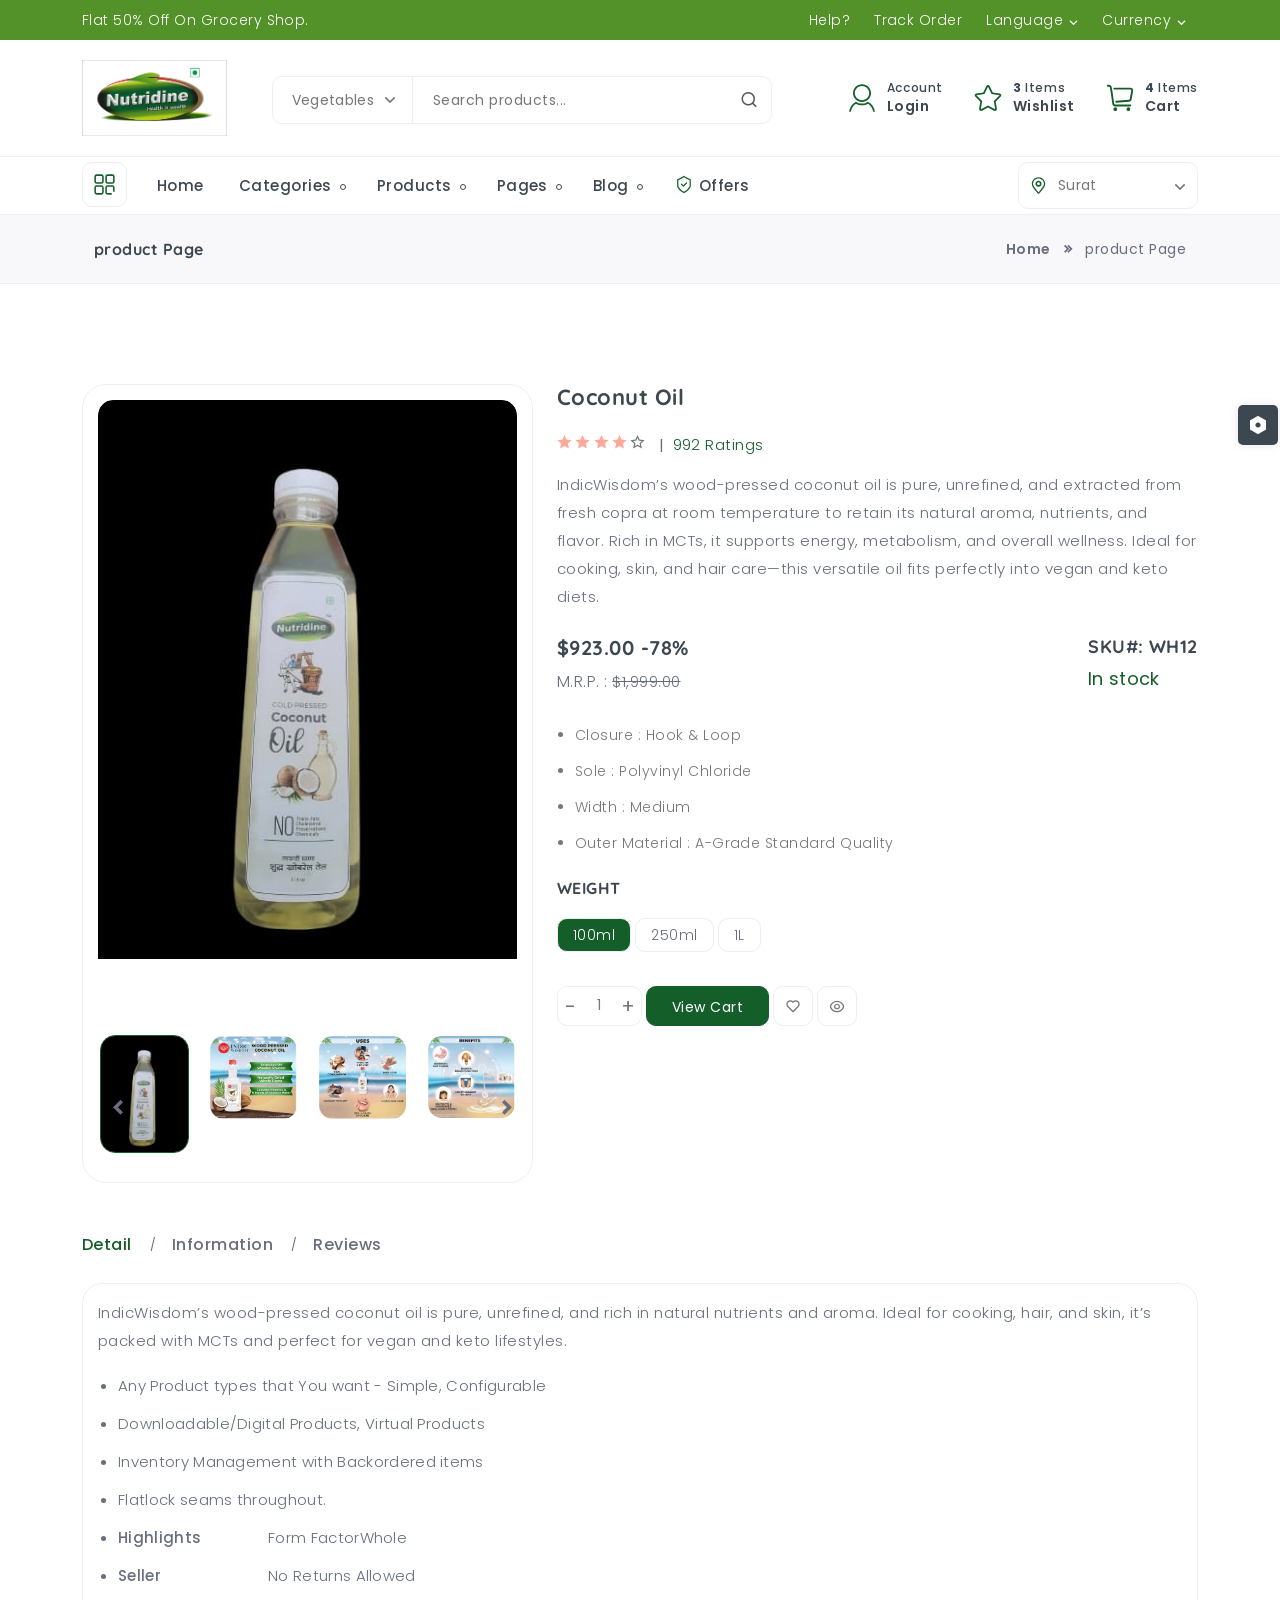
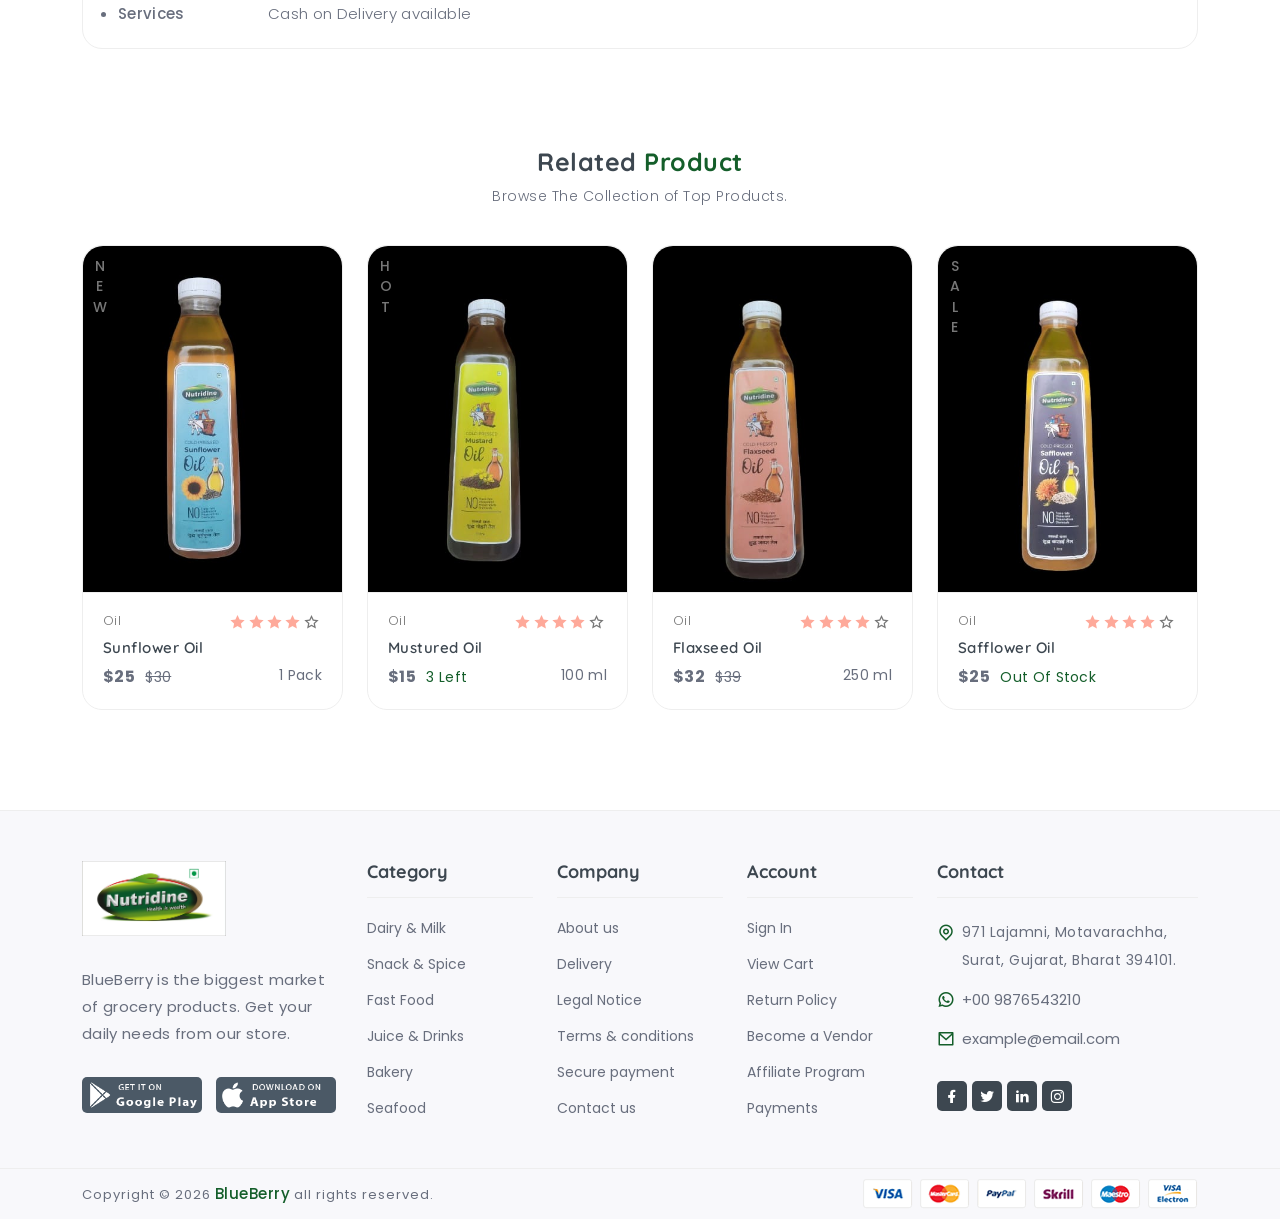
==== commit 95eefc03: "Second" ====
--- a/cocount.html
+++ b/cocount.html
@@ -2825,379 +2825,7 @@
     <footer
       class="bb-footer mt-[50px] max-[1199px]:mt-[35px] bg-[#f8f8fb] text-[#fff]"
     >
-      <div
-        class="footer-directory py-[50px] max-[1199px]:py-[35px] border-[1px] border-solid border-solid"
-      >
-        <div
-          class="flex flex-wrap justify-between relative items-center mx-auto min-[1400px]:max-w-[1320px] min-[1200px]:max-w-[1140px] min-[992px]:max-w-[960px] min-[768px]:max-w-[720px] min-[576px]:max-w-[540px]"
-        >
-          <div class="flex flex-wrap w-full">
-            <div
-              class="w-full"
-              data-aos="fade-up"
-              data-aos-duration="1000"
-              data-aos-delay="200"
-            >
-              <div class="directory-title mb-[24px] text-center">
-                <h4
-                  class="font-quicksand leading-[1.2] text-[16px] font-bold text-[#3d4750] tracking-[0] uppercase"
-                >
-                  Brands Directory
-                </h4>
-              </div>
-              <div class="directory-contact mb-[-24px]">
-                <div class="flex flex-wrap w-full">
-                  <div class="min-[992px]:w-[50%] w-full px-[12px]">
-                    <div class="inner-contact mb-[24px]">
-                      <ul class="flex flex-wrap">
-                        <li>
-                          <span
-                            class="font-Poppins leading-[28px] tracking-[0.03rem] mr-[12px] text-[14px] font-semibold text-[#686e7d] capitalize"
-                            >Jewellery :</span
-                          >
-                        </li>
-                        <li>
-                          <a
-                            href="shop-left-sidebar-col-3.html"
-                            class="transition-all duration-[0.3s] ease-in-out font-Poppins leading-[28px] tracking-[0.03rem] text-[13px] font-normal text-[#686e7d] hover:text-[#145e2a] capitalize"
-                            >Necklace</a
-                          >
-                        </li>
-                        <li>
-                          <a
-                            href="shop-left-sidebar-col-3.html"
-                            class="transition-all duration-[0.3s] ease-in-out font-Poppins leading-[28px] tracking-[0.03rem] text-[13px] font-normal text-[#686e7d] hover:text-[#145e2a] capitalize"
-                            >Earrings</a
-                          >
-                        </li>
-                        <li>
-                          <a
-                            href="shop-left-sidebar-col-3.html"
-                            class="transition-all duration-[0.3s] ease-in-out font-Poppins leading-[28px] tracking-[0.03rem] text-[13px] font-normal text-[#686e7d] hover:text-[#145e2a] capitalize"
-                            >Couple Rings</a
-                          >
-                        </li>
-                        <li>
-                          <a
-                            href="shop-left-sidebar-col-3.html"
-                            class="transition-all duration-[0.3s] ease-in-out font-Poppins leading-[28px] tracking-[0.03rem] text-[13px] font-normal text-[#686e7d] hover:text-[#145e2a] capitalize"
-                            >Pendants</a
-                          >
-                        </li>
-                        <li>
-                          <a
-                            href="shop-left-sidebar-col-3.html"
-                            class="transition-all duration-[0.3s] ease-in-out font-Poppins leading-[28px] tracking-[0.03rem] text-[13px] font-normal text-[#686e7d] hover:text-[#145e2a] capitalize"
-                            >crystal</a
-                          >
-                        </li>
-                        <li>
-                          <a
-                            href="shop-left-sidebar-col-3.html"
-                            class="transition-all duration-[0.3s] ease-in-out font-Poppins leading-[28px] tracking-[0.03rem] text-[13px] font-normal text-[#686e7d] hover:text-[#145e2a] capitalize"
-                            >Bangles</a
-                          >
-                        </li>
-                        <li>
-                          <a
-                            href="shop-left-sidebar-col-3.html"
-                            class="transition-all duration-[0.3s] ease-in-out font-Poppins leading-[28px] tracking-[0.03rem] text-[13px] font-normal text-[#686e7d] hover:text-[#145e2a] capitalize"
-                            >Bracelets</a
-                          >
-                        </li>
-                        <li>
-                          <a
-                            href="shop-left-sidebar-col-3.html"
-                            class="transition-all duration-[0.3s] ease-in-out font-Poppins leading-[28px] tracking-[0.03rem] text-[13px] font-normal text-[#686e7d] hover:text-[#145e2a] capitalize"
-                            >Nose pin</a
-                          >
-                        </li>
-                        <li>
-                          <a
-                            href="shop-left-sidebar-col-3.html"
-                            class="transition-all duration-[0.3s] ease-in-out font-Poppins leading-[28px] tracking-[0.03rem] text-[13px] font-normal text-[#686e7d] hover:text-[#145e2a] capitalize"
-                            >Chain</a
-                          >
-                        </li>
-                        <li>
-                          <a
-                            href="shop-left-sidebar-col-3.html"
-                            class="transition-all duration-[0.3s] ease-in-out font-Poppins leading-[28px] tracking-[0.03rem] text-[13px] font-normal text-[#686e7d] hover:text-[#145e2a] capitalize"
-                            >Earrings</a
-                          >
-                        </li>
-                        <li>
-                          <a
-                            href="shop-left-sidebar-col-3.html"
-                            class="transition-all duration-[0.3s] ease-in-out font-Poppins leading-[28px] tracking-[0.03rem] text-[13px] font-normal text-[#686e7d] hover:text-[#145e2a] capitalize"
-                            >Couple Rings</a
-                          >
-                        </li>
-                      </ul>
-                    </div>
-                    <div class="inner-contact mb-[24px]">
-                      <ul class="flex flex-wrap">
-                        <li>
-                          <span
-                            class="font-Poppins leading-[28px] tracking-[0.03rem] mr-[12px] text-[14px] font-semibold text-[#686e7d] capitalize"
-                            >Footwear :</span
-                          >
-                        </li>
-                        <li>
-                          <a
-                            href="shop-left-sidebar-col-3.html"
-                            class="transition-all duration-[0.3s] ease-in-out font-Poppins leading-[28px] tracking-[0.03rem] text-[13px] font-normal text-[#686e7d] hover:text-[#145e2a] capitalize"
-                            >Sport</a
-                          >
-                        </li>
-                        <li>
-                          <a
-                            href="shop-left-sidebar-col-3.html"
-                            class="transition-all duration-[0.3s] ease-in-out font-Poppins leading-[28px] tracking-[0.03rem] text-[13px] font-normal text-[#686e7d] hover:text-[#145e2a] capitalize"
-                            >Formal</a
-                          >
-                        </li>
-                        <li>
-                          <a
-                            href="shop-left-sidebar-col-3.html"
-                            class="transition-all duration-[0.3s] ease-in-out font-Poppins leading-[28px] tracking-[0.03rem] text-[13px] font-normal text-[#686e7d] hover:text-[#145e2a] capitalize"
-                            >Boots</a
-                          >
-                        </li>
-                        <li>
-                          <a
-                            href="shop-left-sidebar-col-3.html"
-                            class="transition-all duration-[0.3s] ease-in-out font-Poppins leading-[28px] tracking-[0.03rem] text-[13px] font-normal text-[#686e7d] hover:text-[#145e2a] capitalize"
-                            >Casual</a
-                          >
-                        </li>
-                        <li>
-                          <a
-                            href="shop-left-sidebar-col-3.html"
-                            class="transition-all duration-[0.3s] ease-in-out font-Poppins leading-[28px] tracking-[0.03rem] text-[13px] font-normal text-[#686e7d] hover:text-[#145e2a] capitalize"
-                            >Cowboy Shoes</a
-                          >
-                        </li>
-                        <li>
-                          <a
-                            href="shop-left-sidebar-col-3.html"
-                            class="transition-all duration-[0.3s] ease-in-out font-Poppins leading-[28px] tracking-[0.03rem] text-[13px] font-normal text-[#686e7d] hover:text-[#145e2a] capitalize"
-                            >Safety Shoes</a
-                          >
-                        </li>
-                        <li>
-                          <a
-                            href="shop-left-sidebar-col-3.html"
-                            class="transition-all duration-[0.3s] ease-in-out font-Poppins leading-[28px] tracking-[0.03rem] text-[13px] font-normal text-[#686e7d] hover:text-[#145e2a] capitalize"
-                            >Party Wear Shoes</a
-                          >
-                        </li>
-                        <li>
-                          <a
-                            href="shop-left-sidebar-col-3.html"
-                            class="transition-all duration-[0.3s] ease-in-out font-Poppins leading-[28px] tracking-[0.03rem] text-[13px] font-normal text-[#686e7d] hover:text-[#145e2a] capitalize"
-                            >Branded</a
-                          >
-                        </li>
-                        <li>
-                          <a
-                            href="shop-left-sidebar-col-3.html"
-                            class="transition-all duration-[0.3s] ease-in-out font-Poppins leading-[28px] tracking-[0.03rem] text-[13px] font-normal text-[#686e7d] hover:text-[#145e2a] capitalize"
-                            >First copy</a
-                          >
-                        </li>
-                        <li>
-                          <a
-                            href="shop-left-sidebar-col-3.html"
-                            class="transition-all duration-[0.3s] ease-in-out font-Poppins leading-[28px] tracking-[0.03rem] text-[13px] font-normal text-[#686e7d] hover:text-[#145e2a] capitalize"
-                            >Long Shoes</a
-                          >
-                        </li>
-                      </ul>
-                    </div>
-                  </div>
-                  <div class="min-[992px]:w-[50%] w-full px-[12px]">
-                    <div class="inner-contact mb-[24px]">
-                      <ul class="flex flex-wrap">
-                        <li>
-                          <span
-                            class="font-Poppins leading-[28px] tracking-[0.03rem] mr-[12px] text-[14px] font-semibold text-[#686e7d] capitalize"
-                            >Fashion :</span
-                          >
-                        </li>
-                        <li>
-                          <a
-                            href="shop-left-sidebar-col-3.html"
-                            class="transition-all duration-[0.3s] ease-in-out font-Poppins leading-[28px] tracking-[0.03rem] text-[13px] font-normal text-[#686e7d] hover:text-[#145e2a] capitalize"
-                            >T-Shirt</a
-                          >
-                        </li>
-                        <li>
-                          <a
-                            href="shop-left-sidebar-col-3.html"
-                            class="transition-all duration-[0.3s] ease-in-out font-Poppins leading-[28px] tracking-[0.03rem] text-[13px] font-normal text-[#686e7d] hover:text-[#145e2a] capitalize"
-                            >Short & Jeans</a
-                          >
-                        </li>
-                        <li>
-                          <a
-                            href="shop-left-sidebar-col-3.html"
-                            class="transition-all duration-[0.3s] ease-in-out font-Poppins leading-[28px] tracking-[0.03rem] text-[13px] font-normal text-[#686e7d] hover:text-[#145e2a] capitalize"
-                            >Jacket</a
-                          >
-                        </li>
-                        <li>
-                          <a
-                            href="shop-left-sidebar-col-3.html"
-                            class="transition-all duration-[0.3s] ease-in-out font-Poppins leading-[28px] tracking-[0.03rem] text-[13px] font-normal text-[#686e7d] hover:text-[#145e2a] capitalize"
-                            >Dress & Frock</a
-                          >
-                        </li>
-                        <li>
-                          <a
-                            href="shop-left-sidebar-col-3.html"
-                            class="transition-all duration-[0.3s] ease-in-out font-Poppins leading-[28px] tracking-[0.03rem] text-[13px] font-normal text-[#686e7d] hover:text-[#145e2a] capitalize"
-                            >Inner wear</a
-                          >
-                        </li>
-                        <li>
-                          <a
-                            href="shop-left-sidebar-col-3.html"
-                            class="transition-all duration-[0.3s] ease-in-out font-Poppins leading-[28px] tracking-[0.03rem] text-[13px] font-normal text-[#686e7d] hover:text-[#145e2a] capitalize"
-                            >Hosiery</a
-                          >
-                        </li>
-                      </ul>
-                    </div>
-                    <div class="inner-contact mb-[24px]">
-                      <ul class="flex flex-wrap">
-                        <li>
-                          <span
-                            class="font-Poppins leading-[28px] tracking-[0.03rem] mr-[12px] text-[14px] font-semibold text-[#686e7d] capitalize"
-                            >Cosmetics :</span
-                          >
-                        </li>
-                        <li>
-                          <a
-                            href="shop-left-sidebar-col-3.html"
-                            class="transition-all duration-[0.3s] ease-in-out font-Poppins leading-[28px] tracking-[0.03rem] text-[13px] font-normal text-[#686e7d] hover:text-[#145e2a] capitalize"
-                            >Shampoo</a
-                          >
-                        </li>
-                        <li>
-                          <a
-                            href="shop-left-sidebar-col-3.html"
-                            class="transition-all duration-[0.3s] ease-in-out font-Poppins leading-[28px] tracking-[0.03rem] text-[13px] font-normal text-[#686e7d] hover:text-[#145e2a] capitalize"
-                            >Body wash</a
-                          >
-                        </li>
-                        <li>
-                          <a
-                            href="shop-left-sidebar-col-3.html"
-                            class="transition-all duration-[0.3s] ease-in-out font-Poppins leading-[28px] tracking-[0.03rem] text-[13px] font-normal text-[#686e7d] hover:text-[#145e2a] capitalize"
-                            >face wash</a
-                          >
-                        </li>
-                        <li>
-                          <a
-                            href="shop-left-sidebar-col-3.html"
-                            class="transition-all duration-[0.3s] ease-in-out font-Poppins leading-[28px] tracking-[0.03rem] text-[13px] font-normal text-[#686e7d] hover:text-[#145e2a] capitalize"
-                            >Makeup kit</a
-                          >
-                        </li>
-                        <li>
-                          <a
-                            href="shop-left-sidebar-col-3.html"
-                            class="transition-all duration-[0.3s] ease-in-out font-Poppins leading-[28px] tracking-[0.03rem] text-[13px] font-normal text-[#686e7d] hover:text-[#145e2a] capitalize"
-                            >Liner</a
-                          >
-                        </li>
-                        <li>
-                          <a
-                            href="shop-left-sidebar-col-3.html"
-                            class="transition-all duration-[0.3s] ease-in-out font-Poppins leading-[28px] tracking-[0.03rem] text-[13px] font-normal text-[#686e7d] hover:text-[#145e2a] capitalize"
-                            >Lipstick</a
-                          >
-                        </li>
-                        <li>
-                          <a
-                            href="shop-left-sidebar-col-3.html"
-                            class="transition-all duration-[0.3s] ease-in-out font-Poppins leading-[28px] tracking-[0.03rem] text-[13px] font-normal text-[#686e7d] hover:text-[#145e2a] capitalize"
-                            >Perfume</a
-                          >
-                        </li>
-                        <li>
-                          <a
-                            href="shop-left-sidebar-col-3.html"
-                            class="transition-all duration-[0.3s] ease-in-out font-Poppins leading-[28px] tracking-[0.03rem] text-[13px] font-normal text-[#686e7d] hover:text-[#145e2a] capitalize"
-                            >Body Shop</a
-                          >
-                        </li>
-                        <li>
-                          <a
-                            href="shop-left-sidebar-col-3.html"
-                            class="transition-all duration-[0.3s] ease-in-out font-Poppins leading-[28px] tracking-[0.03rem] text-[13px] font-normal text-[#686e7d] hover:text-[#145e2a] capitalize"
-                            >Scrub</a
-                          >
-                        </li>
-                        <li>
-                          <a
-                            href="shop-left-sidebar-col-3.html"
-                            class="transition-all duration-[0.3s] ease-in-out font-Poppins leading-[28px] tracking-[0.03rem] text-[13px] font-normal text-[#686e7d] hover:text-[#145e2a] capitalize"
-                            >Hair Gel</a
-                          >
-                        </li>
-                        <li>
-                          <a
-                            href="shop-left-sidebar-col-3.html"
-                            class="transition-all duration-[0.3s] ease-in-out font-Poppins leading-[28px] tracking-[0.03rem] text-[13px] font-normal text-[#686e7d] hover:text-[#145e2a] capitalize"
-                            >Hair colors</a
-                          >
-                        </li>
-                        <li>
-                          <a
-                            href="shop-left-sidebar-col-3.html"
-                            class="transition-all duration-[0.3s] ease-in-out font-Poppins leading-[28px] tracking-[0.03rem] text-[13px] font-normal text-[#686e7d] hover:text-[#145e2a] capitalize"
-                            >Hair Dye</a
-                          >
-                        </li>
-                        <li>
-                          <a
-                            href="shop-left-sidebar-col-3.html"
-                            class="transition-all duration-[0.3s] ease-in-out font-Poppins leading-[28px] tracking-[0.03rem] text-[13px] font-normal text-[#686e7d] hover:text-[#145e2a] capitalize"
-                            >Sunscreen</a
-                          >
-                        </li>
-                        <li>
-                          <a
-                            href="shop-left-sidebar-col-3.html"
-                            class="transition-all duration-[0.3s] ease-in-out font-Poppins leading-[28px] tracking-[0.03rem] text-[13px] font-normal text-[#686e7d] hover:text-[#145e2a] capitalize"
-                            >Skin Lotion</a
-                          >
-                        </li>
-                        <li>
-                          <a
-                            href="shop-left-sidebar-col-3.html"
-                            class="transition-all duration-[0.3s] ease-in-out font-Poppins leading-[28px] tracking-[0.03rem] text-[13px] font-normal text-[#686e7d] hover:text-[#145e2a] capitalize"
-                            >Liner</a
-                          >
-                        </li>
-                        <li>
-                          <a
-                            href="shop-left-sidebar-col-3.html"
-                            class="transition-all duration-[0.3s] ease-in-out font-Poppins leading-[28px] tracking-[0.03rem] text-[13px] font-normal text-[#686e7d] hover:text-[#145e2a] capitalize"
-                            >Lipstick</a
-                          >
-                        </li>
-                      </ul>
-                    </div>
-                  </div>
-                </div>
-              </div>
-            </div>
-          </div>
-        </div>
-      </div>
+      
       <div class="footer-container border-t-[1px] border-solid border-[#eee]">
         <div class="footer-top py-[50px] max-[1199px]:py-[35px]">
           <div
